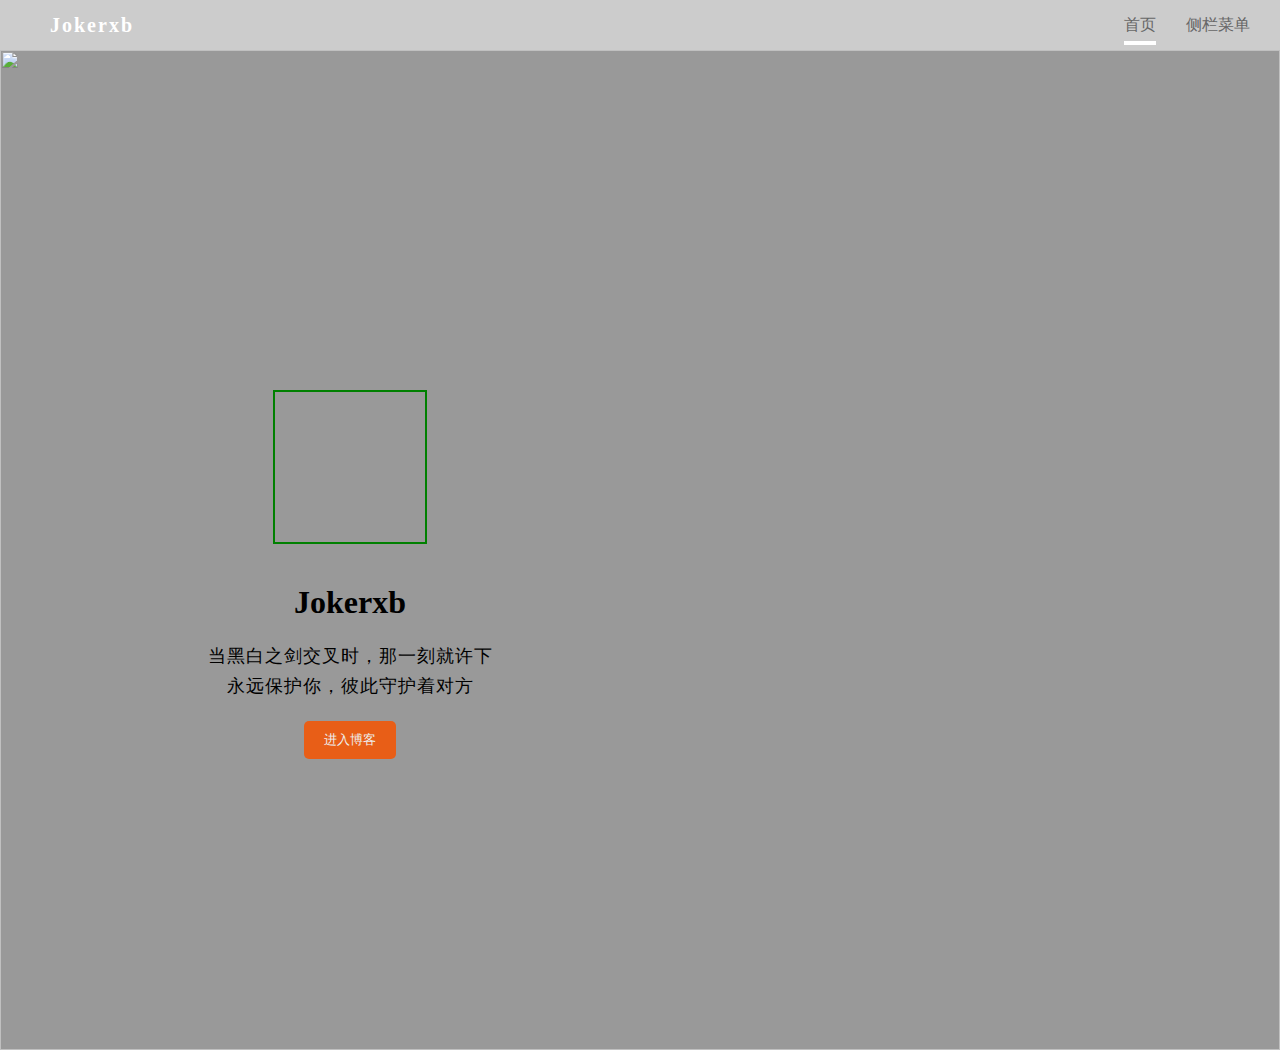
==== index.html @ a4d0bdb4 "Add files via upload" ====
<!DOCTYPE html>
<html lang="en">
<head>
  <meta charset="UTF-8">
  <title>jokerxb'blog</title>
  <style type="text/css">
    * {
      margin: 0;
      padding: 0
    }
    em,i {
      font-style: normal
    }
    li {
      list-style: none
    }
    img {
      border: 0;
      vertical-align: middle
    }
    button {
      cursor: pointer
    }
    a {
      color: #666;
      text-decoration: none
    }
    a:hover {
      color: #c81623
    }


    .header{
      background: rgba(0,0,0,.4);
    }
    nav{
      background: #ccc;
      height: 50px;

    }
    .clear_fix:after{
      content: '';
      display: block;
      clear: both;
    }
    img{
      width: 100%;
    }
    h1{
      font-size: 32px;
    }
    h2{
      font-size: 27px;
    }
    h3{
      font-size: 22px;
    }
    p{
      font-size: 18px;
      letter-spacing: 1px;
    }
    #banner{
      /*background: #777;*/
      height: 1000px;
      position: relative;
    }
    nav ul li {
      display: inline-block;
      line-height: 50px;
      float: right;
      margin-right:30px;
      height: inherit;
    }
    nav ul li a {
      line-height:50px;
    }
    nav ul li.logo{
      float: left;
      margin-left:50px;
    }
    .active{
      position: relative;
    }
    .active span{
      position: absolute;
      bottom: 5px;
      left: 0;
      height: 4px;
      width: 100%;
      background: #fff;
    }
    #banner .inner{
      max-width:300px;
      text-align: center;
      margin: 0 auto;
      position: absolute;
      top:300px;
      left: 200px;
    }
    .inner .line{
      background: #fff;
      width: 65%;
      margin-bottom: 10px;
    }
    #banner .inner h1{
      margin-bottom:20px;
    }
    #banner .inner .sub-heading{
      line-height: 30px;
    }
    button{
      background: #e85e17;
      color: #eee;
      padding: 10px 20px;
      border: none;
      margin-top: 20px;
      border-radius:5px;
      outline: none;
      cursor: pointer;

    }
    .inner button:hover{
      transform: rotate(1080deg) scale(2);
      transition: 2.5s;
      z-index: 99;

    }
    #banner .inner .more{
      margin-top:180px;
    }
    .logo{
      font-size: 20px;
      font-weight:700;
      letter-spacing:2px;
    }
    .logo a{
      color: #fff;
    }
    .wraper{
      max-width: 1080px;
      margin: 0 auto;
    }
    .wraper h2{

      padding: 15px 0;
    }
    .wraper p{
      padding: 15px 0;
    }
    .icon{
      margin-top: 20px;
      padding-bottom: 20px;

    }
    .icon>.item{
      width: 150px;
      height: 150px;
      display: inline-block;
      margin:20px 30px ;
      border: solid 2px green;
    }

    ul.share_group{
      display: block;
      margin: 0 auto;
      width: 1080px;
      padding: 45px;
    }
    .share_group li{
      display: inline-block;
      padding: 10px;
    }
    /*silder的样式*/
    .mask{
      display: none;
      position: fixed;
      top: 0;
      bottom: 0;
      left: 0;
      right: 0;
      background: rgba(0,0,0,0.3);
    }
    #silder {
      /*display: none;*/
      position: fixed;
      right: -300px;
      top:0;
      bottom: 0;
      width: 300px;
      background: #333;
      padding: 20px 0;
      transition:.4s;
    }
    #silder ul a {
      padding: 20px;
      color: #fff;
      width: 100%;
      display: inline-block;
    }
    #silder ul a:hover{
      background: #666;
    }
  </style>
</head>
<script src="js/jquery-3.2.1.min.js"></script>
<script src="js/main.js"></script>
<body>
<div class="wrap">
  <header  class="header">
    <nav>
      <ul class="clear_fix nav_ul">
        <li class="logo">
          <a href="#">Jokerxb</a>
          <span></span>
        </li>
        <li id="silder_bar">
          <a href="#">侧栏菜单</a>
        </li>
        <li class="active">
          <a href="#">首页</a>
          <span></span>
        </li>
      </ul>
    </nav>
    <div id="banner">
      <div class="back">
        <img src="http://47.106.245.227/wp-content/uploads/2019/05/1.jpg" height="1000px" width="100%">
      </div>
      <div class="inner">
        <div class="icon">
          <span class="item"><img src="http://47.106.245.227/wp-content/uploads/2019/05/2.jpg" alt=""></span>
        </div>
        <h1>Jokerxb</h1>
        <p class="sub-heading">当黑白之剑交叉时，那一刻就许下永远保护你，彼此守护着对方</p>
        <a href="http://47.106.245.227/"><button >进入博客</button></a>
      </div>
    </div>
  </header>
  <div class="mask"></div>
  <div id="silder">
    <ul >
      <li><a href="#">C语言</a></li>
      <li><a href="#">Html</a></li>
      <li><a href="#">stm32</a></li>
      <li><a href="#">tm4</a></li>
      <li><a href="#">C++</a></li>
    </ul>
  </div>
</div>
</body>

</html>
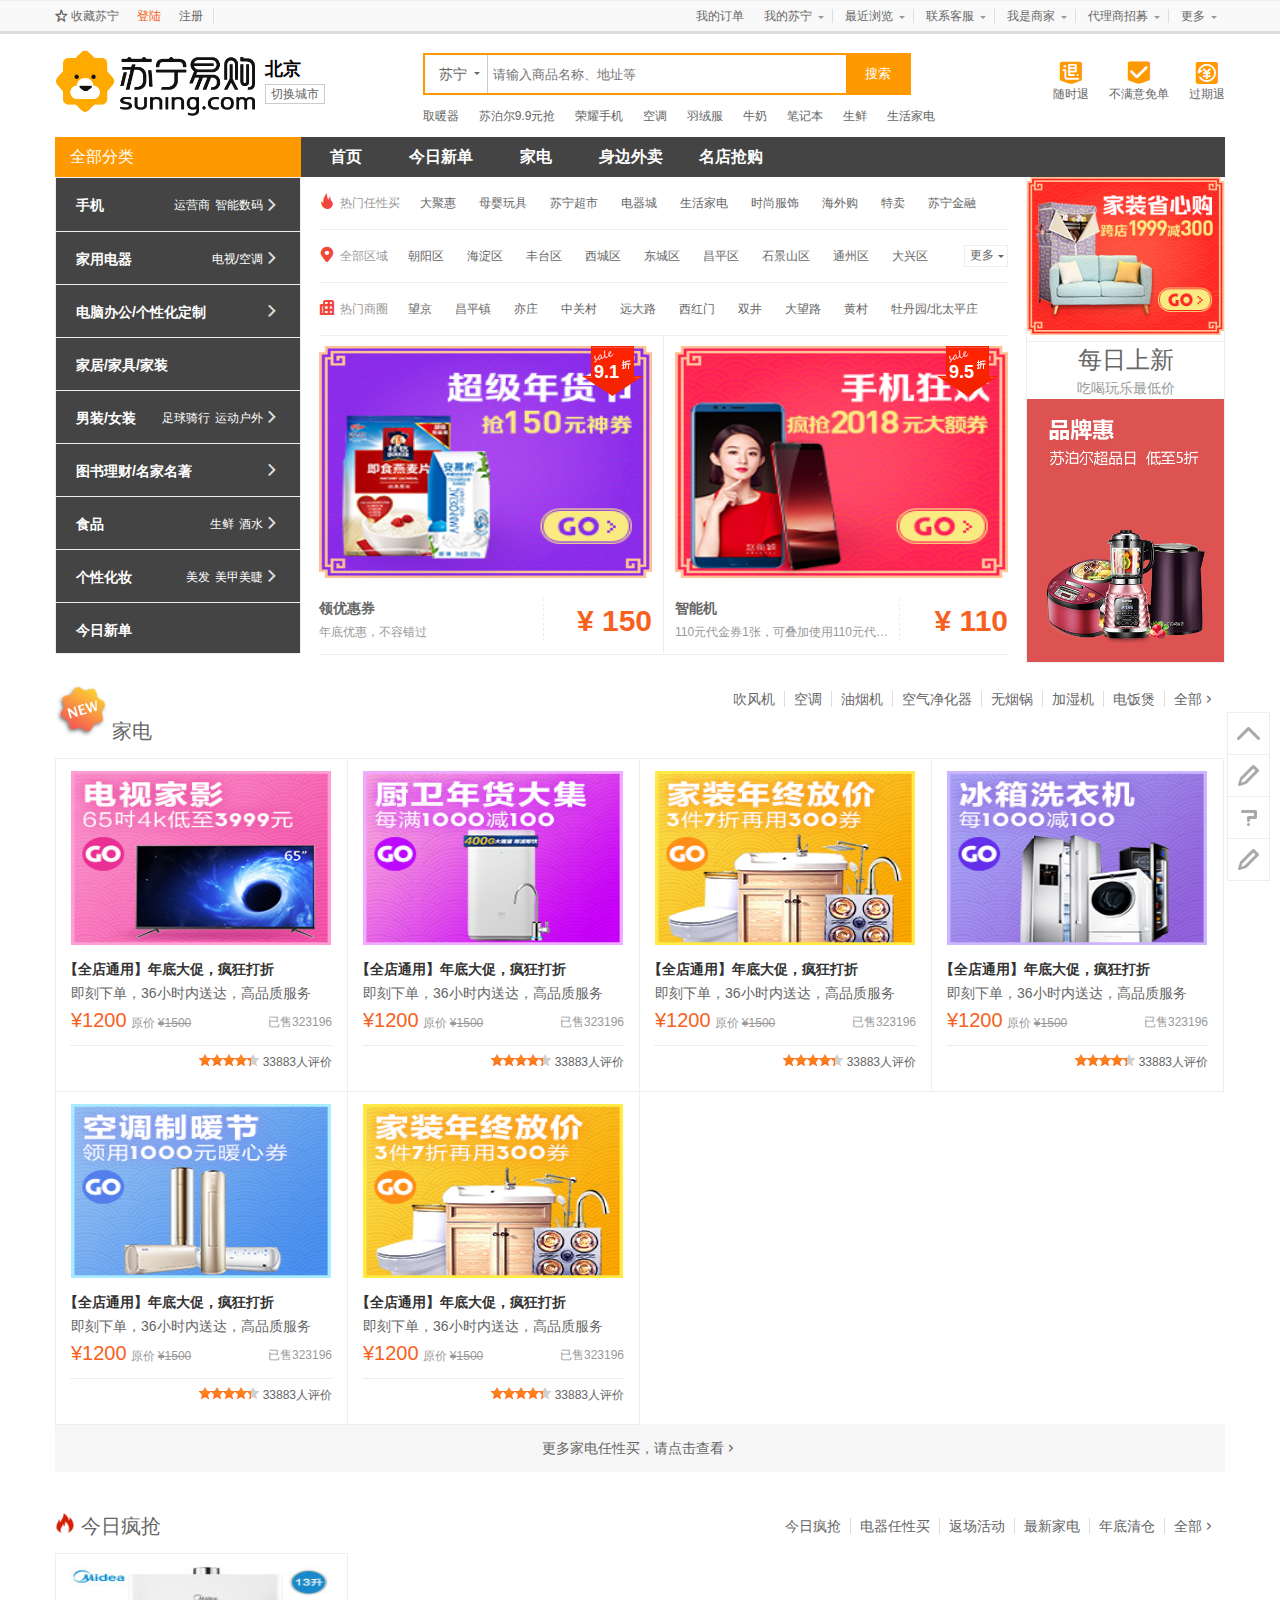
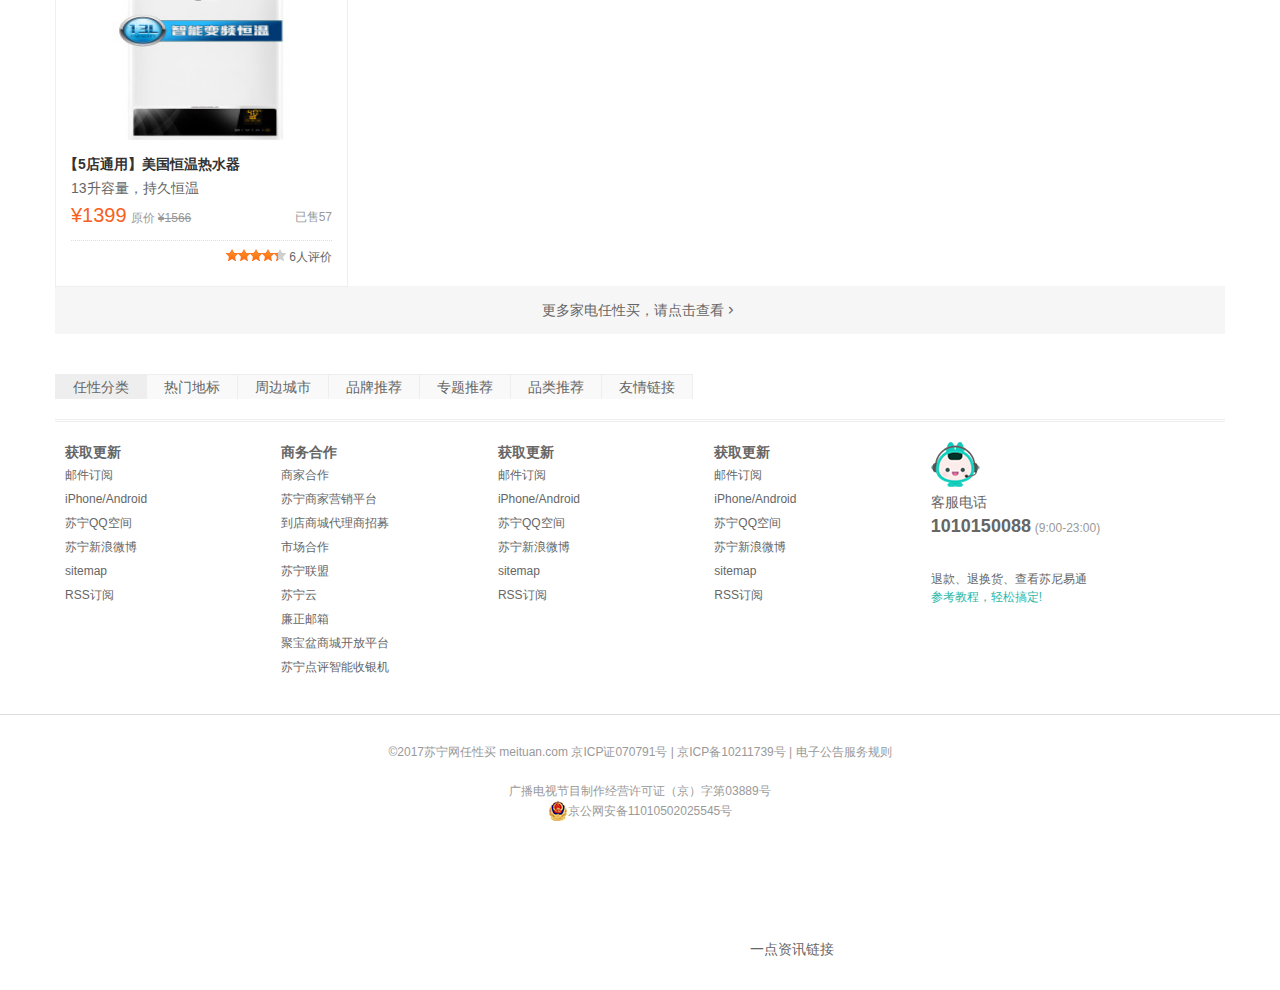
==== commit 1d7bf69e: "del" ====
--- a/index.html
+++ b/index.html
@@ -1,252 +1,1023 @@
-<!DOCTYPE html>
-<html lang="en">
-<head>
-  <meta charset="UTF-8">
-  <title>jokerxb'blog</title>
-  <style type="text/css">
-    * {
-      margin: 0;
-      padding: 0
-    }
-    em,i {
-      font-style: normal
-    }
-    li {
-      list-style: none
-    }
-    img {
-      border: 0;
-      vertical-align: middle
-    }
-    button {
-      cursor: pointer
-    }
-    a {
-      color: #666;
-      text-decoration: none
-    }
-    a:hover {
-      color: #c81623
-    }
-
-
-    .header{
-      background: rgba(0,0,0,.4);
-    }
-    nav{
-      background: #ccc;
-      height: 50px;
-
-    }
-    .clear_fix:after{
-      content: '';
-      display: block;
-      clear: both;
-    }
-    img{
-      width: 100%;
-    }
-    h1{
-      font-size: 32px;
-    }
-    h2{
-      font-size: 27px;
-    }
-    h3{
-      font-size: 22px;
-    }
-    p{
-      font-size: 18px;
-      letter-spacing: 1px;
-    }
-    #banner{
-      /*background: #777;*/
-      height: 1000px;
-      position: relative;
-    }
-    nav ul li {
-      display: inline-block;
-      line-height: 50px;
-      float: right;
-      margin-right:30px;
-      height: inherit;
-    }
-    nav ul li a {
-      line-height:50px;
-    }
-    nav ul li.logo{
-      float: left;
-      margin-left:50px;
-    }
-    .active{
-      position: relative;
-    }
-    .active span{
-      position: absolute;
-      bottom: 5px;
-      left: 0;
-      height: 4px;
-      width: 100%;
-      background: #fff;
-    }
-    #banner .inner{
-      max-width:300px;
-      text-align: center;
-      margin: 0 auto;
-      position: absolute;
-      top:300px;
-      left: 200px;
-    }
-    .inner .line{
-      background: #fff;
-      width: 65%;
-      margin-bottom: 10px;
-    }
-    #banner .inner h1{
-      margin-bottom:20px;
-    }
-    #banner .inner .sub-heading{
-      line-height: 30px;
-    }
-    button{
-      background: #e85e17;
-      color: #eee;
-      padding: 10px 20px;
-      border: none;
-      margin-top: 20px;
-      border-radius:5px;
-      outline: none;
-      cursor: pointer;
-
-    }
-    .inner button:hover{
-      transform: rotate(1080deg) scale(2);
-      transition: 2.5s;
-      z-index: 99;
-
-    }
-    #banner .inner .more{
-      margin-top:180px;
-    }
-    .logo{
-      font-size: 20px;
-      font-weight:700;
-      letter-spacing:2px;
-    }
-    .logo a{
-      color: #fff;
-    }
-    .wraper{
-      max-width: 1080px;
-      margin: 0 auto;
-    }
-    .wraper h2{
-
-      padding: 15px 0;
-    }
-    .wraper p{
-      padding: 15px 0;
-    }
-    .icon{
-      margin-top: 20px;
-      padding-bottom: 20px;
-
-    }
-    .icon>.item{
-      width: 150px;
-      height: 150px;
-      display: inline-block;
-      margin:20px 30px ;
-      border: solid 2px green;
-    }
-
-    ul.share_group{
-      display: block;
-      margin: 0 auto;
-      width: 1080px;
-      padding: 45px;
-    }
-    .share_group li{
-      display: inline-block;
-      padding: 10px;
-    }
-    /*silder的样式*/
-    .mask{
-      display: none;
-      position: fixed;
-      top: 0;
-      bottom: 0;
-      left: 0;
-      right: 0;
-      background: rgba(0,0,0,0.3);
-    }
-    #silder {
-      /*display: none;*/
-      position: fixed;
-      right: -300px;
-      top:0;
-      bottom: 0;
-      width: 300px;
-      background: #333;
-      padding: 20px 0;
-      transition:.4s;
-    }
-    #silder ul a {
-      padding: 20px;
-      color: #fff;
-      width: 100%;
-      display: inline-block;
-    }
-    #silder ul a:hover{
-      background: #666;
-    }
-  </style>
-</head>
-<script src="js/jquery-3.2.1.min.js"></script>
-<script src="js/main.js"></script>
-<body>
-<div class="wrap">
-  <header  class="header">
-    <nav>
-      <ul class="clear_fix nav_ul">
-        <li class="logo">
-          <a href="#">Jokerxb</a>
-          <span></span>
-        </li>
-        <li id="silder_bar">
-          <a href="#">侧栏菜单</a>
-        </li>
-        <li class="active">
-          <a href="#">首页</a>
-          <span></span>
-        </li>
-      </ul>
-    </nav>
-    <div id="banner">
-      <div class="back">
-        <img src="http://47.106.245.227/wp-content/uploads/2019/05/1.jpg" height="1000px" width="100%">
-      </div>
-      <div class="inner">
-        <div class="icon">
-          <span class="item"><img src="http://47.106.245.227/wp-content/uploads/2019/05/2.jpg" alt=""></span>
-        </div>
-        <h1>Jokerxb</h1>
-        <p class="sub-heading">当黑白之剑交叉时，那一刻就许下永远保护你，彼此守护着对方</p>
-        <a href="http://47.106.245.227/"><button >进入博客</button></a>
-      </div>
-    </div>
-  </header>
-  <div class="mask"></div>
-  <div id="silder">
-    <ul >
-      <li><a href="#">C语言</a></li>
-      <li><a href="#">Html</a></li>
-      <li><a href="#">stm32</a></li>
-      <li><a href="#">tm4</a></li>
-      <li><a href="#">C++</a></li>
-    </ul>
-  </div>
-</div>
-</body>
-
-</html>
+<!DOCTYPE html>
+<html>
+	<head>
+		<meta charset="utf-8" />
+		<title>苏宁商城网</title>
+		<link rel="shortcut icon" href="//ssl.suning.com/favicon.ico" type="image/x-icon">
+		<link rel="stylesheet" href="css/font.css" />
+		<link rel="stylesheet" type="text/css" href="css/common.css"/>
+		<script src="./js/jquery-3.2.1.min.js"></script>
+		<script src="./js/show.js"></script>
+		<script src="./js/webp.js"></script>
+	</head>
+	<body>
+		<header>
+			<!--顶部导航start-->
+			<link rel="stylesheet" href="css/header-nav.css" />
+			<nav class="top-nav">
+				<div class="inner clearfix">
+					<ul class="left">
+						<li><a id="collect" href="#"><i class="icon-collect"></i> 收藏苏宁</a></li>
+						<li><a id="login" href="#">登陆</a></li>
+						<li><a id="registe" href="#">注册</a></li>
+					</ul>
+					<ul class="right">
+						<li><a href="#">我的订单</a></li>
+						<li><a href="#">我的苏宁<i class="down-arrow"></i></a></li>
+						<li><a href="#">最近浏览<i class="down-arrow"></i></a></li>
+						<li><a href="#">联系客服<i class="down-arrow"></i></a></li>
+						<li><a href="#">我是商家<i class="down-arrow"></i></a></li>
+						<li><a href="#">代理商招募<i class="down-arrow"></i></a></li>
+						<li><a href="#">更多<i class="down-arrow"></i></a></li>
+					</ul>
+				</div>
+			</nav>
+			<!--顶部导航end-->
+			
+			
+			<!--图标和搜索start-->
+			<link rel="stylesheet" type="text/css" href="css/header-branding.css"/>
+			<div id="header-branding">
+				<div>
+					<h1>
+						<a href="#" class="site-logo">
+			                <img src="./img/sn1.png" alt="北京苏宁网">
+			            </a>	
+					</h1>
+					<div class="city">
+						<h2><a href="#">北京</a></h2>
+						<a class="switch-city" href="#">切换城市</a>
+					</div>
+				</div>
+				
+				<div class="search-box">
+					<form class="clearfix" action="http://www.meituan.com/s/" method="get">
+						<div class="group-buying">
+							<div>苏宁</div>
+							<i class="down-arrow"></i>
+						</div>
+						<input type="text" name="w" placeholder="请输入商品名称、地址等" autocomplete="off" />
+						<input type="submit" value="搜索" />
+					</form>
+					<div class="hot-search">
+						<a class="hot-link" href="#" >取暖器</a>
+						<a class="hot-link" href="#" >苏泊尔9.9元抢</a>
+						<a class="hot-link" href="#" >荣耀手机</a>
+						<a class="hot-link" href="#" >空调</a>
+						<a class="hot-link" href="#" >羽绒服</a>
+						<a class="hot-link" href="#" >牛奶</a>
+						<a class="hot-link" href="#" >笔记本</a>
+						<a class="hot-link" href="#" >生鲜</a>
+						<a class="hot-link" href="#" >生活家电</a>
+					</div>
+				</div>
+				
+				<div class="commitment">
+					<a href="">
+						<span class="commitment-item">
+							<i class="icon-commitment-1"></i>
+							随时退
+						</span>
+						<span class="commitment-item">
+							<i class="icon-commitment-2"></i>
+							不满意免单
+						</span>
+						<span class="commitment-item">
+							<i class="icon-commitment-3"></i>
+							过期退
+						</span>
+						
+					</a>
+				</div>
+			</div>
+			<!--图标和搜索end-->
+			
+			<!--导航2start-->
+			<link rel="stylesheet" type="text/css" href="css/header-bottom-nav.css"/>
+			<div class="bottom-nav clearfix">
+				<div class="all-category">
+					<span>全部分类</span>
+					<!--分类导航-->
+					<ul class="category-nav-level-1">
+						<li class="category-nav-item-1">
+							<dl class="category-nav-level-2 clearfix">
+								<dt><a href="#">手机</a></dt>
+								<dd><a href="#">运营商</a></dd>
+								<dd><a href="#">智能数码</a></dd>
+							</dl>
+							<i class="icon-right-arrow-bold"></i>
+							<div class="detailed active1">
+								<div class="food">
+									<h2>手机</h2>
+									<p>
+										更多>
+									</p>
+								</div>
+								<div class="classify">
+									<span>苹果手机</span>
+									<span>金立手机</span>
+									<span>oppo手机</span>
+									<span>华为手机</span>
+									<span>小米手机</span>
+									<span>努比亚手机</span>
+									<span>以旧换新</span>
+									<span>手机维修</span>
+									<span>正品行货</span>
+								</div>
+							</div>
+						</li>
+						<li class="category-nav-item-1">
+							<dl class="category-nav-level-2 clearfix">
+								<dt><a href="#">家用电器</a></dt>
+								<dd><a href="#">电视</a>/<a href="#">空调</a></dd>
+							</dl>
+							<i class="icon-right-arrow-bold"></i>
+							<div class="detailed active2">
+								<div class="food">
+									<h2>家用电器</h2>
+									<p>
+										更多>
+									</p>
+								</div>
+								<div class="classify">
+									<span>液晶电视</span>
+									<span>平板电视</span>
+									<span>4K超清</span>
+									<span>海信</span>
+									<span>PPTV</span>
+									<span>三星</span>
+									<span>长虹</span>
+								</div>
+							</div>
+						</li>
+						<li class="category-nav-item-1">
+							<dl class="category-nav-level-2 clearfix">
+								<dt ><a href="#">电脑办公</a>/<a href="#" >个性化定制</a></dt>
+							</dl>
+							<i class="icon-right-arrow-bold"></i>
+							<div class="detailed active3">
+								<div class="food">
+									<h2>电脑办公</h2>
+									<p>
+										更多>
+									</p>
+								</div>
+								<div class="classify">
+									<span>笔记本</span>
+									<span>一体机</span>
+									<span>游戏本</span>
+									<span>路由器</span>
+									<span>无线网卡</span>
+									<span>鼠标</span>
+									<span>主机</span>
+									<span>移动硬盘</span>
+								</div>
+								<div class="food">
+									<h2>个性化定制</h2>
+									<p>
+										更多>
+									</p>
+								</div>
+								<div class="classify">
+									<span>程序员标配</span>
+									<span>时尚白领专属</span>
+									<span>居家旅行必备</span>
+									<span>送人首选</span>
+									<span>DIY</span>
+									<span>高逼格</span>
+									<span>有新意</span>
+									<span>投影机</span>
+									<span>打印机</span>
+									<span>马克笔</span>
+								</div>
+							</div>
+						</li>
+						<li class="category-nav-item-1">
+							<dl class="category-nav-level-2 clearfix">
+								<dt><a href="#">家居/家具/家装</a></dt>
+							</dl>
+							<div class="detailed active4">
+								<div class="food">
+									<h2>家纺</h2>
+									<p>
+										更多>
+									</p>
+								</div>
+								<div class="classify">
+									<span>床品套件</span>
+									<span>枕芯</span>
+									<span>鸭绒被</span>
+									<span>被单</span>
+									<span>被罩</span>
+									<span>毛毯</span>
+									<span>毛巾被</span>
+									<span>窗纱</span>
+
+								</div>
+								<div class="food">
+									<h2>家具</h2>
+									<p>
+										更多>
+									</p>
+								</div>
+								<div class="classify">
+									<span>圆形舒适床</span>
+									<span>实木衣柜</span>
+									<span>真皮沙发</span>
+									<span>时尚挂壁</span>
+									<span>餐桌</span>
+									<span>电视柜</span>
+									<span>电脑椅</span>
+									<span>茶几</span>
+									<span>地板</span>
+									<span>书房家具</span>
+									<span>置物架</span>
+									<span>床垫</span>
+									<span>电脑桌</span>
+									<span>酒柜</span>
+									<span>地毯</span>
+									<span>厨房橱柜</span>
+								</div>
+							</div>
+						</li>
+						<li class="category-nav-item-1">
+							<dl class="category-nav-level-2 clearfix">
+								<dt><a href="#">男装/女装</a></dt>
+								<dd><a href="#">足球骑行</a></dd>
+								<dd><a href="#">运动户外</a></dd>
+							</dl>
+							<i class="icon-right-arrow-bold"></i>
+							<div class="detailed active5">
+								<div class="food" >
+									<h2>男装</h2>
+									<p>
+										更多>
+									</p>
+								</div>
+								<div class="classify" >
+									<span>男士西服</span>
+									<span>男士皮鞋</span>
+									<span>加厚羽绒服</span>
+									<span>毛呢大衣</span>
+									<span>休闲系列</span>
+									<span>面包服</span>
+									<span>轻羽绒服</span>
+									<span>牛仔裤</span>
+									<span>棉袜</span>
+									<span>运动鞋</span>
+								</div>
+								<div class="food">
+									<h2>女装</h2>
+									<p>
+										更多>
+									</p>
+								</div>
+								<div class="classify">
+									<span>打底裤</span>
+									<span>女士皮鞋</span>
+									<span>加厚羽绒服</span>
+									<span>毛呢大衣</span>
+									<span>休闲系列</span>
+									<span>面包服</span>
+									<span>轻羽绒服</span>
+									<span>牛仔裤</span>
+									<span>棉袜</span>
+									<span>运动鞋</span>
+									<span>高领毛衣</span>
+									<span>帽子</span>
+									<span>女士内衣</span>
+									<span>手套</span>
+									<span>丝袜</span>
+									<span>时尚围巾</span>
+									<span>御寒口罩</span>
+									<span>包臀裙</span>
+									<span>小脚裤</span>
+									<span>九分裤</span>
+									<span>皮裤</span>
+									<span>哈伦裤</span>
+									<span>百褶裙</span>
+								</div>
+							</div>
+						</li>
+						<li class="category-nav-item-1">
+							<dl class="category-nav-level-2 clearfix">
+								<dt><a href="#">图书理财</a>/<a href="#">名家名著</a></dt>
+							</dl>
+							<i class="icon-right-arrow-bold"></i>
+							<div class="detailed active6">
+								<div class="food">
+									<h2>图书理财</h2>
+									<p>
+										更多>
+									</p>
+								</div>
+								<div class="classify">
+									<span>基金</span>
+									<span>股票</span>
+									<span>保险</span>
+									<span>地产</span>
+									<span>投资</span>
+									<span>管理大全</span>
+									<span>股票详解</span>
+									<span>理财分析</span>
+								</div>
+								<div class="food">
+									<h2>名家名著</h2>
+									<p>
+										更多>
+									</p>
+								</div>
+								<div class="classify">
+									<span>鲁迅中国说</span>
+									<span>钱钟书</span>
+									<span>悲惨世界</span>
+									<span>茶花女</span>
+									<span>香山居士</span>
+									<span>我的奋斗</span>
+									<span>读书的意义</span>
+									<span>心灵鸡汤</span>
+									<span>哥白尼</span>
+									<span>欧亨利</span>
+								</div>
+							</div>
+						</li>
+						<li class="category-nav-item-1">
+							<dl class="category-nav-level-2 clearfix">
+								<dt><a href="#">食品</a></dt>
+								<dd><a href="#">生鲜</a></dd>
+								<dd><a href="#">酒水</a></dd>
+							</dl>
+							<i class="icon-right-arrow-bold"></i>
+							<div class="detailed active7">
+								<div class="food">
+									<h2>电脑办公</h2>
+									<p>
+										更多>
+									</p>
+								</div>
+								<div class="classify">
+									<span>笔记本</span>
+									<span>一体机</span>
+									<span>游戏本</span>
+									<span>路由器</span>
+									<span>无线网卡</span>
+									<span>鼠标</span>
+									<span>主机</span>
+									<span>移动硬盘</span>
+								</div>
+								<div class="food">
+									<h2>个性化定制</h2>
+									<p>
+										更多>
+									</p>
+								</div>
+								<div class="classify">
+									<span>程序员标配</span>
+									<span>时尚白领专属</span>
+									<span>居家旅行必备</span>
+									<span>送人首选</span>
+									<span>DIY</span>
+									<span>高逼格</span>
+									<span>有新意</span>
+									<span>投影机</span>
+									<span>打印机</span>
+									<span>马克笔</span>
+								</div>
+							</div>
+						</li>
+						<li class="category-nav-item-1">
+							<dl class="category-nav-level-2 clearfix">
+								<dt><a href="#">个性化妆</a></dt>
+								<dd><a href="#">美发</a></dd>
+								<dd><a href="#">美甲美睫</a></dd>
+							</dl>
+							<i class="icon-right-arrow-bold"></i>
+							<div class="detailed active8">
+								<div class="food">
+									<h2>图书理财</h2>
+									<p>
+										更多>
+									</p>
+								</div>
+								<div class="classify">
+									<span>基金</span>
+									<span>股票</span>
+									<span>保险</span>
+									<span>地产</span>
+									<span>投资</span>
+									<span>管理大全</span>
+									<span>股票详解</span>
+									<span>理财分析</span>
+								</div>
+								<div class="food">
+									<h2>名家名著</h2>
+									<p>
+										更多>
+									</p>
+								</div>
+								<div class="classify">
+									<span>鲁迅中国说</span>
+									<span>钱钟书</span>
+									<span>悲惨世界</span>
+									<span>茶花女</span>
+									<span>香山居士</span>
+									<span>我的奋斗</span>
+									<span>读书的意义</span>
+									<span>心灵鸡汤</span>
+									<span>哥白尼</span>
+									<span>欧亨利</span>
+								</div>
+							</div>
+						</li>
+						<li class="category-nav-item-1">
+							<dl class="category-nav-level-2 clearfix">
+								<dt><a href="#">今日新单</a></dt>
+							</dl>
+							<div class="detailed active9">
+								<div class="food">
+									<h2>电脑办公</h2>
+									<p>
+										更多>
+									</p>
+								</div>
+								<div class="classify">
+									<span>笔记本</span>
+									<span>一体机</span>
+									<span>游戏本</span>
+									<span>路由器</span>
+									<span>无线网卡</span>
+									<span>鼠标</span>
+									<span>主机</span>
+									<span>移动硬盘</span>
+								</div>
+								<div class="food">
+									<h2>个性化定制</h2>
+									<p>
+										更多>
+									</p>
+								</div>
+								<div class="classify">
+									<span>程序员标配</span>
+									<span>时尚白领专属</span>
+									<span>居家旅行必备</span>
+									<span>送人首选</span>
+									<span>DIY</span>
+									<span>高逼格</span>
+									<span>有新意</span>
+									<span>投影机</span>
+									<span>打印机</span>
+									<span>马克笔</span>
+								</div>
+							</div>
+						</li>	
+					</ul>
+				</div>
+				<ul class="nav-bar">
+					<li><a href="#">首页</a></li>
+					<li><a href="#">今日新单</a></li>
+					<li><a href="#">家电</a></li>
+					<li><a href="#">身边外卖</a></li>
+					<li><a href="#">名店抢购</a></li>
+				</ul>
+			</div>
+			<!--导航2end-->
+		</header>
+		
+		<div class="content">
+			<!--content-header-->
+			<link rel="stylesheet" type="text/css" href="css/content-header.css"/>
+			<div class="content-header">
+				<!--中间-->
+				<div class="content-header-main">
+					<!--条件过滤start-->
+					<ul class="condition-filter">
+						<li>
+							<dl>
+								<dt><i class="icon-hot"></i>热门任性买</dt>
+								<dd><a href="#">大聚惠</a></dd>
+								<dd><a href="#">母婴玩具</a></dd>
+								<dd><a href="#">苏宁超市</a></dd>
+								<dd><a href="#">电器城</a></dd>
+								<dd><a href="#">生活家电</a></dd>
+								<dd><a href="#">时尚服饰</a></dd>
+								<dd><a href="#">海外购</a></dd>
+								<dd><a href="#">特卖</a></dd>
+								<dd><a href="#">苏宁金融</a></dd>
+							</dl>
+						</li>
+						
+						<li>
+							<a class="more-area" href="#">更多<i class="down-arrow"></i></a>
+							<dl>
+								<dt><i class="icon-position"></i>全部区域</dt>
+								<dd><a href="#">朝阳区</a></dd>
+								<dd><a href="#">海淀区</a></dd>
+								<dd><a href="#">丰台区</a></dd>
+								<dd><a href="#">西城区</a></dd>
+								<dd><a href="#">东城区</a></dd>
+								<dd><a href="#">昌平区</a></dd>
+								<dd><a href="#">石景山区</a></dd>
+								<dd><a href="#">通州区</a></dd>
+								<dd><a href="#">大兴区</a></dd>
+							</dl>
+							
+						</li>
+						<li>
+							<dl>
+								<dt><i class="icon-trading-area"></i>热门商圈</dt>
+								<dd><a href="#">望京</a></dd>
+								<dd><a href="#">昌平镇</a></dd>
+								<dd><a href="#">亦庄</a></dd>
+								<dd><a href="#">中关村</a></dd>
+								<dd><a href="#">远大路</a></dd>
+								<dd><a href="#">西红门</a></dd>
+								<dd><a href="#">双井</a></dd>
+								<dd><a href="#">大望路</a></dd>
+								<dd><a href="#">黄村</a></dd>
+								<dd><a href="#">牡丹园/北太平庄</a></dd>
+							</dl>
+						</li>
+					</ul>
+					<!--条件过滤end-->
+
+
+					<!--推荐start-->
+					<ul class="recommend-slide">
+						<li class="recommend-slide-item">
+							<div class="left">
+								<a href="#">
+									<img src="img/sn.png" >
+									<div class="discount">
+										9.1
+									</div>
+								</a>
+								<div class="title">
+									<a href="#">领优惠券</a>
+									<p>年底优惠，不容错过</p>
+								</div>
+								<div class="price"> ¥ 150 </div>
+							</div>
+							<div class="right">
+								<a href="#">
+									<img src="img/sj.png" >
+									<div class="discount">
+										9.5
+									</div>
+								</a>
+								<div class="title">
+									<a href="#">智能机</a>
+									<!--字如果超出一行 要截取-->
+									<p>110元代金券1张，可叠加使用110元代金券1张，可叠加使用</p>
+								</div>
+								<div class="price"> ¥ 110 </div>
+							</div>
+						</li>
+					</ul>
+					<!--推荐end-->
+					
+				</div>
+				
+				<!--右边-->
+				<div class="content-header-right">
+					<div class="qrcode-image">
+						<img src="img/pb.png">
+					</div>
+					<div class="daily-new">
+						<a href="#">
+							<div class="daily-title">每日上新</div>
+							<div class="daily-desc">吃喝玩乐最低价</div>
+							<img width="198" src="img/pb.jpg">
+						</a>
+					</div>
+				</div>
+				
+			</div>
+			
+			
+			<!--具体分类列表-->
+			<!--category-list-->
+			<link rel="stylesheet" type="text/css" href="css/content-category-list.css"/>
+			<div class="category-list">
+				
+				<div class="category-item" id="food">
+					<div class="category-item-head clearfix">
+						<img src="./img/jd.png" alt="">
+						<a class="title" href="#">
+							<!--<i class="icon-food"></i>-->
+							家电</a>
+						<ul class="category-item-nav">
+							<li><a href="#">吹风机</a></li>
+							<li><a href="#">空调</a></li>
+							<li><a href="#">油烟机</a></li>
+							<li><a href="#">空气净化器</a></li>
+							<li><a href="#">无烟锅</a></li>
+							<li><a href="#">加湿机</a></li>
+							<li><a href="#">电饭煲</a></li>
+							<li><a href="#">全部<i class="icon-right-arrow-thin"></i></a></li>
+						</ul>
+					</div>
+					
+					<div class="category-item-body clearfix">
+						
+						<!--start-->
+						<div class="category-item-detail">
+							<a class="cover" href="#">
+								<img src="img/food.jpg">
+								<!--<span class="mark">-->
+								<!--<span class="mark-duotaocan"></span>-->
+								<!--<span class="mark-mianyuyue"></span>-->
+								<!--</span>-->
+							</a>
+							<a class="title" href="#">
+								<span>【全店通用】年底大促，疯狂打折</span>
+								<span>即刻下单，36小时内送达，高品质服务</span>
+							</a>
+							<div class="detail">
+								<span class="price">¥1200</span>
+								<span class="value">原价 <del class="num"><span>¥</span>1500</del></span>
+								<span class="sales">已售323196</span>
+							</div>
+							<div class="comment">
+								<a href="#">
+									<span class="comment-star">
+										<span class="comment-rate"></span>
+									</span>
+									<span class="comment-count">33883人评价</span>
+								</a>
+							</div>
+						</div>
+						<!--end-->
+						
+						<!--start-->
+						<div class="category-item-detail">
+							<a class="cover" href="#">
+								<img src="img/food_one.jpg">
+								<!--<span class="mark">-->
+								<!--<span class="mark-duotaocan"></span>-->
+								<!--<span class="mark-mianyuyue"></span>-->
+								<!--</span>-->
+							</a>
+							<a class="title" href="#">
+								<span>【全店通用】年底大促，疯狂打折</span>
+								<span>即刻下单，36小时内送达，高品质服务</span>
+							</a>
+							<div class="detail">
+								<span class="price">¥1200</span>
+								<span class="value">原价 <del class="num"><span>¥</span>1500</del></span>
+								<span class="sales">已售323196</span>
+							</div>
+							<div class="comment">
+								<a href="#">
+									<span class="comment-star">
+										<span class="comment-rate"></span>
+									</span>
+									<span class="comment-count">33883人评价</span>
+								</a>
+							</div>
+						</div>
+						<!--end-->
+						
+						<!--start-->
+						<div class="category-item-detail">
+							<a class="cover" href="#">
+								<img src="img/food_two.png">
+								<!--<span class="mark">-->
+								<!--<span class="mark-duotaocan"></span>-->
+								<!--<span class="mark-mianyuyue"></span>-->
+								<!--</span>-->
+							</a>
+							<a class="title" href="#">
+								<span>【全店通用】年底大促，疯狂打折</span>
+								<span>即刻下单，36小时内送达，高品质服务</span>
+							</a>
+							<div class="detail">
+								<span class="price">¥1200</span>
+								<span class="value">原价 <del class="num"><span>¥</span>1500</del></span>
+								<span class="sales">已售323196</span>
+							</div>
+							<div class="comment">
+								<a href="#">
+									<span class="comment-star">
+										<span class="comment-rate"></span>
+									</span>
+									<span class="comment-count">33883人评价</span>
+								</a>
+							</div>
+						</div>
+						<!--end-->
+						
+						<!--start-->
+						<div class="category-item-detail">
+							<a class="cover" href="#">
+								<img src="img/food_three.png">
+								<!--<span class="mark">-->
+								<!--<span class="mark-duotaocan"></span>-->
+								<!--<span class="mark-mianyuyue"></span>-->
+								<!--</span>-->
+							</a>
+							<a class="title" href="#">
+								<span>【全店通用】年底大促，疯狂打折</span>
+								<span>即刻下单，36小时内送达，高品质服务</span>
+							</a>
+							<div class="detail">
+								<span class="price">¥1200</span>
+								<span class="value">原价 <del class="num"><span>¥</span>1500</del></span>
+								<span class="sales">已售323196</span>
+							</div>
+							<div class="comment">
+								<a href="#">
+									<span class="comment-star">
+										<span class="comment-rate"></span>
+									</span>
+									<span class="comment-count">33883人评价</span>
+								</a>
+							</div>
+						</div>
+						<!--end-->
+						
+						<!--start-->
+						<div class="category-item-detail">
+							<a class="cover" href="#">
+								<img src="img/food_five.png">
+								<!--<span class="mark">-->
+								<!--<span class="mark-duotaocan"></span>-->
+								<!--<span class="mark-mianyuyue"></span>-->
+								<!--</span>-->
+							</a>
+							<a class="title" href="#">
+								<span>【全店通用】年底大促，疯狂打折</span>
+								<span>即刻下单，36小时内送达，高品质服务</span>
+							</a>
+							<div class="detail">
+								<span class="price">¥1200</span>
+								<span class="value">原价 <del class="num"><span>¥</span>1500</del></span>
+								<span class="sales">已售323196</span>
+							</div>
+							<div class="comment">
+								<a href="#">
+									<span class="comment-star">
+										<span class="comment-rate"></span>
+									</span>
+									<span class="comment-count">33883人评价</span>
+								</a>
+							</div>
+						</div>
+						<!--end-->
+						
+						<!--start-->
+						<div class="category-item-detail">
+							<a class="cover" href="#">
+								<img src="img/food_two.png">
+								<!--<span class="mark">-->
+									<!--<span class="mark-duotaocan"></span>-->
+									<!--<span class="mark-mianyuyue"></span>-->
+								<!--</span>-->
+							</a>
+							<a class="title" href="#">
+								<span>【全店通用】年底大促，疯狂打折</span>
+								<span>即刻下单，36小时内送达，高品质服务</span>
+							</a>
+							<div class="detail">
+							    <span class="price">¥1200</span>
+							    <span class="value">原价 <del class="num"><span>¥</span>1500</del></span>
+							    <span class="sales">已售323196</span>
+							</div>
+							<div class="comment">
+								<a href="#">
+									<span class="comment-star">
+										<span class="comment-rate"></span>
+									</span>
+									<span class="comment-count">33883人评价</span>
+								</a>
+							</div>
+						</div>
+						<!--end-->
+						
+						
+					</div>
+					
+					<div class="category-item-foot">
+						<a href="#">更多家电任性买，请点击查看<i class="icon-right-arrow-thin"></i></a>
+					</div>
+				</div>
+				
+				
+				<!--今日疯抢-->
+				<div class="category-item" id="movie">
+					<div class="category-item-head clearfix">
+						<a class="title" href="#">
+							<!--<i class="icon-movie"></i>-->
+							<img src="./img/icon-火.png" alt="">
+							今日疯抢</a>
+						<ul class="category-item-nav">
+							<li><a href="#">今日疯抢</a></li>
+							<li><a href="#">电器任性买</a></li>
+							<li><a href="#">返场活动</a></li>
+							<li><a href="#">最新家电</a></li>
+							<li><a href="#">年底清仓</a></li>
+							<li><a href="#">全部<i class="icon-right-arrow-thin"></i></a></li>
+						</ul>
+					</div>
+					<div class="category-item-body clearfix">
+						<!--start-->
+						<div class="category-item-detail">
+							<a class="cover" href="#">
+								<img src="img/fire.jpg">
+								<!--<span class="mark">-->
+									<!--<span class="mark-duotaocan"></span>-->
+									<!--<span class="mark-mianyuyue"></span>-->
+								<!--</span>-->
+							</a>
+							<a class="title" href="#">
+								<span>【5店通用】美国恒温热水器</span>
+								<span>13升容量，持久恒温</span>
+							</a>
+							<div class="detail">
+							    <span class="price">¥1399</span>
+							    <span class="value">原价 <del class="num"><span>¥</span>1566</del></span>
+							    <span class="sales">已售57</span>
+							</div>
+							<div class="comment">
+								<a href="#">
+									<span class="comment-star">
+										<span class="comment-rate"></span>
+									</span>
+									<span class="comment-count">6人评价</span>
+								</a>
+							</div>
+						</div>
+						<!--end-->
+
+					</div>
+					
+					<div class="category-item-foot">
+						<a href="#">更多家电任性买，请点击查看<i class="icon-right-arrow-thin"></i></a>
+					</div>
+				</div>
+				
+				<!--漂浮在左边-->
+				<link rel="stylesheet" type="text/css" href="css/left-fixed-nav.css"/>
+				<ul class="fixed-nav">
+					<li><a href="#food"><i class="icon-food"></i>家电</a></li>
+					<li><a href="#"><i class="icon-cup"></i>潮流品牌</a></li>
+					<li><a href="#"><i class="icon-movie"></i>今日疯抢</a></li>
+					<li><a href="#"><i class="icon-hotel"></i>生鲜</a></li>
+					<li><a href="#"><i class="icon-life-service"></i>生活服务</a></li>
+					<li><a href="#"><i class="icon-beauty"></i>丽人</a></li>
+					<li><a href="#"><i class="icon-fly"></i>旅游</a></li>
+				</ul>
+			</div>
+			
+			
+			<!--广告推荐-->
+			<link rel="stylesheet" type="text/css" href="css/ads-recommend.css"/>
+			<div class="ads-recommend">
+				<ul class="recommend-nav clearfix">
+					<li class="current"><a href="#group-buying-category">任性分类</a></li>
+					<li><a href="#hot-position">热门地标</a></li>
+					<li><a href="#surrounding-city">周边城市</a></li>
+					<li><a href="#brand-recommend">品牌推荐</a></li>
+					<li><a href="#special-recommend">专题推荐</a></li>
+					<li><a href="#category-recommend">品类推荐</a></li>
+					<li><a href="#friendship-link">友情链接</a></li>
+				</ul>
+				<div class="target-div" id="group-buying-category">
+					<a href="#">家电任性买</a>
+					<a href="#">电影任性买</a>
+					<a href="#">休闲娱乐任性买</a>
+					<a href="#">旅游任性买</a>
+					<a href="#">生活服务任性买</a>
+					<a href="#">购物任性买</a>
+					<a href="#">丽人任性买</a>
+					<a href="#">任性买评论</a>
+					<a href="#">品牌任性买</a>
+					<a href="#">专题任性买</a>
+					<a href="#">苏宁任性买</a>
+				</div>
+				<div class="target-div" id="hot-position">
+					<a href="#">望京任性买</a>
+					<a href="#">朝阳大悦城任性买</a>
+					<a href="#">回龙观任性买</a>
+					<a href="#">五道口任性买</a>
+					<a href="#">中关村任性买</a>
+					<a href="#">亚运村任性买</a>
+					<a href="#">昌平镇任性买</a>
+					<a href="#">西单任性买</a>
+					<a href="#">劲松任性买</a>
+					<a href="#">天通苑任性买</a>
+					<a href="#">远大路任性买</a>
+					<a href="#">魏公村任性买</a>
+					<a href="#">双桥任性买</a>
+					<a href="#">十里堡任性买 </a>
+					<a href="#">清河任性买</a>
+					<a href="#">安定门任性买</a>
+					<a href="#">十八里店任性买</a>
+					<a href="#">航天桥任性买</a>
+					<a href="#">王府井/东单任性买</a>
+					<a href="#">公主坟/万寿路任性买</a>
+					<a href="#">颐和园任性买</a>
+					<a href="#">北京西站/六里桥任性买</a>
+					<a href="#">朝外大街任性买</a>
+				</div>
+			</div>
+			
+		</div>
+		
+		
+		<link rel="stylesheet" type="text/css" href="css/footer.css"/>
+		<footer>
+			<!--网站信息-->
+			<div class="site-info">
+				<div class="site-info-item">
+					<dl>
+						<dt><h3>获取更新</h3></dt>
+						<dd><a href="#">邮件订阅</a></dd>
+						<dd><a href="#">iPhone/Android</a></dd>
+						<dd><a href="#">苏宁QQ空间</a></dd>
+						<dd><a href="#">苏宁新浪微博</a></dd>
+						<dd><a href="#">sitemap</a></dd>
+						<dd><a href="#">RSS订阅</a></dd>
+					</dl>
+				</div>
+				<div class="site-info-item">
+					<dl>
+						<dt><h3>商务合作</h3></dt>
+						<dd><a href="#">商家合作</a></dd>
+						<dd><a href="#">苏宁商家营销平台</a></dd>
+						<dd><a href="#">到店商城代理商招募</a></dd>
+						<dd><a href="#">市场合作</a></dd>
+						<dd><a href="#">苏宁联盟</a></dd>
+						<dd><a href="#">苏宁云</a></dd>
+						<dd><a href="#">廉正邮箱</a></dd>
+						<dd><a href="#">聚宝盆商城开放平台</a></dd>
+						<dd><a href="#">苏宁点评智能收银机</a></dd>
+					</dl>
+				</div>
+				<div class="site-info-item">
+					<dl>
+						<dt><h3>获取更新</h3></dt>
+						<dd><a href="#">邮件订阅</a></dd>
+						<dd><a href="#">iPhone/Android</a></dd>
+						<dd><a href="#">苏宁QQ空间</a></dd>
+						<dd><a href="#">苏宁新浪微博</a></dd>
+						<dd><a href="#">sitemap</a></dd>
+						<dd><a href="#">RSS订阅</a></dd>
+					</dl>
+				</div>
+				<div class="site-info-item">
+					<dl>
+						<dt><h3>获取更新</h3></dt>
+						<dd><a href="#">邮件订阅</a></dd>
+						<dd><a href="#">iPhone/Android</a></dd>
+						<dd><a href="#">苏宁QQ空间</a></dd>
+						<dd><a href="#">苏宁新浪微博</a></dd>
+						<dd><a href="#">sitemap</a></dd>
+						<dd><a href="#">RSS订阅</a></dd>
+					</dl>
+				</div>
+				
+				<div class="site-info-item">
+					<div class="site-info-service-content">
+						<div class="hot-line-bg"></div>
+						<p class="contact-title">客服电话</p>
+						<p class="contact-info">
+							<span class="contact-number">1010150088</span>
+							<span class="contact-time">(9:00-23:00)</span>
+						</p>
+						<p class="service-desc">退款、退换货、查看苏尼易通</p>
+						<p><a href="#">参考教程，轻松搞定!</a></p>
+					</div>
+				</div>
+				
+			</div>
+			<!--版权-->
+			<div class="copyright">
+				<p>
+					©2017<a href="#">苏宁网任性买</a> meituan.com
+					<a href="#" target="_blank">京ICP证070791号</a> |
+	    			<a href="#">京ICP备10211739号</a> |
+	        		<a href="#"> 电子公告服务规则</a>
+				</p>
+				<div>
+					<a href="#">广播电视节目制作经营许可证（京）字第03889号</a>
+					<a href="#"><img src="img/wanan.png" >京公网安备11010502025545号</a>
+				</div>
+			</div>
+			<!--可信证书-->
+			<div class="cert">
+				<a href="#"></a>
+				<a href="#"></a>
+				<a href="#"></a>
+			</div>
+			<a href="../一点资讯/index.html" style="margin-left:750px">一点资讯链接</a>
+		</footer>
+		<!--右下角固定按钮-->
+		<link rel="stylesheet" type="text/css" href="css/right-fixed.css"/>
+		<ul class="fixbar-container">
+			<li><a href="#"><i></i><span>回到顶部</span></a></li>
+			<li><a href="#"><i></i><span>问卷调查</span></a></li>
+			<li><a href="#"><i></i><span>帮助中心</span></a></li>
+			<li><a href="#"><i></i><span>意见反馈</span></a></li>
+		</ul>
+	</body>
+</html>
--- a/css/font.css
+++ b/css/font.css
@@ -0,0 +1,88 @@
+/*https://icomoon.io/app/#/select/font
+ 国外的字体生成网站
+ * */
+@font-face {
+  font-family: 'icomoon';
+  src:  url('../fonts/icomoon.eot?xgrzlu');
+  src:  url('../fonts/icomoon.eot?xgrzlu#iefix') format('embedded-opentype'),
+    url('../fonts/icomoon.ttf?xgrzlu') format('truetype'),
+    url('../fonts/icomoon.woff?xgrzlu') format('woff'),
+    url('../fonts/icomoon.svg?xgrzlu#icomoon') format('svg');
+  font-weight: normal;
+  font-style: normal;
+}
+
+[class^="icon-"], [class*=" icon-"] {
+  /* use !important to prevent issues with browser extensions that change fonts */
+  font-family: 'icomoon' !important;
+  speak: none;
+  font-style: normal;
+  font-weight: normal;
+  font-variant: normal;
+  text-transform: none;
+  line-height: 1;
+
+  /* Better Font Rendering =========== */
+  -webkit-font-smoothing: antialiased;
+  -moz-osx-font-smoothing: grayscale;
+}
+
+.icon-hot:before {
+  content: "\70ed";
+}
+.icon-position:before {
+  content: "\4f4d";
+}
+.icon-trading-area:before {
+  content: "\5546";
+}
+.icon-commitment-3:before {
+  content: "\e92a";
+}
+.icon-commitment-2:before {
+  content: "\e92c";
+}
+.icon-commitment-1:before {
+  content: "\9000";
+}
+.icon-food:before {
+  content: "\5403";
+}
+.icon-cup:before {
+  content: "\4eab";
+}
+.icon-movie:before {
+  content: "\770b";
+}
+.icon-hotel:before {
+  content: "\4f4f";
+}
+.icon-life-service:before {
+  content: "\627e";
+}
+.icon-beauty:before {
+  content: "\7f8e";
+}
+.icon-fly:before {
+  content: "\53bb";
+}
+.icon-left-arrow-bold:before {
+  content: "\3c";
+}
+.icon-right-arrow-bold:before {
+  content: "\3e";
+}
+.icon-right-arrow-thin:before {
+  content: "\203a";
+}
+.icon-top-arrow-bold:before {
+  content: "\e90a";
+}
+.icon-collected:before {
+  content: "\e91a";
+}
+.icon-collect:before {
+  content: "\e91b";
+}
+
+
--- a/css/common.css
+++ b/css/common.css
@@ -0,0 +1,49 @@
+/*样式重置*/
+body,dl,dd,p{
+	margin: 0;
+}
+
+ul{
+	list-style: none;
+	margin: 0;
+	padding: 0;
+}
+
+a{
+	text-decoration: none;
+	color: inherit;
+}
+
+h1,h2,h3{
+	margin: 0;
+}
+
+input[type=text],input[type=submit]{
+	display: block;
+	margin: 0;
+	padding: 0;
+	border: none;
+	outline: none;
+}
+
+/*公共样式*/
+html{
+	box-sizing: border-box;
+}
+*,*:after,*:before{
+	box-sizing: inherit;
+}
+
+body {
+    font:14px/1.5 "微软雅黑",tahoma,sans-serif;
+    color: #666;
+    background-color: #fff;
+}
+
+
+.clearfix:after{
+	content: '';
+	display: block;
+	clear: both;
+}
+
--- a/css/header-nav.css
+++ b/css/header-nav.css
@@ -0,0 +1,108 @@
+/*顶部导航的大概布局*/
+.top-nav{
+    border-top: 1px solid #eee;
+    border-bottom: 1px solid #ddd;
+    box-shadow: 0 0 0 2px #ddd;
+    background: #f9f9f9;
+}
+.top-nav .inner{
+	width: 1170px;
+	margin: 0 auto;
+	/*border: 1px solid red;*/
+}
+.top-nav .left{
+	float: left;
+}
+.top-nav .right{
+	float: right;
+}
+
+.top-nav ul li{
+	float: left;
+}
+/*设置顶部导航的所有a标签字体和行高*/
+.top-nav a{
+	font-size: 12px;
+	line-height: 30px;
+}
+.top-nav li{
+	height: 30px;
+}
+
+.top-nav .left li{
+	padding-right: 8px;
+}
+
+/*收藏*/
+.icon-collect{
+	font-size: 13px;
+}
+#collect:hover .icon-collect{
+	color: #f76120;
+}
+/*悬浮到收藏按钮上时按钮变实心*/
+#collect:hover .icon-collect:before {
+    content: "\e91a";
+}
+
+/*登陆*/
+#login{
+	color: #f76120;
+	padding: 0 5px 0 10px ;
+}
+#login:hover{
+	text-decoration: underline;
+}
+
+/*注册*/
+#registe{
+	border-right: 1px solid #ddd;
+	padding: 0 10px 0 5px ;
+}
+#registe:hover{
+	text-decoration: underline;
+}
+
+
+
+/*右边菜单*/
+.top-nav .right a{
+	/*竖线*/
+	border-right: 1px solid #ddd;
+	padding: 0 20px 0 12px;
+	position: relative;
+}
+/*第一li标签和最后一个li标签里面的a  没有右边框*/
+.top-nav .right li:first-child a,.top-nav .right li:last-child a{
+	border-right: none;
+}
+/*第一个li标签的padding值小一些*/
+.top-nav .right li:first-child a{
+	padding-right: 8px;
+}
+
+
+/*悬浮文字变色*/
+.top-nav .right a:hover{
+	color: #826be1;
+}
+
+
+/*向下的三角箭头*/
+.down-arrow{
+	display: inline-block;
+	height: 0;
+	width: 0;
+	border: 3px solid transparent;
+	border-top-color: #999;
+	position: absolute;
+	top:7px;
+	right: 8px;
+	
+}
+/*悬浮箭头变色*/
+.top-nav .right a:hover .down-arrow{
+	border-top-color: #826be1;
+	transform: rotateX(180deg);
+	transform-origin: center 25%;
+}--- a/css/header-branding.css
+++ b/css/header-branding.css
@@ -0,0 +1,150 @@
+#header-branding{
+	width: 1170px;
+	height: 105px;
+	margin: 0 auto;
+	/*border: 1px solid red;*/
+	display: flex;
+	justify-content: space-between;
+
+}
+
+#header-branding>div{
+	/*border: 1px solid red;*/
+	
+}
+
+
+#header-branding h1 a img{
+	width: 200px;
+	height: 100px;
+}
+/*左边商标*/
+h1{
+	margin-top: -3px;
+	float: left;
+
+}
+
+#header-branding .city{
+	float: left;
+	margin-top: 24px;
+	margin-left: 10px;
+}
+
+#header-branding .city h2{
+	font-size: 18px;
+	color: #000;
+}
+
+.switch-city{
+	font-size: 12px;
+	display: inline-block;
+	height: 20px;
+	border: 1px solid #ccc;
+	padding: 0 5px;
+}
+
+/*中间搜索*/
+.search-box{
+	position: relative;
+	margin-top: 21px;
+}
+
+/*让团购 搜索框 搜索按钮排成一行*/
+.search-box .group-buying,.search-box input{
+	float: left;
+}
+
+/*团购*/
+.search-box .group-buying{
+	width:65px;
+	height: 42px;
+	border: 2px solid #f90;
+	border-right: none;
+	position: relative;
+	cursor: pointer;
+}
+.search-box .group-buying>div{
+	border-right: 1px solid #ccc;
+	height: 100%;
+	font-size: 14px;
+	line-height: 38px;
+	padding: 0 20px 0 14px;
+}
+/*团购箭头*/
+.group-buying .down-arrow{
+	position: absolute;
+	top: 17px;
+	border-top-color: #666;
+}
+.group-buying:hover .down-arrow{
+	border-top-color: #f90;
+	transform: rotateX(180deg);
+    transform-origin: center 25%;
+}
+
+/*搜索文本框框*/
+.search-box input[type=text]{
+	width: 358px;
+	height: 42px;
+	border-top: 2px solid #f90;
+	border-bottom: 2px solid #f90;
+	padding: 6px 5px;
+}
+
+/*搜索按钮*/
+.search-box input[type=submit]{
+	width: 65px;
+	height: 42px;
+	background: #f90;
+	color: #FFF;
+	cursor: pointer;
+	line-height: 42px;
+	transition: background 200ms;
+}
+.search-box input[type=submit]:hover{
+	background: #826be1;
+}
+
+/*热门搜索*/
+.hot-search{
+	/*解决a标签的代码换行造成的空隙*/
+	font-size: 0;
+	margin-top: 12px;
+}
+
+.hot-search .hot-link{
+	font-size: 12px;
+	padding: 0 10px;
+}
+.hot-search .hot-link:first-child{
+	padding-left: 0;
+}
+.hot-search .hot-link:last-child{
+	padding-right: 0;
+}
+
+.hot-search .hot-link:hover{
+	text-decoration: underline;
+	 color:#f90 ;
+}
+
+
+
+/*右边承诺*/
+.commitment a{
+	display: flex;
+	height: 100%;
+	margin-top: 29px;
+}
+.commitment-item{
+	font-size: 12px;
+	text-align: center;
+	margin-left: 20px;
+}
+.commitment-item i{
+	display: block;
+    font-size: 24px;
+    line-height: 1;
+    color:#f90 ;
+}--- a/css/header-bottom-nav.css
+++ b/css/header-bottom-nav.css
@@ -0,0 +1,210 @@
+/*导航*/
+.bottom-nav{
+	width: 1170px;
+	margin: 0 auto;
+	display: flex;
+}
+
+/*全部分类*/
+.all-category{
+	width: 246px;
+	flex:0 1 246px;
+	position: relative;
+
+}
+.all-category>span{
+	display: block;
+	height: 40px;
+	background-image: url(http://s0.meituan.net/bs/file/?f=fewww:www/css/si/base.png@b8a7b16);
+    background-repeat: no-repeat;
+    background-position: 0 -31px;
+    padding-left:15px;
+    font-size: 16px;
+    color: #FFF;
+    line-height: 40px;
+	background: #f90;
+}
+/*一级导航*/
+.category-nav-level-1{
+	position: absolute;
+	height: 477px;
+	border: 1px solid #eee;
+	width: 100%;
+	background: #444;
+	color: #FFFFFF;
+}
+
+.category-nav-level-1 li:hover{
+	background:  #e1dedd;
+	transition: .3s;
+}
+.category-nav-item-1-wrap{
+    display: none;
+	position: absolute;
+	top: 40px;
+	left: 247px;
+	width: 400px;
+	height: 416px;
+	background-color: #fff;
+	z-index: 199;
+	color: #666;
+	overflow: hidden;
+}
+.detailed .classify{
+	margin:0 15px 35px 15px;
+}
+.category-nav-item-1-wrap{
+	/*position: absolute;*/
+	/*top: 40px;*/
+	/*left: 247px;*/
+	/*width: 400px;*/
+	/*height: 474px;*/
+	/*background-color: #fff;*/
+	/*z-index: 199;*/
+	/*color: #666;*/
+	/*overflow: hidden;*/
+}
+ .detailed{
+	 display: none;
+	 position: absolute;
+	 top: 0;
+	 left: 244px;
+	 width: 400px;
+	 height: 475px;
+	 background-color: #fff;
+	 z-index: 199;
+	 color: #666;
+	 overflow: hidden;
+}
+.active2{
+	top:-54px;
+}
+.active3{
+	top:-107px;
+}
+.active4{
+	top:-160px;
+}
+.active5{
+	top:-213px;
+}
+.active6{
+	top:-266px;
+}
+.active7{
+	top:-320px;
+}
+.active8{
+	top:-373px;
+}
+.active9{
+	top:-426px;
+}
+
+.detailed .food{
+	margin: 10px 15px 0 15px;
+	height: 22px;
+	line-height: 22px;
+	padding-bottom: 32px;
+	border-bottom: 1px solid #e5e5e5;
+
+}
+.detailed .food  h2{
+	font-size: 16px;
+	font-weight: 500;
+	color: #444;
+	cursor: pointer;
+	float: left;
+}
+.detailed .food p{
+	float: right;
+	font-size: 12px;
+	color: #999;
+	font-weight: 400;
+	cursor: pointer;
+}
+.category-nav-item-1 .detailed .classify span{
+	color: #444;
+	font-size: 12px;
+	display: inline-block;
+	margin-right: 16px;
+	/*margin-top: 10px;*/
+	cursor: pointer;
+
+}
+
+
+/*右边导航*/
+.bottom-nav .nav-bar{
+	flex: 1;
+	background:#444444;
+}
+.nav-bar li{
+	float: left;
+}
+
+.nav-bar li a{
+	font-size: 16px;
+	font-weight: bold;
+	color: #FFF;
+	line-height: 40px;
+	height: 40px;
+	min-width: 90px;
+	text-align: center;
+	display: block;
+	padding: 0 18px;
+}
+.nav-bar li a:hover{
+	color:#f90;
+}
+
+
+
+
+
+/*全部分类下的 分类一级导航*/
+.category-nav-level-1 .category-nav-item-1{
+	height: 53px;
+	border-top:1px solid #eee;
+	/*margin: 0 10px;*/
+	padding:15px 20px ;
+	line-height: 25px;
+	position: relative;/*给箭头相对定位*/
+}
+/*第一个一级子导航没有顶部边框*/
+.category-nav-level-1 .category-nav-item-1:first-child{
+	border-top: none;
+}
+
+/*二级导航*/
+.category-nav-level-2{
+	text-align: right;
+	font-size: 0;
+	padding-right: 17px;/*给箭头留出位置*/
+}
+.category-nav-level-2 dt{
+	float: left;
+	font-size: 14px;
+	color: #fff;
+	font-weight: bold;
+}
+.category-nav-level-2 dd{
+	display: inline-block;
+	font-size: 12px;
+	margin-left:5px ;
+}
+/*悬浮颜色变绿*/
+.category-nav-level-2 a:hover{
+	color: #826be1;
+}
+
+.category-nav-level-1 .icon-right-arrow-bold{
+	font-size: 12px;
+	color: #ddd;
+	position: absolute;
+	left:210px;
+	top: 50%;
+	-webkit-transform: translateY(-50%);
+    transform: translateY(-50%);
+    
+}
--- a/css/content-header.css
+++ b/css/content-header.css
@@ -0,0 +1,197 @@
+/*************************************************************/
+/*内容区域*/
+.content{
+	width: 1170px;
+	margin: 0 auto;
+}
+/*内容区域的头部*/
+.content-header{
+	width: 924px;
+	height: 478px;
+	/*border: 1px solid blue;*/
+	margin-left: 246px;
+	margin-bottom: 30px;
+}
+
+.content-header-main{
+	width: 689px;
+	height: 478px;
+	margin: 0 18px 0 18px;
+	/*border: 1px solid red;*/
+	float: left;
+	border-bottom: 1px solid #eee;/*推荐下面的线条*/
+}
+
+/*条件过滤*/
+.condition-filter{
+	font-size: 12px;
+}
+.condition-filter dl{
+	height: 53px;
+	line-height: 53px;
+	border-bottom: 1px solid #eee;
+}
+/*清除浮动*/
+.condition-filter dl:after{
+	content: '';
+	display: block;
+	clear:both ;
+}
+.condition-filter dt,.condition-filter dd{
+	float: left;
+}
+/*过滤标题*/
+.condition-filter dt{
+	color: #999;
+	margin-right: 20px;
+}
+.condition-filter dd{
+	margin-right: 23px;
+}
+
+.condition-filter dt i{
+	color: #f1463b;
+	font-size: 16px;
+	margin-right: 5px;
+}
+
+/*更多地区单独处理*/
+.condition-filter .more-area{
+	float: right;
+	display: block;
+	width: 44px;
+	height: 22px;
+	border: 1px solid #eee;
+	margin-top: 15px;
+	
+	padding: 0 12px 0 5px;
+	
+	position: relative;
+}
+/*更多后面的下拉箭头*/
+.condition-filter .more-area .down-arrow{
+	position: absolute;
+	right:3px;
+	top: 9px;
+	border-top-color: #666;
+}
+/*悬浮变色*/
+.condition-filter a:hover{
+	color: #2bb8aa;
+}
+
+
+/*推荐*/
+.recommend-slide-item{
+	display: flex;
+}
+.recommend-slide-item>div{
+	flex: 1;
+	/*border: 1px solid red;*/
+	position: relative;/*给打折标签定位用*/
+}
+
+.recommend-slide-item .left{
+	padding-top: 10px;
+	padding-right: 11px;
+	border-right: 1px solid #eee;
+}
+
+.recommend-slide-item .right{
+	padding-top: 10px;
+	padding-left: 11px;
+}
+/*图片变成块元素，防止“幽灵间隙”*/
+.recommend-slide-item img{
+	display: block;
+	width: 333px;
+    height: 232px;
+    margin-bottom: 20px;
+}
+
+/*描述*/
+.recommend-slide-item .title{
+	float: left;
+	width: 225px;
+	border-right: 1px dashed #eee;
+	margin-bottom: 12px;
+}
+.recommend-slide-item .title a{
+	display: block;
+	font-size: 14px;
+    font-weight: 700;
+    color: #666;
+}
+.recommend-slide-item .title p{
+	font-size: 12px;
+	color: #999;
+	margin-top: 4px;
+	
+	/*字超过一行时要截取*/
+	width: 214px;
+    overflow: hidden;
+    text-overflow: ellipsis;
+    white-space: nowrap;
+}
+/*价格*/
+.recommend-slide-item .price{
+	float: right;
+	font-size: 30px;
+	font-weight: bold;
+    color: #f76120;
+}
+/*打折标签*/
+.recommend-slide-item .discount{
+	position: absolute;
+	right: 10px;
+	top: 10px;
+	width: 61px;
+	height: 50px;
+	background: url(../img/content-bg.png) no-repeat 0 -830px;
+	font-size: 18px;
+	padding: 13px 22px 0 12px;
+    color: #fff;
+    font-weight: bold;
+}
+.recommend-slide-item .left .discount{
+	right:20px;
+}
+
+
+
+
+/*右侧广告*/
+.content-header-right{
+	float: left;
+	width: 199px;
+}
+
+/*二维码*/
+.content-header-right .qrcode-image{
+	border: 1px solid #eee;
+	border-top: none;
+}
+.content-header-right .qrcode-image img{
+	width: 197px;
+    height: 158px;
+
+}
+
+/*每日上新*/
+.daily-new{
+	text-align: center;
+	border: 1px solid #eee;
+	border-top: none;
+}
+.daily-title{
+	font-size: 24px;
+}
+.daily-desc{
+	color: #999;
+    font-size: 14px;
+}
+
+.daily-new img{
+	width: 100%;
+	display: block;
+}
--- a/css/content-category-list.css
+++ b/css/content-category-list.css
@@ -0,0 +1,200 @@
+/*分类头部*/
+.category-item{
+	margin-bottom: 40px;
+}
+.category-item-head{
+	margin-bottom: 12px;
+}
+.category-item-head .title{
+	/*float: left;*/
+	height:29px;
+    line-height: 29px;
+    font-size: 20px;
+}
+.category-item-head .title img{
+	width: 20px;
+	height: 20px;
+}
+.category-item-head .title i{
+	display: inline-block;
+	width: 38px;
+	height: 29px;
+	line-height: 29px;
+	color: #FFF;
+	background-image: url(../img/content-bg2.png);
+    background-repeat: no-repeat;
+    text-align: center;
+}
+.category-item-nav{
+	float: right;
+	line-height: 29px;
+}
+.category-item-nav li{
+	float: left;
+}
+.category-item-nav li a{
+	font-size: 14px;
+	line-height: 14px;
+	color: #666;
+	padding: 0 9px;
+	border-right: 1px solid #ddd;
+}
+
+.category-item-nav li a:hover{
+	color: #2bb8aa;
+}
+
+.category-item-nav li:last-child a{
+	border-right: none;
+}
+
+
+/*每一个块*/
+.category-item-detail{
+	border: 1px solid #eee;
+	border-right: none;
+    /*border-bottom: none;*/
+   	margin-bottom: -1px;/*如果不把底部边框设置为none，就需要让底边框为-1，来消除多出来的1px边框;缺点，当浏览器放大的时候，会有问题*/
+    width: 292px;
+    padding: 12px 15px 0;
+    float: left;
+    position: relative;/*帮助标记进行定位*/
+}
+/*每到4的倍数，就加上右边框*/
+.category-item-detail:nth-of-type(4n){
+	border-right: 1px solid #eee;
+	width: 293px;/*微调*/
+}
+
+.category-item-detail:last-child{
+	border-right: 1px solid #eee;
+	width: 293px;/*微调*/
+}
+
+
+/*图片封面*/
+.category-item-detail .cover img{
+	width:260px;
+	height:174px;
+	display: block;
+	margin-bottom: 12px;
+}
+.category-item-detail .mark{
+	position: absolute;
+	left: 15px;
+	top: 8px;
+	font-size: 0;
+}
+.category-item-detail .mark span{
+	font-size: 12px;
+	display: inline-block;
+    width: 43px;
+    height: 40px;
+    background-image: url(../img/content-bg.png);
+    background-repeat: no-repeat;
+    margin-right: -3px;
+}
+/*多套餐*/
+.mark-duotaocan{
+	background-position: 0 -493px;
+}
+/*免预约*/
+.mark-mianyuyue{
+	background-position: 0 -451px;
+}
+
+
+/*标题区域*/
+.category-item-detail .title{
+	display: block;
+}
+.category-item-detail .title span:first-child{
+	font-size: 14px;
+	font-weight: bold;
+	color: #333;
+	text-indent: -.5em;/*中文符号比一般英文字符更占用空间*/
+}
+.category-item-detail .title span:last-child{
+	font-size: 14px;
+	/*溢出省略号*/
+	overflow: hidden;
+	text-overflow: ellipsis;
+	white-space: nowrap;
+	
+}
+.category-item-detail .title span{
+	display: block;
+	height: 24px;
+    line-height: 24px;
+}
+
+.category-item-detail .title:hover span{
+	color: #333;
+}
+
+/*价格区域*/
+.category-item-detail .detail{
+	margin-bottom: 10px;
+}
+
+/*价格*/
+.category-item-detail .price{
+	font-size: 20px;
+	color: #f76120;
+}
+/*门店*/
+.category-item-detail .value,.category-item-detail .sales{
+	font-size: 12px;
+	color: #999;
+}
+/*已销售*/
+.category-item-detail .sales{
+	float: right;
+	margin-top: 8px;
+}
+
+/*评价*/
+.category-item-detail .comment{
+	border-top: 1px dotted #ddd;
+	height: 46px;
+}
+.category-item-detail .comment a{
+	float: right;
+	height: 32px;
+	line-height: 32px;
+	font-size: 12px;
+}
+
+/*未评论灰色星星状态*/
+.comment-star {
+	display: inline-block;
+    width: 60px;
+    height: 12px;
+    line-height: 12px;
+    background-image: url([data-uri]);
+	background-repeat: repeat-x;
+}
+/*评论后星星*/
+.comment-rate{
+	display: inline-block;
+    width: 86%;
+    height: 12px;
+    line-height: 12px;
+	background-image: url([data-uri]);
+	background-repeat: repeat-x;
+}
+
+
+/*底部*/
+.category-item-foot a{
+	display: block;
+    height: 48px;
+    line-height: 48px;
+    text-align: center;
+    font-size: 14px;
+    background: #f6f6f6;
+    color: #666;
+}
+.category-item-foot a:hover{
+	color: #2bb8aa;
+}--- a/css/left-fixed-nav.css
+++ b/css/left-fixed-nav.css
@@ -0,0 +1,46 @@
+/*固定定位导航*/
+.fixed-nav{
+	position: fixed;
+	left: 5px;
+	top:50%;
+	
+	border-top: 1px solid #eee;
+    border-bottom: 1px solid #eee;
+    width: 43px;
+    font-size: 12px;
+    
+    background: #FFF;/*防止背景透明*/
+}
+
+.fixed-nav a{
+	display: block;
+    border: 1px solid #eee;
+    /*消除重叠的边框*/
+    margin-top: -1px;
+    margin-bottom: -1px;
+    
+    padding: 11px 8px 8px;
+    min-height: 14px;
+    height: auto!important;
+    height: 14px;
+    text-align: center;
+    font-size: 12px;
+    color: #999;
+}
+.fixed-nav a:hover{
+	background: #826be1;
+	color: #FFF;
+}
+.fixed-nav a i{
+	display: block;
+    font-size: 20px;
+}
+
+
+@media only screen and (max-width: 1325px) {
+	.fixed-nav{
+		display: none;
+	}
+}
+
+
--- a/css/ads-recommend.css
+++ b/css/ads-recommend.css
@@ -0,0 +1,48 @@
+/*广告推荐*/
+.ads-recommend{
+	padding-bottom: 20px;
+}
+.ads-recommend .recommend-nav li{
+	float: left;
+	width: 92px;
+	border: 1px solid #eee;
+    border-bottom: 0;
+    background: #f9f9f9;
+    text-align: center;
+    cursor: pointer;
+    margin-right: -1px;/*解决右边框重叠*/
+}
+.ads-recommend .recommend-nav li a{
+	display: block;
+	padding: 0 15px;
+	color: #666;
+	line-height: 24px;
+}
+
+.ads-recommend .recommend-nav .current a,.ads-recommend .recommend-nav li a:hover{
+	background: #eee;
+}
+
+/*默认隐藏*/
+.ads-recommend .target-div{
+	display: none;
+	width: 100%;
+	padding: 10px;
+	border: 1px solid #eee;
+	font-size: 12px;
+	line-height: 16px;
+}
+
+.ads-recommend .target-div:target{
+	display: block;
+}
+
+.ads-recommend .target-div a{
+	display: inline-block;
+	width: 95px;
+	padding: 0 5px;
+	
+	overflow: hidden;
+	text-overflow: ellipsis;
+	white-space: nowrap;
+}--- a/css/footer.css
+++ b/css/footer.css
@@ -0,0 +1,123 @@
+/*底部*/
+footer{
+	
+	padding-bottom: 30px;
+}
+footer .site-info{
+	width: 1170px;
+	margin: 0 auto;
+	/*border: 1px solid red;*/
+    border-top: 3px double #EEE;/*双线*/
+	display: flex;
+}
+.site-info-item{
+	flex: 18.5%;
+	/*border: 1px solid red;*/
+	padding: 20px 0 35px 10px;
+}
+.site-info-item:last-child{
+	flex: 26%;
+	/*border: 1px solid red;*/
+}
+
+.site-info-item a:hover{
+	text-decoration: underline;
+}
+
+.site-info-item h3{
+	font-size: 14px;
+}
+.site-info-item dd{
+	font-size: 12px;
+	line-height: 24px;
+}
+
+
+/*最右边的热线电话*/
+.hot-line-bg{
+	width: 49px;
+	height: 45px;
+	background: url(../img/footer-bg.png) no-repeat 0 -80px;
+}
+
+.contact-title{
+	font-size: 14px;
+    color: #666;
+    margin-top: 5px;
+}
+
+.contact-info{
+	margin-bottom: 30px;
+}
+.contact-number{
+	font-size: 18px;
+    font-weight: 700;
+    color: #666;
+}
+.contact-time{
+	font-size: 12px;
+    color: #999;
+}
+
+.service-desc{
+	font-size: 12px;
+}
+.service-desc+p{
+	font-size: 12px;
+	color: #2bb8aa;
+}
+.service-desc+p a:hover{
+	text-decoration: underline;
+}
+
+
+/*版权*/
+.copyright{
+	padding-top: 28px;
+	text-align: center;
+    font-size: 12px;
+    color: #999;
+    border-top: 1px solid #ddd;
+}
+
+.copyright div{
+	padding: 20px 0;
+}
+.copyright div a{
+	display: block;
+	height: 20px;
+	line-height: 20px;
+}
+.copyright img{
+	vertical-align: bottom;
+}
+
+.copyright a:hover{
+	text-decoration: underline;
+}
+
+/*可信证书*/
+.cert{
+	text-align: center;
+	font-size: 0;
+	margin: 30px 0;
+}
+.cert a{
+	display: inline-block;
+	height: 38px;
+	width: 109px;
+    background-image: url(http://s0.meituan.net/bs/file/?f=fewww:www/css/si/footer.png@b8f4393);
+    background-repeat: no-repeat;
+    margin: 0 3px;
+}
+
+.cert a:nth-of-type(1){
+	background-position: 0 -167px;;
+}
+
+.cert a:nth-of-type(2){
+	background-position: 0 -127px;
+}
+.cert a:nth-of-type(3){
+	background-position: 0 -40px;
+}--- a/css/right-fixed.css
+++ b/css/right-fixed.css
@@ -0,0 +1,45 @@
+
+.fixbar-container{
+	position: fixed;
+	bottom: 20px;
+	right:10px;
+}
+.fixbar-container li a{
+	position: relative;
+	display: block;
+	width: 43px;
+	height: 43px;
+	border: 1px solid #eee;
+	margin-bottom: -1px;
+	background: url(../img/right-fixed.png) no-repeat;
+}
+
+.fixbar-container li a span{
+	display: none;
+}
+.fixbar-container li a:hover span{
+	position: absolute;
+	top: 0;
+	bottom: 0;
+	display: block;
+	background: #bbb;
+	color: #FFF;
+	font-size: 12px;
+	padding: 2px 5px;
+	text-align: center;
+}
+
+
+.fixbar-container li:nth-of-type(1) a{
+	background-position: 0 -88px;
+}
+
+.fixbar-container li:nth-of-type(2) a{
+	background-position: 0 -132px;
+}
+.fixbar-container li:nth-of-type(3) a{
+	background-position: 0 -44px;
+}
+.fixbar-container li:nth-of-type(2) a{
+	background-position: 0 0;
+}
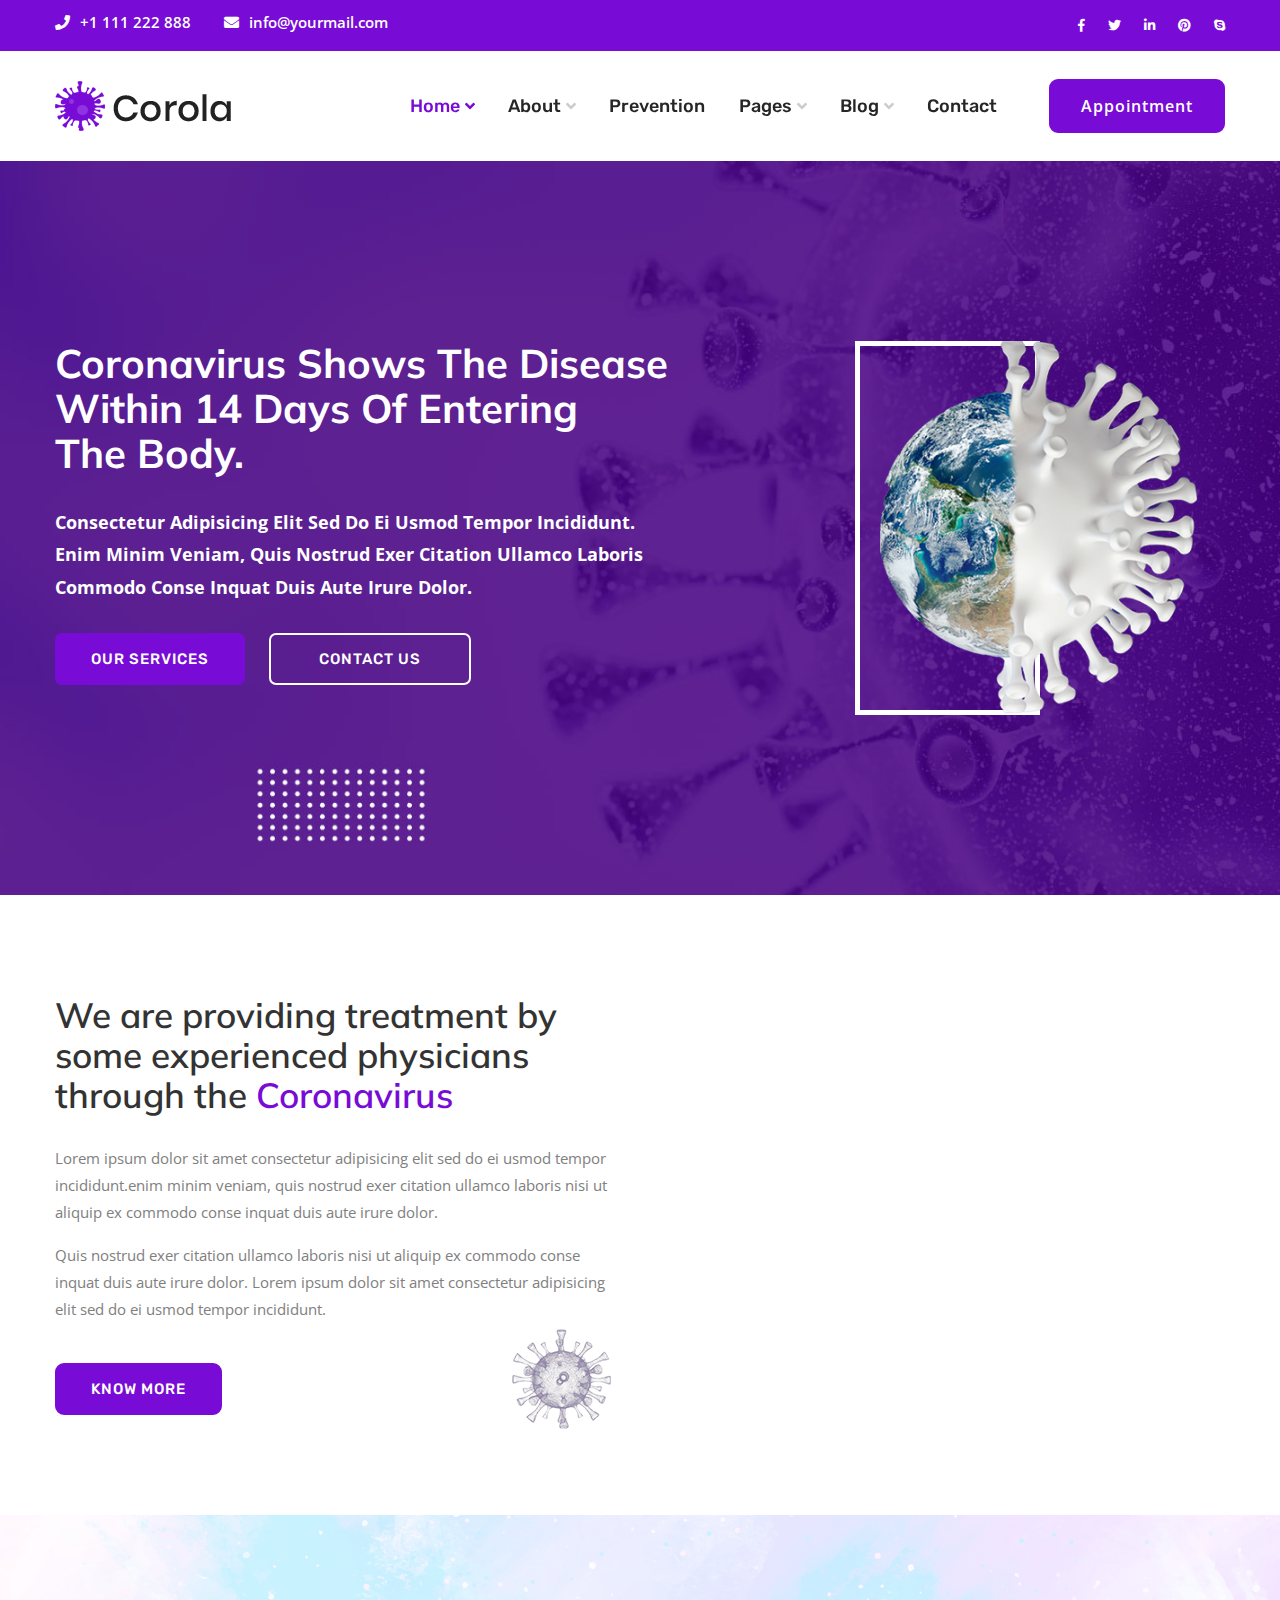
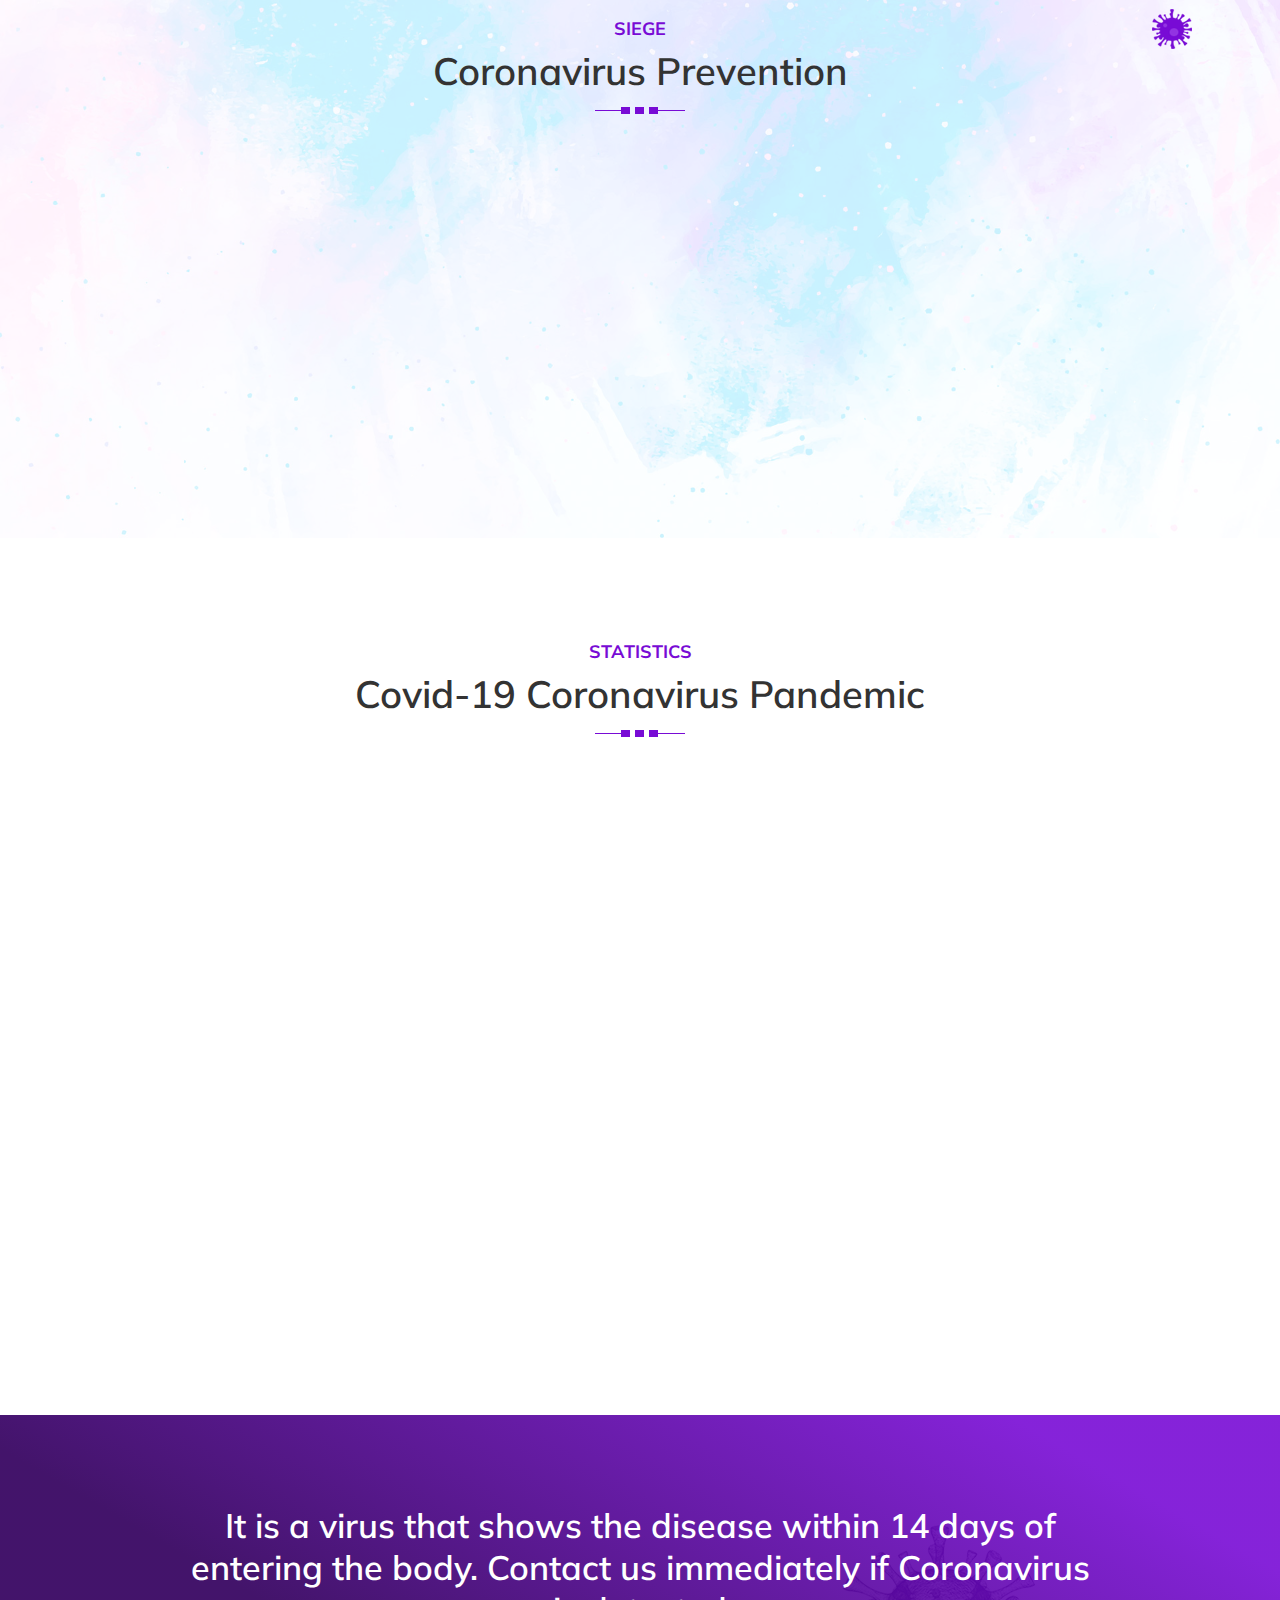
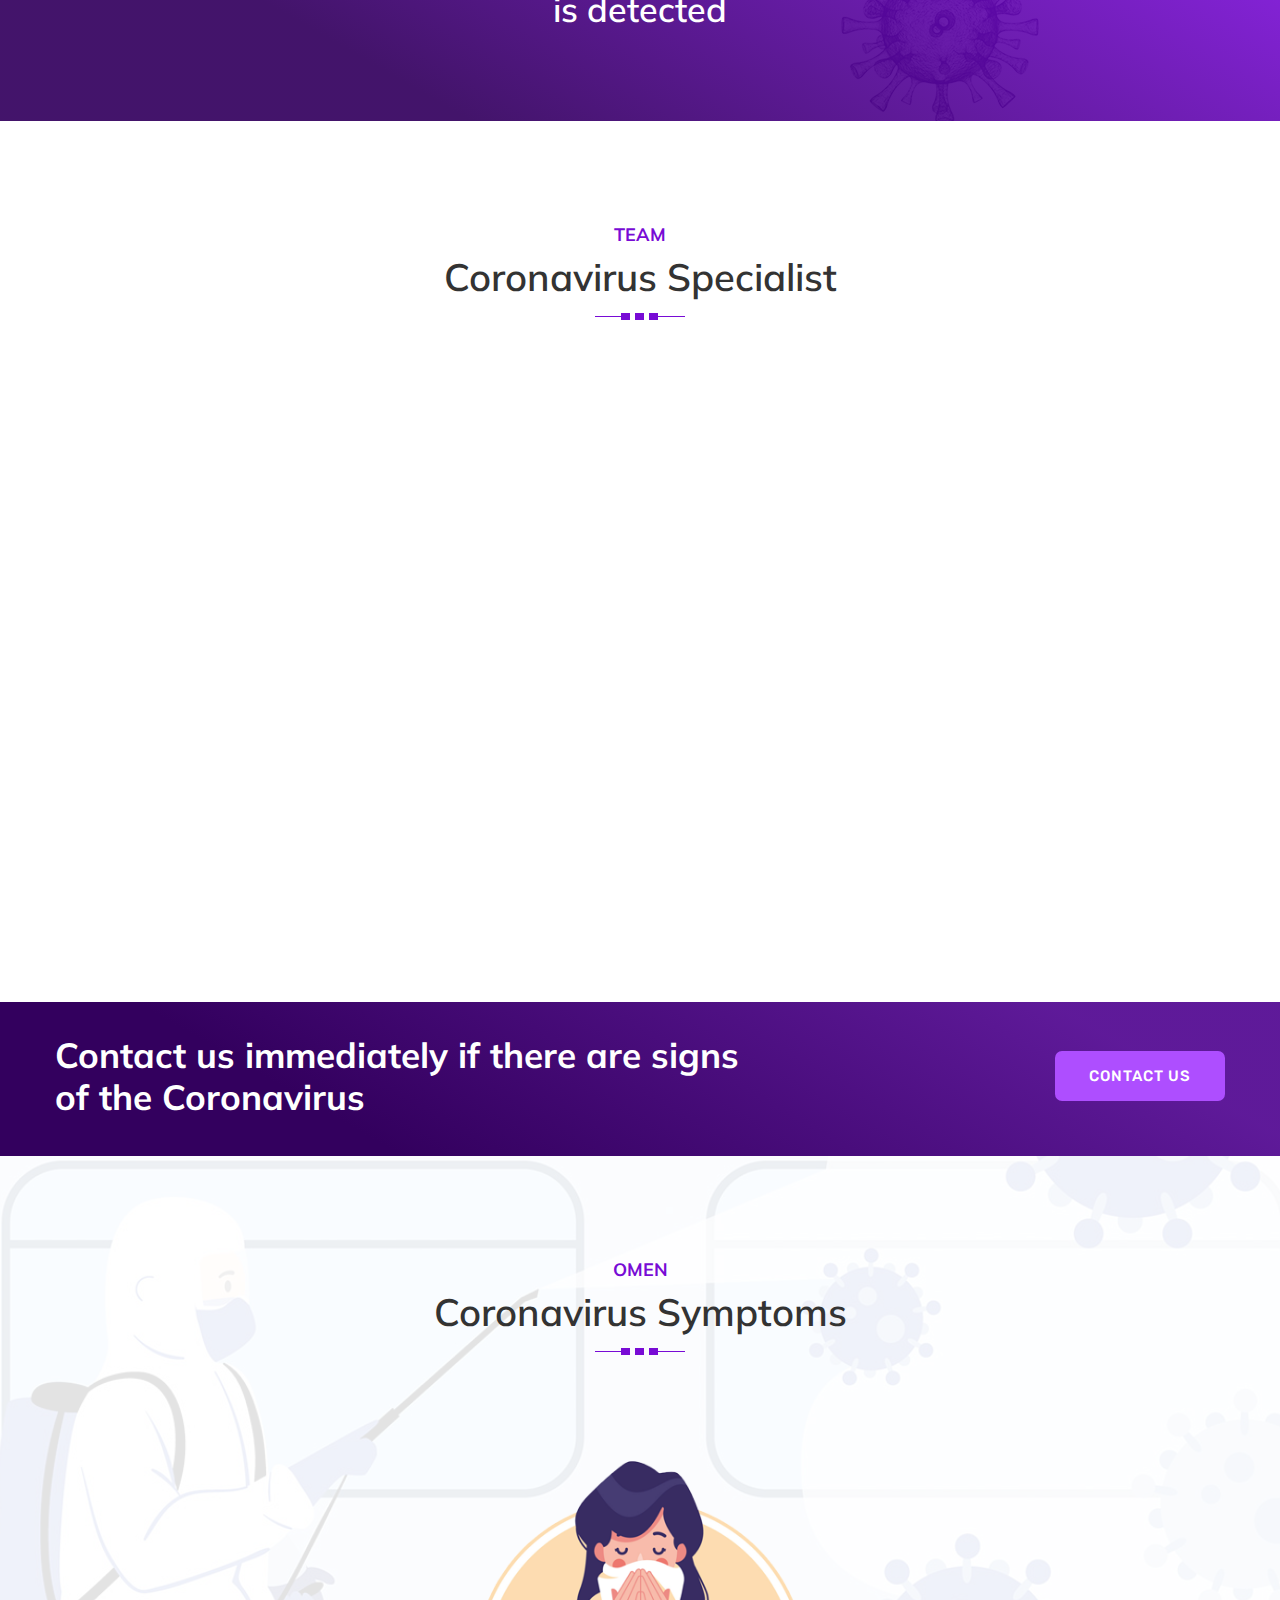
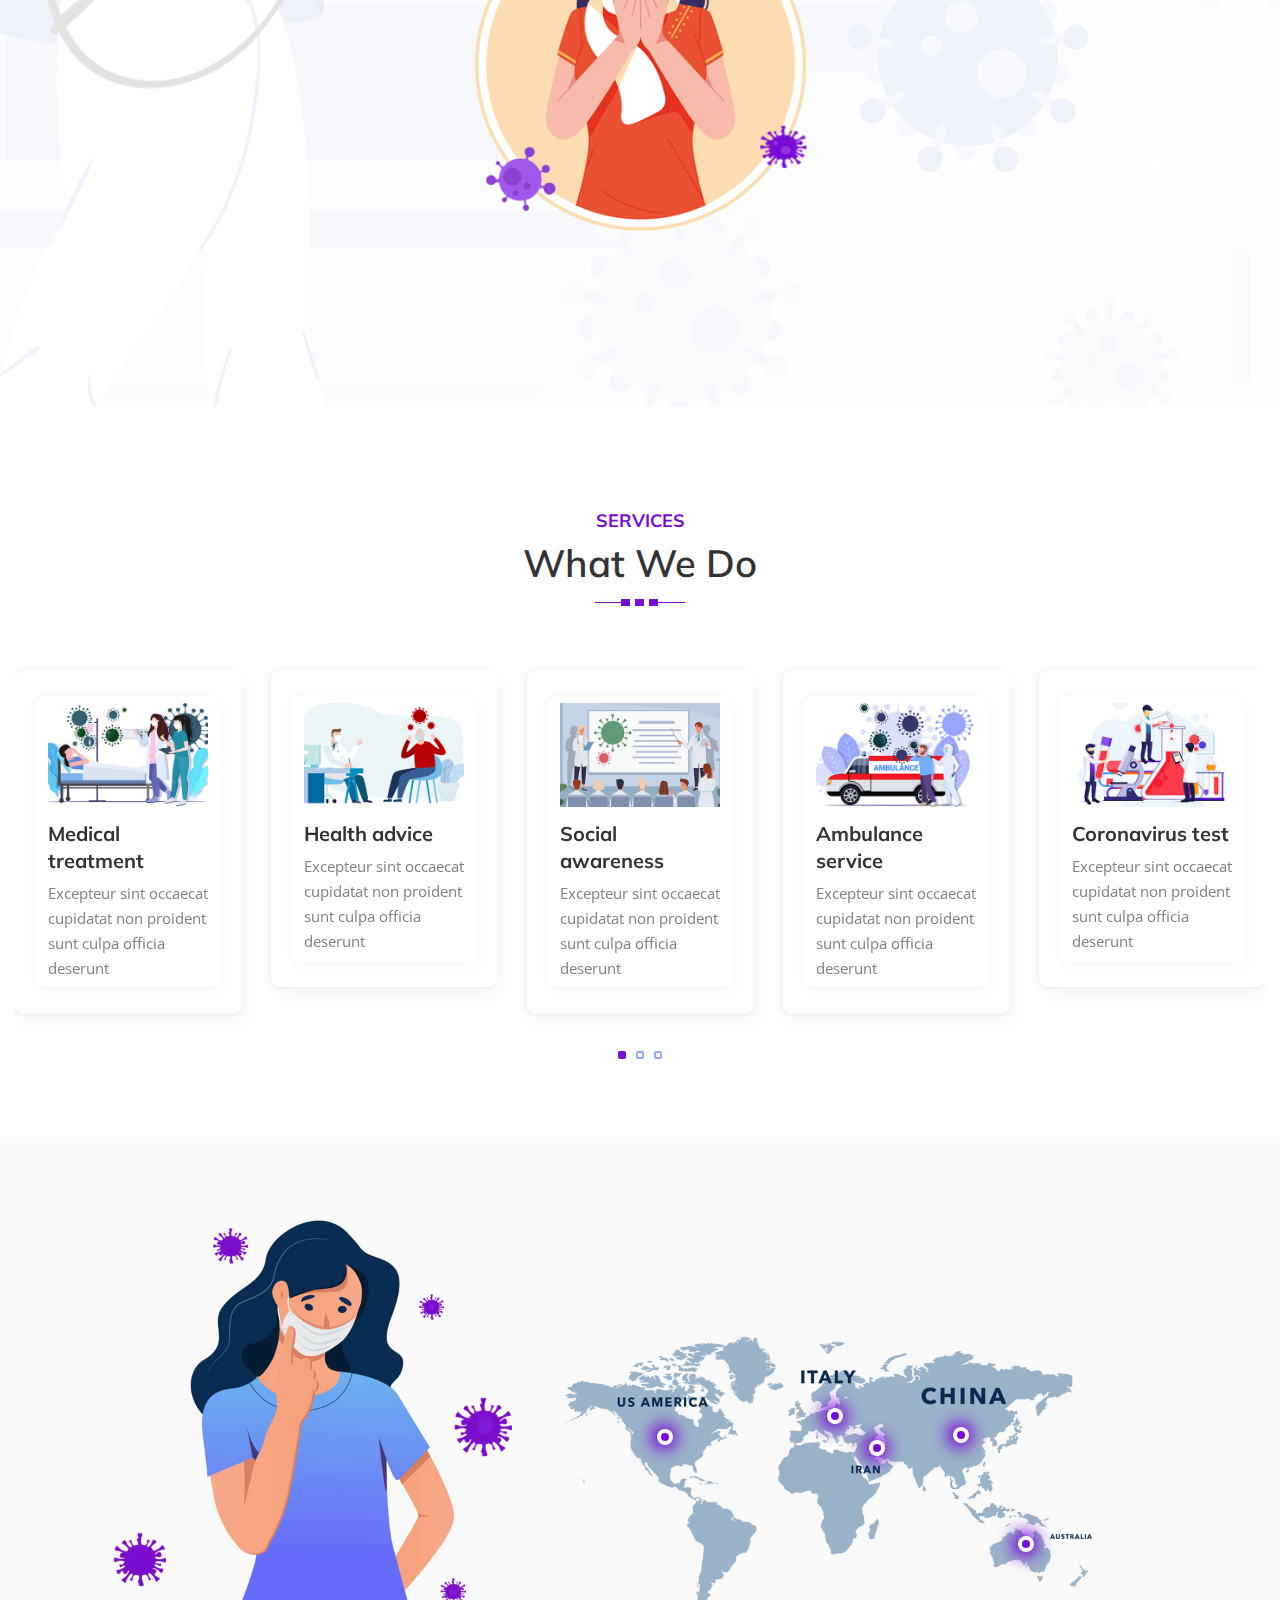
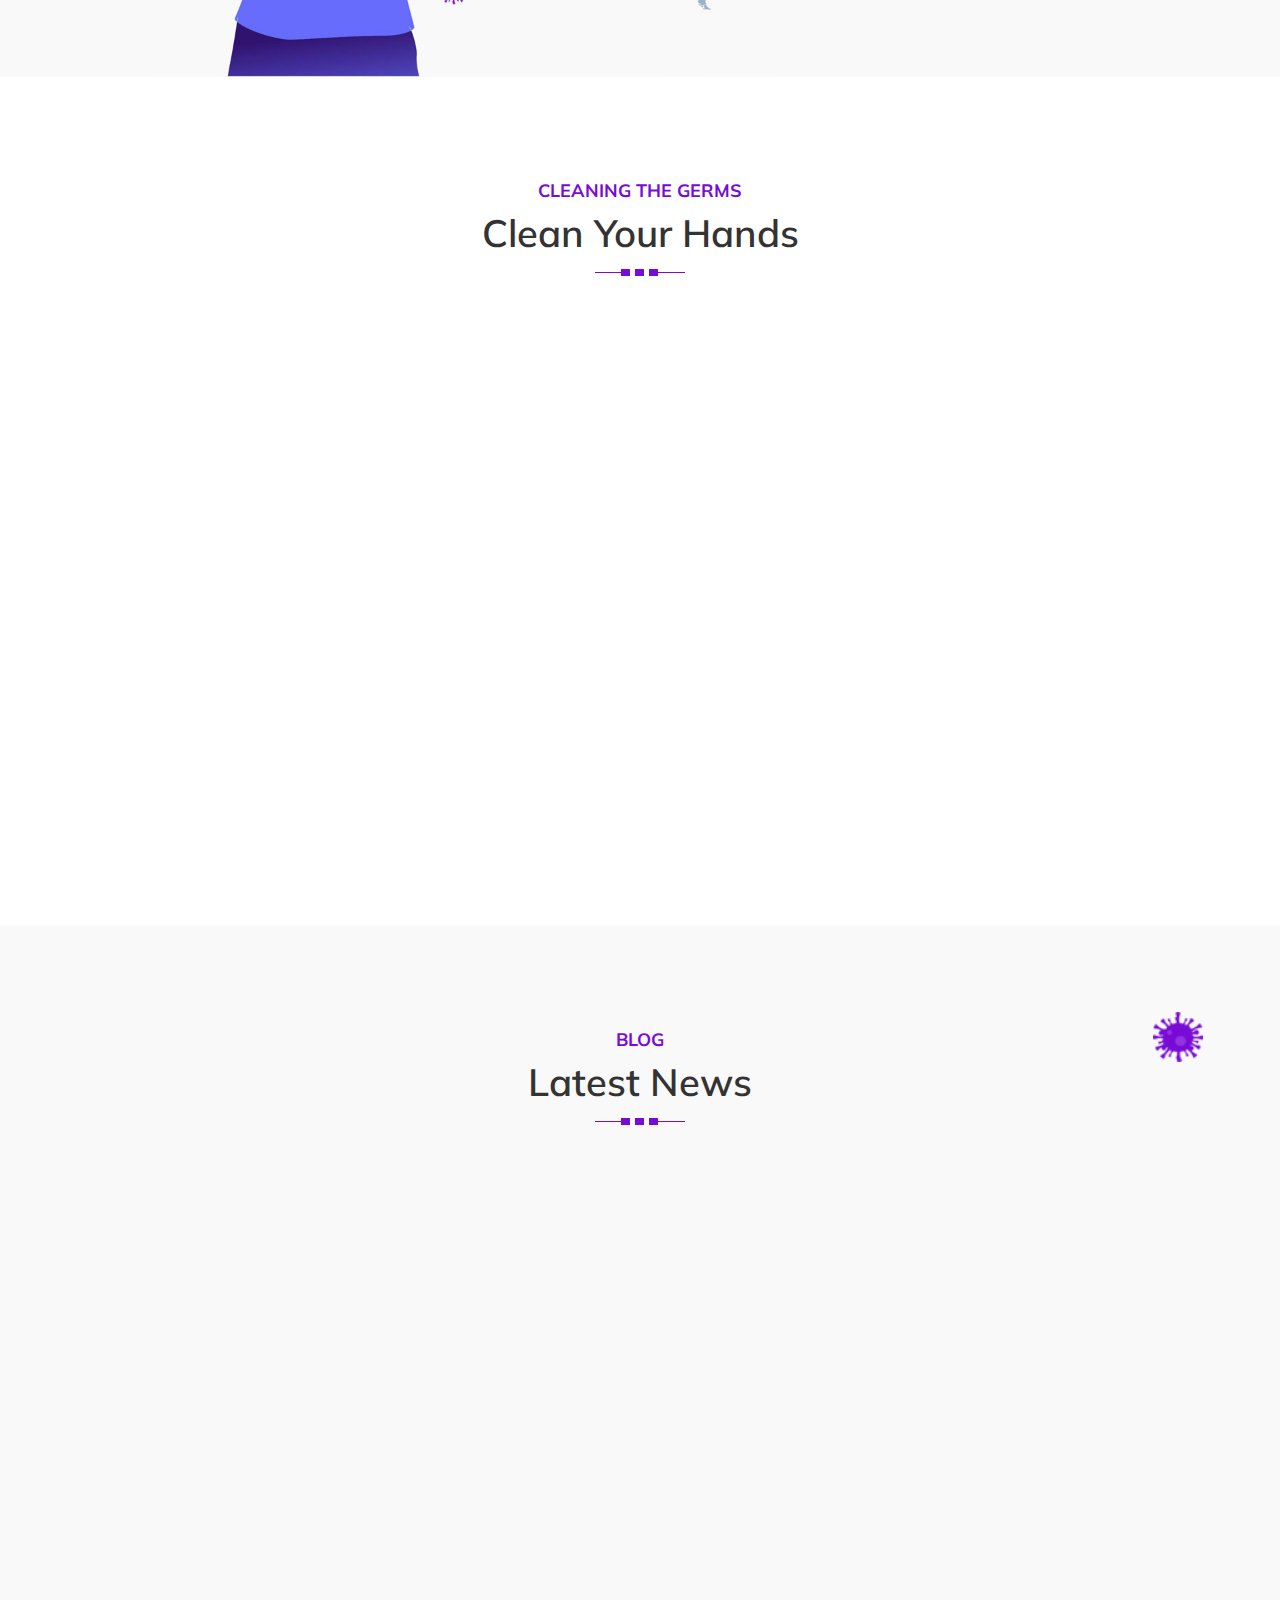
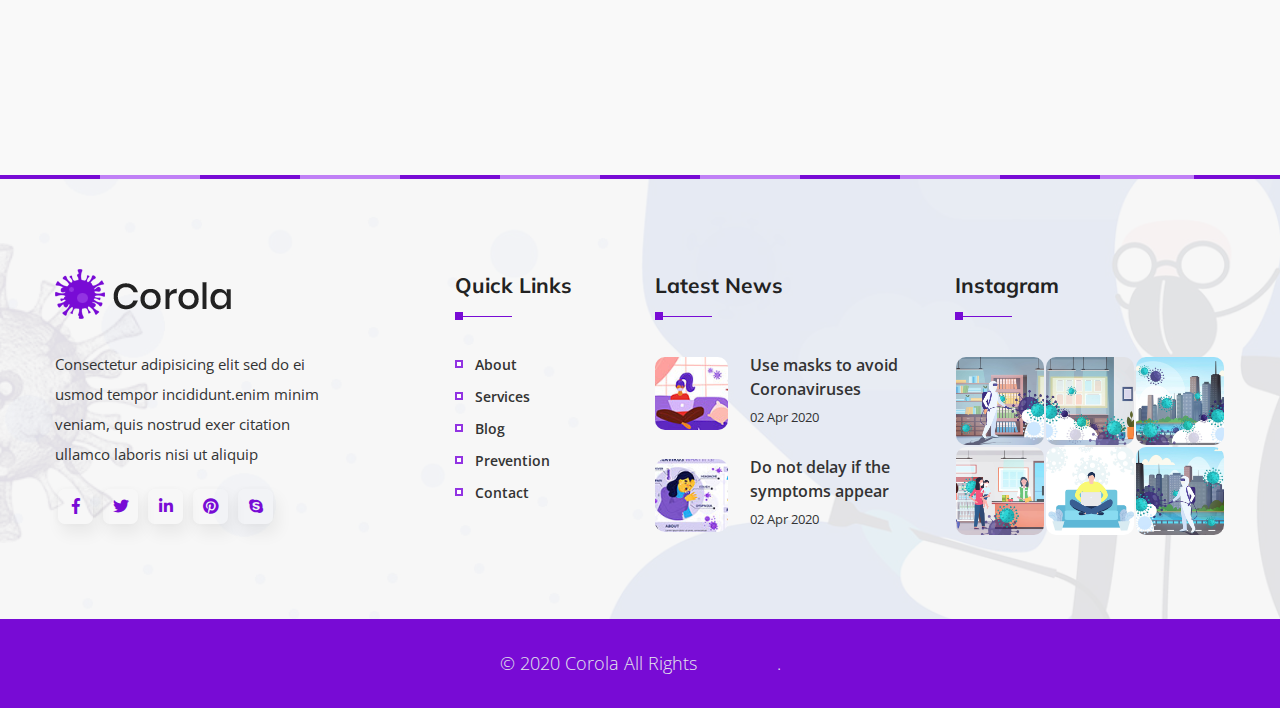
==== commit 2bc005ad: "del" ====
--- a/index.html
+++ b/index.html
@@ -1,1023 +1,1118 @@
-<!DOCTYPE html>
+﻿<!DOCTYPE html>
 <html>
-	<head>
-		<meta charset="utf-8" />
-		<title>苏宁商城网</title>
-		<link rel="shortcut icon" href="//ssl.suning.com/favicon.ico" type="image/x-icon">
-		<link rel="stylesheet" href="css/font.css" />
-		<link rel="stylesheet" type="text/css" href="css/common.css"/>
-		<script src="./js/jquery-3.2.1.min.js"></script>
-		<script src="./js/show.js"></script>
-		<script src="./js/webp.js"></script>
-	</head>
-	<body>
-		<header>
-			<!--顶部导航start-->
-			<link rel="stylesheet" href="css/header-nav.css" />
-			<nav class="top-nav">
-				<div class="inner clearfix">
-					<ul class="left">
-						<li><a id="collect" href="#"><i class="icon-collect"></i> 收藏苏宁</a></li>
-						<li><a id="login" href="#">登陆</a></li>
-						<li><a id="registe" href="#">注册</a></li>
-					</ul>
-					<ul class="right">
-						<li><a href="#">我的订单</a></li>
-						<li><a href="#">我的苏宁<i class="down-arrow"></i></a></li>
-						<li><a href="#">最近浏览<i class="down-arrow"></i></a></li>
-						<li><a href="#">联系客服<i class="down-arrow"></i></a></li>
-						<li><a href="#">我是商家<i class="down-arrow"></i></a></li>
-						<li><a href="#">代理商招募<i class="down-arrow"></i></a></li>
-						<li><a href="#">更多<i class="down-arrow"></i></a></li>
-					</ul>
-				</div>
-			</nav>
-			<!--顶部导航end-->
-			
-			
-			<!--图标和搜索start-->
-			<link rel="stylesheet" type="text/css" href="css/header-branding.css"/>
-			<div id="header-branding">
-				<div>
-					<h1>
-						<a href="#" class="site-logo">
-			                <img src="./img/sn1.png" alt="北京苏宁网">
-			            </a>	
-					</h1>
-					<div class="city">
-						<h2><a href="#">北京</a></h2>
-						<a class="switch-city" href="#">切换城市</a>
-					</div>
-				</div>
-				
-				<div class="search-box">
-					<form class="clearfix" action="http://www.meituan.com/s/" method="get">
-						<div class="group-buying">
-							<div>苏宁</div>
-							<i class="down-arrow"></i>
-						</div>
-						<input type="text" name="w" placeholder="请输入商品名称、地址等" autocomplete="off" />
-						<input type="submit" value="搜索" />
-					</form>
-					<div class="hot-search">
-						<a class="hot-link" href="#" >取暖器</a>
-						<a class="hot-link" href="#" >苏泊尔9.9元抢</a>
-						<a class="hot-link" href="#" >荣耀手机</a>
-						<a class="hot-link" href="#" >空调</a>
-						<a class="hot-link" href="#" >羽绒服</a>
-						<a class="hot-link" href="#" >牛奶</a>
-						<a class="hot-link" href="#" >笔记本</a>
-						<a class="hot-link" href="#" >生鲜</a>
-						<a class="hot-link" href="#" >生活家电</a>
-					</div>
-				</div>
-				
-				<div class="commitment">
-					<a href="">
-						<span class="commitment-item">
-							<i class="icon-commitment-1"></i>
-							随时退
-						</span>
-						<span class="commitment-item">
-							<i class="icon-commitment-2"></i>
-							不满意免单
-						</span>
-						<span class="commitment-item">
-							<i class="icon-commitment-3"></i>
-							过期退
-						</span>
-						
-					</a>
-				</div>
-			</div>
-			<!--图标和搜索end-->
-			
-			<!--导航2start-->
-			<link rel="stylesheet" type="text/css" href="css/header-bottom-nav.css"/>
-			<div class="bottom-nav clearfix">
-				<div class="all-category">
-					<span>全部分类</span>
-					<!--分类导航-->
-					<ul class="category-nav-level-1">
-						<li class="category-nav-item-1">
-							<dl class="category-nav-level-2 clearfix">
-								<dt><a href="#">手机</a></dt>
-								<dd><a href="#">运营商</a></dd>
-								<dd><a href="#">智能数码</a></dd>
-							</dl>
-							<i class="icon-right-arrow-bold"></i>
-							<div class="detailed active1">
-								<div class="food">
-									<h2>手机</h2>
-									<p>
-										更多>
-									</p>
-								</div>
-								<div class="classify">
-									<span>苹果手机</span>
-									<span>金立手机</span>
-									<span>oppo手机</span>
-									<span>华为手机</span>
-									<span>小米手机</span>
-									<span>努比亚手机</span>
-									<span>以旧换新</span>
-									<span>手机维修</span>
-									<span>正品行货</span>
-								</div>
-							</div>
-						</li>
-						<li class="category-nav-item-1">
-							<dl class="category-nav-level-2 clearfix">
-								<dt><a href="#">家用电器</a></dt>
-								<dd><a href="#">电视</a>/<a href="#">空调</a></dd>
-							</dl>
-							<i class="icon-right-arrow-bold"></i>
-							<div class="detailed active2">
-								<div class="food">
-									<h2>家用电器</h2>
-									<p>
-										更多>
-									</p>
-								</div>
-								<div class="classify">
-									<span>液晶电视</span>
-									<span>平板电视</span>
-									<span>4K超清</span>
-									<span>海信</span>
-									<span>PPTV</span>
-									<span>三星</span>
-									<span>长虹</span>
-								</div>
-							</div>
-						</li>
-						<li class="category-nav-item-1">
-							<dl class="category-nav-level-2 clearfix">
-								<dt ><a href="#">电脑办公</a>/<a href="#" >个性化定制</a></dt>
-							</dl>
-							<i class="icon-right-arrow-bold"></i>
-							<div class="detailed active3">
-								<div class="food">
-									<h2>电脑办公</h2>
-									<p>
-										更多>
-									</p>
-								</div>
-								<div class="classify">
-									<span>笔记本</span>
-									<span>一体机</span>
-									<span>游戏本</span>
-									<span>路由器</span>
-									<span>无线网卡</span>
-									<span>鼠标</span>
-									<span>主机</span>
-									<span>移动硬盘</span>
-								</div>
-								<div class="food">
-									<h2>个性化定制</h2>
-									<p>
-										更多>
-									</p>
-								</div>
-								<div class="classify">
-									<span>程序员标配</span>
-									<span>时尚白领专属</span>
-									<span>居家旅行必备</span>
-									<span>送人首选</span>
-									<span>DIY</span>
-									<span>高逼格</span>
-									<span>有新意</span>
-									<span>投影机</span>
-									<span>打印机</span>
-									<span>马克笔</span>
-								</div>
-							</div>
-						</li>
-						<li class="category-nav-item-1">
-							<dl class="category-nav-level-2 clearfix">
-								<dt><a href="#">家居/家具/家装</a></dt>
-							</dl>
-							<div class="detailed active4">
-								<div class="food">
-									<h2>家纺</h2>
-									<p>
-										更多>
-									</p>
-								</div>
-								<div class="classify">
-									<span>床品套件</span>
-									<span>枕芯</span>
-									<span>鸭绒被</span>
-									<span>被单</span>
-									<span>被罩</span>
-									<span>毛毯</span>
-									<span>毛巾被</span>
-									<span>窗纱</span>
-
-								</div>
-								<div class="food">
-									<h2>家具</h2>
-									<p>
-										更多>
-									</p>
-								</div>
-								<div class="classify">
-									<span>圆形舒适床</span>
-									<span>实木衣柜</span>
-									<span>真皮沙发</span>
-									<span>时尚挂壁</span>
-									<span>餐桌</span>
-									<span>电视柜</span>
-									<span>电脑椅</span>
-									<span>茶几</span>
-									<span>地板</span>
-									<span>书房家具</span>
-									<span>置物架</span>
-									<span>床垫</span>
-									<span>电脑桌</span>
-									<span>酒柜</span>
-									<span>地毯</span>
-									<span>厨房橱柜</span>
-								</div>
-							</div>
-						</li>
-						<li class="category-nav-item-1">
-							<dl class="category-nav-level-2 clearfix">
-								<dt><a href="#">男装/女装</a></dt>
-								<dd><a href="#">足球骑行</a></dd>
-								<dd><a href="#">运动户外</a></dd>
-							</dl>
-							<i class="icon-right-arrow-bold"></i>
-							<div class="detailed active5">
-								<div class="food" >
-									<h2>男装</h2>
-									<p>
-										更多>
-									</p>
-								</div>
-								<div class="classify" >
-									<span>男士西服</span>
-									<span>男士皮鞋</span>
-									<span>加厚羽绒服</span>
-									<span>毛呢大衣</span>
-									<span>休闲系列</span>
-									<span>面包服</span>
-									<span>轻羽绒服</span>
-									<span>牛仔裤</span>
-									<span>棉袜</span>
-									<span>运动鞋</span>
-								</div>
-								<div class="food">
-									<h2>女装</h2>
-									<p>
-										更多>
-									</p>
-								</div>
-								<div class="classify">
-									<span>打底裤</span>
-									<span>女士皮鞋</span>
-									<span>加厚羽绒服</span>
-									<span>毛呢大衣</span>
-									<span>休闲系列</span>
-									<span>面包服</span>
-									<span>轻羽绒服</span>
-									<span>牛仔裤</span>
-									<span>棉袜</span>
-									<span>运动鞋</span>
-									<span>高领毛衣</span>
-									<span>帽子</span>
-									<span>女士内衣</span>
-									<span>手套</span>
-									<span>丝袜</span>
-									<span>时尚围巾</span>
-									<span>御寒口罩</span>
-									<span>包臀裙</span>
-									<span>小脚裤</span>
-									<span>九分裤</span>
-									<span>皮裤</span>
-									<span>哈伦裤</span>
-									<span>百褶裙</span>
-								</div>
-							</div>
-						</li>
-						<li class="category-nav-item-1">
-							<dl class="category-nav-level-2 clearfix">
-								<dt><a href="#">图书理财</a>/<a href="#">名家名著</a></dt>
-							</dl>
-							<i class="icon-right-arrow-bold"></i>
-							<div class="detailed active6">
-								<div class="food">
-									<h2>图书理财</h2>
-									<p>
-										更多>
-									</p>
-								</div>
-								<div class="classify">
-									<span>基金</span>
-									<span>股票</span>
-									<span>保险</span>
-									<span>地产</span>
-									<span>投资</span>
-									<span>管理大全</span>
-									<span>股票详解</span>
-									<span>理财分析</span>
-								</div>
-								<div class="food">
-									<h2>名家名著</h2>
-									<p>
-										更多>
-									</p>
-								</div>
-								<div class="classify">
-									<span>鲁迅中国说</span>
-									<span>钱钟书</span>
-									<span>悲惨世界</span>
-									<span>茶花女</span>
-									<span>香山居士</span>
-									<span>我的奋斗</span>
-									<span>读书的意义</span>
-									<span>心灵鸡汤</span>
-									<span>哥白尼</span>
-									<span>欧亨利</span>
-								</div>
-							</div>
-						</li>
-						<li class="category-nav-item-1">
-							<dl class="category-nav-level-2 clearfix">
-								<dt><a href="#">食品</a></dt>
-								<dd><a href="#">生鲜</a></dd>
-								<dd><a href="#">酒水</a></dd>
-							</dl>
-							<i class="icon-right-arrow-bold"></i>
-							<div class="detailed active7">
-								<div class="food">
-									<h2>电脑办公</h2>
-									<p>
-										更多>
-									</p>
-								</div>
-								<div class="classify">
-									<span>笔记本</span>
-									<span>一体机</span>
-									<span>游戏本</span>
-									<span>路由器</span>
-									<span>无线网卡</span>
-									<span>鼠标</span>
-									<span>主机</span>
-									<span>移动硬盘</span>
-								</div>
-								<div class="food">
-									<h2>个性化定制</h2>
-									<p>
-										更多>
-									</p>
-								</div>
-								<div class="classify">
-									<span>程序员标配</span>
-									<span>时尚白领专属</span>
-									<span>居家旅行必备</span>
-									<span>送人首选</span>
-									<span>DIY</span>
-									<span>高逼格</span>
-									<span>有新意</span>
-									<span>投影机</span>
-									<span>打印机</span>
-									<span>马克笔</span>
-								</div>
-							</div>
-						</li>
-						<li class="category-nav-item-1">
-							<dl class="category-nav-level-2 clearfix">
-								<dt><a href="#">个性化妆</a></dt>
-								<dd><a href="#">美发</a></dd>
-								<dd><a href="#">美甲美睫</a></dd>
-							</dl>
-							<i class="icon-right-arrow-bold"></i>
-							<div class="detailed active8">
-								<div class="food">
-									<h2>图书理财</h2>
-									<p>
-										更多>
-									</p>
-								</div>
-								<div class="classify">
-									<span>基金</span>
-									<span>股票</span>
-									<span>保险</span>
-									<span>地产</span>
-									<span>投资</span>
-									<span>管理大全</span>
-									<span>股票详解</span>
-									<span>理财分析</span>
-								</div>
-								<div class="food">
-									<h2>名家名著</h2>
-									<p>
-										更多>
-									</p>
-								</div>
-								<div class="classify">
-									<span>鲁迅中国说</span>
-									<span>钱钟书</span>
-									<span>悲惨世界</span>
-									<span>茶花女</span>
-									<span>香山居士</span>
-									<span>我的奋斗</span>
-									<span>读书的意义</span>
-									<span>心灵鸡汤</span>
-									<span>哥白尼</span>
-									<span>欧亨利</span>
-								</div>
-							</div>
-						</li>
-						<li class="category-nav-item-1">
-							<dl class="category-nav-level-2 clearfix">
-								<dt><a href="#">今日新单</a></dt>
-							</dl>
-							<div class="detailed active9">
-								<div class="food">
-									<h2>电脑办公</h2>
-									<p>
-										更多>
-									</p>
-								</div>
-								<div class="classify">
-									<span>笔记本</span>
-									<span>一体机</span>
-									<span>游戏本</span>
-									<span>路由器</span>
-									<span>无线网卡</span>
-									<span>鼠标</span>
-									<span>主机</span>
-									<span>移动硬盘</span>
-								</div>
-								<div class="food">
-									<h2>个性化定制</h2>
-									<p>
-										更多>
-									</p>
-								</div>
-								<div class="classify">
-									<span>程序员标配</span>
-									<span>时尚白领专属</span>
-									<span>居家旅行必备</span>
-									<span>送人首选</span>
-									<span>DIY</span>
-									<span>高逼格</span>
-									<span>有新意</span>
-									<span>投影机</span>
-									<span>打印机</span>
-									<span>马克笔</span>
-								</div>
-							</div>
-						</li>	
-					</ul>
-				</div>
-				<ul class="nav-bar">
-					<li><a href="#">首页</a></li>
-					<li><a href="#">今日新单</a></li>
-					<li><a href="#">家电</a></li>
-					<li><a href="#">身边外卖</a></li>
-					<li><a href="#">名店抢购</a></li>
-				</ul>
-			</div>
-			<!--导航2end-->
-		</header>
-		
-		<div class="content">
-			<!--content-header-->
-			<link rel="stylesheet" type="text/css" href="css/content-header.css"/>
-			<div class="content-header">
-				<!--中间-->
-				<div class="content-header-main">
-					<!--条件过滤start-->
-					<ul class="condition-filter">
-						<li>
-							<dl>
-								<dt><i class="icon-hot"></i>热门任性买</dt>
-								<dd><a href="#">大聚惠</a></dd>
-								<dd><a href="#">母婴玩具</a></dd>
-								<dd><a href="#">苏宁超市</a></dd>
-								<dd><a href="#">电器城</a></dd>
-								<dd><a href="#">生活家电</a></dd>
-								<dd><a href="#">时尚服饰</a></dd>
-								<dd><a href="#">海外购</a></dd>
-								<dd><a href="#">特卖</a></dd>
-								<dd><a href="#">苏宁金融</a></dd>
-							</dl>
-						</li>
-						
-						<li>
-							<a class="more-area" href="#">更多<i class="down-arrow"></i></a>
-							<dl>
-								<dt><i class="icon-position"></i>全部区域</dt>
-								<dd><a href="#">朝阳区</a></dd>
-								<dd><a href="#">海淀区</a></dd>
-								<dd><a href="#">丰台区</a></dd>
-								<dd><a href="#">西城区</a></dd>
-								<dd><a href="#">东城区</a></dd>
-								<dd><a href="#">昌平区</a></dd>
-								<dd><a href="#">石景山区</a></dd>
-								<dd><a href="#">通州区</a></dd>
-								<dd><a href="#">大兴区</a></dd>
-							</dl>
-							
-						</li>
-						<li>
-							<dl>
-								<dt><i class="icon-trading-area"></i>热门商圈</dt>
-								<dd><a href="#">望京</a></dd>
-								<dd><a href="#">昌平镇</a></dd>
-								<dd><a href="#">亦庄</a></dd>
-								<dd><a href="#">中关村</a></dd>
-								<dd><a href="#">远大路</a></dd>
-								<dd><a href="#">西红门</a></dd>
-								<dd><a href="#">双井</a></dd>
-								<dd><a href="#">大望路</a></dd>
-								<dd><a href="#">黄村</a></dd>
-								<dd><a href="#">牡丹园/北太平庄</a></dd>
-							</dl>
-						</li>
-					</ul>
-					<!--条件过滤end-->
-
-
-					<!--推荐start-->
-					<ul class="recommend-slide">
-						<li class="recommend-slide-item">
-							<div class="left">
-								<a href="#">
-									<img src="img/sn.png" >
-									<div class="discount">
-										9.1
-									</div>
-								</a>
-								<div class="title">
-									<a href="#">领优惠券</a>
-									<p>年底优惠，不容错过</p>
-								</div>
-								<div class="price"> ¥ 150 </div>
-							</div>
-							<div class="right">
-								<a href="#">
-									<img src="img/sj.png" >
-									<div class="discount">
-										9.5
-									</div>
-								</a>
-								<div class="title">
-									<a href="#">智能机</a>
-									<!--字如果超出一行 要截取-->
-									<p>110元代金券1张，可叠加使用110元代金券1张，可叠加使用</p>
-								</div>
-								<div class="price"> ¥ 110 </div>
-							</div>
-						</li>
-					</ul>
-					<!--推荐end-->
-					
-				</div>
-				
-				<!--右边-->
-				<div class="content-header-right">
-					<div class="qrcode-image">
-						<img src="img/pb.png">
-					</div>
-					<div class="daily-new">
-						<a href="#">
-							<div class="daily-title">每日上新</div>
-							<div class="daily-desc">吃喝玩乐最低价</div>
-							<img width="198" src="img/pb.jpg">
-						</a>
-					</div>
-				</div>
-				
-			</div>
-			
-			
-			<!--具体分类列表-->
-			<!--category-list-->
-			<link rel="stylesheet" type="text/css" href="css/content-category-list.css"/>
-			<div class="category-list">
-				
-				<div class="category-item" id="food">
-					<div class="category-item-head clearfix">
-						<img src="./img/jd.png" alt="">
-						<a class="title" href="#">
-							<!--<i class="icon-food"></i>-->
-							家电</a>
-						<ul class="category-item-nav">
-							<li><a href="#">吹风机</a></li>
-							<li><a href="#">空调</a></li>
-							<li><a href="#">油烟机</a></li>
-							<li><a href="#">空气净化器</a></li>
-							<li><a href="#">无烟锅</a></li>
-							<li><a href="#">加湿机</a></li>
-							<li><a href="#">电饭煲</a></li>
-							<li><a href="#">全部<i class="icon-right-arrow-thin"></i></a></li>
-						</ul>
-					</div>
-					
-					<div class="category-item-body clearfix">
-						
-						<!--start-->
-						<div class="category-item-detail">
-							<a class="cover" href="#">
-								<img src="img/food.jpg">
-								<!--<span class="mark">-->
-								<!--<span class="mark-duotaocan"></span>-->
-								<!--<span class="mark-mianyuyue"></span>-->
-								<!--</span>-->
-							</a>
-							<a class="title" href="#">
-								<span>【全店通用】年底大促，疯狂打折</span>
-								<span>即刻下单，36小时内送达，高品质服务</span>
-							</a>
-							<div class="detail">
-								<span class="price">¥1200</span>
-								<span class="value">原价 <del class="num"><span>¥</span>1500</del></span>
-								<span class="sales">已售323196</span>
-							</div>
-							<div class="comment">
-								<a href="#">
-									<span class="comment-star">
-										<span class="comment-rate"></span>
-									</span>
-									<span class="comment-count">33883人评价</span>
-								</a>
-							</div>
-						</div>
-						<!--end-->
-						
-						<!--start-->
-						<div class="category-item-detail">
-							<a class="cover" href="#">
-								<img src="img/food_one.jpg">
-								<!--<span class="mark">-->
-								<!--<span class="mark-duotaocan"></span>-->
-								<!--<span class="mark-mianyuyue"></span>-->
-								<!--</span>-->
-							</a>
-							<a class="title" href="#">
-								<span>【全店通用】年底大促，疯狂打折</span>
-								<span>即刻下单，36小时内送达，高品质服务</span>
-							</a>
-							<div class="detail">
-								<span class="price">¥1200</span>
-								<span class="value">原价 <del class="num"><span>¥</span>1500</del></span>
-								<span class="sales">已售323196</span>
-							</div>
-							<div class="comment">
-								<a href="#">
-									<span class="comment-star">
-										<span class="comment-rate"></span>
-									</span>
-									<span class="comment-count">33883人评价</span>
-								</a>
-							</div>
-						</div>
-						<!--end-->
-						
-						<!--start-->
-						<div class="category-item-detail">
-							<a class="cover" href="#">
-								<img src="img/food_two.png">
-								<!--<span class="mark">-->
-								<!--<span class="mark-duotaocan"></span>-->
-								<!--<span class="mark-mianyuyue"></span>-->
-								<!--</span>-->
-							</a>
-							<a class="title" href="#">
-								<span>【全店通用】年底大促，疯狂打折</span>
-								<span>即刻下单，36小时内送达，高品质服务</span>
-							</a>
-							<div class="detail">
-								<span class="price">¥1200</span>
-								<span class="value">原价 <del class="num"><span>¥</span>1500</del></span>
-								<span class="sales">已售323196</span>
-							</div>
-							<div class="comment">
-								<a href="#">
-									<span class="comment-star">
-										<span class="comment-rate"></span>
-									</span>
-									<span class="comment-count">33883人评价</span>
-								</a>
-							</div>
-						</div>
-						<!--end-->
-						
-						<!--start-->
-						<div class="category-item-detail">
-							<a class="cover" href="#">
-								<img src="img/food_three.png">
-								<!--<span class="mark">-->
-								<!--<span class="mark-duotaocan"></span>-->
-								<!--<span class="mark-mianyuyue"></span>-->
-								<!--</span>-->
-							</a>
-							<a class="title" href="#">
-								<span>【全店通用】年底大促，疯狂打折</span>
-								<span>即刻下单，36小时内送达，高品质服务</span>
-							</a>
-							<div class="detail">
-								<span class="price">¥1200</span>
-								<span class="value">原价 <del class="num"><span>¥</span>1500</del></span>
-								<span class="sales">已售323196</span>
-							</div>
-							<div class="comment">
-								<a href="#">
-									<span class="comment-star">
-										<span class="comment-rate"></span>
-									</span>
-									<span class="comment-count">33883人评价</span>
-								</a>
-							</div>
-						</div>
-						<!--end-->
-						
-						<!--start-->
-						<div class="category-item-detail">
-							<a class="cover" href="#">
-								<img src="img/food_five.png">
-								<!--<span class="mark">-->
-								<!--<span class="mark-duotaocan"></span>-->
-								<!--<span class="mark-mianyuyue"></span>-->
-								<!--</span>-->
-							</a>
-							<a class="title" href="#">
-								<span>【全店通用】年底大促，疯狂打折</span>
-								<span>即刻下单，36小时内送达，高品质服务</span>
-							</a>
-							<div class="detail">
-								<span class="price">¥1200</span>
-								<span class="value">原价 <del class="num"><span>¥</span>1500</del></span>
-								<span class="sales">已售323196</span>
-							</div>
-							<div class="comment">
-								<a href="#">
-									<span class="comment-star">
-										<span class="comment-rate"></span>
-									</span>
-									<span class="comment-count">33883人评价</span>
-								</a>
-							</div>
-						</div>
-						<!--end-->
-						
-						<!--start-->
-						<div class="category-item-detail">
-							<a class="cover" href="#">
-								<img src="img/food_two.png">
-								<!--<span class="mark">-->
-									<!--<span class="mark-duotaocan"></span>-->
-									<!--<span class="mark-mianyuyue"></span>-->
-								<!--</span>-->
-							</a>
-							<a class="title" href="#">
-								<span>【全店通用】年底大促，疯狂打折</span>
-								<span>即刻下单，36小时内送达，高品质服务</span>
-							</a>
-							<div class="detail">
-							    <span class="price">¥1200</span>
-							    <span class="value">原价 <del class="num"><span>¥</span>1500</del></span>
-							    <span class="sales">已售323196</span>
-							</div>
-							<div class="comment">
-								<a href="#">
-									<span class="comment-star">
-										<span class="comment-rate"></span>
-									</span>
-									<span class="comment-count">33883人评价</span>
-								</a>
-							</div>
-						</div>
-						<!--end-->
-						
-						
-					</div>
-					
-					<div class="category-item-foot">
-						<a href="#">更多家电任性买，请点击查看<i class="icon-right-arrow-thin"></i></a>
-					</div>
-				</div>
-				
-				
-				<!--今日疯抢-->
-				<div class="category-item" id="movie">
-					<div class="category-item-head clearfix">
-						<a class="title" href="#">
-							<!--<i class="icon-movie"></i>-->
-							<img src="./img/icon-火.png" alt="">
-							今日疯抢</a>
-						<ul class="category-item-nav">
-							<li><a href="#">今日疯抢</a></li>
-							<li><a href="#">电器任性买</a></li>
-							<li><a href="#">返场活动</a></li>
-							<li><a href="#">最新家电</a></li>
-							<li><a href="#">年底清仓</a></li>
-							<li><a href="#">全部<i class="icon-right-arrow-thin"></i></a></li>
-						</ul>
-					</div>
-					<div class="category-item-body clearfix">
-						<!--start-->
-						<div class="category-item-detail">
-							<a class="cover" href="#">
-								<img src="img/fire.jpg">
-								<!--<span class="mark">-->
-									<!--<span class="mark-duotaocan"></span>-->
-									<!--<span class="mark-mianyuyue"></span>-->
-								<!--</span>-->
-							</a>
-							<a class="title" href="#">
-								<span>【5店通用】美国恒温热水器</span>
-								<span>13升容量，持久恒温</span>
-							</a>
-							<div class="detail">
-							    <span class="price">¥1399</span>
-							    <span class="value">原价 <del class="num"><span>¥</span>1566</del></span>
-							    <span class="sales">已售57</span>
-							</div>
-							<div class="comment">
-								<a href="#">
-									<span class="comment-star">
-										<span class="comment-rate"></span>
-									</span>
-									<span class="comment-count">6人评价</span>
-								</a>
-							</div>
-						</div>
-						<!--end-->
-
-					</div>
-					
-					<div class="category-item-foot">
-						<a href="#">更多家电任性买，请点击查看<i class="icon-right-arrow-thin"></i></a>
-					</div>
-				</div>
-				
-				<!--漂浮在左边-->
-				<link rel="stylesheet" type="text/css" href="css/left-fixed-nav.css"/>
-				<ul class="fixed-nav">
-					<li><a href="#food"><i class="icon-food"></i>家电</a></li>
-					<li><a href="#"><i class="icon-cup"></i>潮流品牌</a></li>
-					<li><a href="#"><i class="icon-movie"></i>今日疯抢</a></li>
-					<li><a href="#"><i class="icon-hotel"></i>生鲜</a></li>
-					<li><a href="#"><i class="icon-life-service"></i>生活服务</a></li>
-					<li><a href="#"><i class="icon-beauty"></i>丽人</a></li>
-					<li><a href="#"><i class="icon-fly"></i>旅游</a></li>
-				</ul>
-			</div>
-			
-			
-			<!--广告推荐-->
-			<link rel="stylesheet" type="text/css" href="css/ads-recommend.css"/>
-			<div class="ads-recommend">
-				<ul class="recommend-nav clearfix">
-					<li class="current"><a href="#group-buying-category">任性分类</a></li>
-					<li><a href="#hot-position">热门地标</a></li>
-					<li><a href="#surrounding-city">周边城市</a></li>
-					<li><a href="#brand-recommend">品牌推荐</a></li>
-					<li><a href="#special-recommend">专题推荐</a></li>
-					<li><a href="#category-recommend">品类推荐</a></li>
-					<li><a href="#friendship-link">友情链接</a></li>
-				</ul>
-				<div class="target-div" id="group-buying-category">
-					<a href="#">家电任性买</a>
-					<a href="#">电影任性买</a>
-					<a href="#">休闲娱乐任性买</a>
-					<a href="#">旅游任性买</a>
-					<a href="#">生活服务任性买</a>
-					<a href="#">购物任性买</a>
-					<a href="#">丽人任性买</a>
-					<a href="#">任性买评论</a>
-					<a href="#">品牌任性买</a>
-					<a href="#">专题任性买</a>
-					<a href="#">苏宁任性买</a>
-				</div>
-				<div class="target-div" id="hot-position">
-					<a href="#">望京任性买</a>
-					<a href="#">朝阳大悦城任性买</a>
-					<a href="#">回龙观任性买</a>
-					<a href="#">五道口任性买</a>
-					<a href="#">中关村任性买</a>
-					<a href="#">亚运村任性买</a>
-					<a href="#">昌平镇任性买</a>
-					<a href="#">西单任性买</a>
-					<a href="#">劲松任性买</a>
-					<a href="#">天通苑任性买</a>
-					<a href="#">远大路任性买</a>
-					<a href="#">魏公村任性买</a>
-					<a href="#">双桥任性买</a>
-					<a href="#">十里堡任性买 </a>
-					<a href="#">清河任性买</a>
-					<a href="#">安定门任性买</a>
-					<a href="#">十八里店任性买</a>
-					<a href="#">航天桥任性买</a>
-					<a href="#">王府井/东单任性买</a>
-					<a href="#">公主坟/万寿路任性买</a>
-					<a href="#">颐和园任性买</a>
-					<a href="#">北京西站/六里桥任性买</a>
-					<a href="#">朝外大街任性买</a>
-				</div>
-			</div>
-			
-		</div>
-		
-		
-		<link rel="stylesheet" type="text/css" href="css/footer.css"/>
-		<footer>
-			<!--网站信息-->
-			<div class="site-info">
-				<div class="site-info-item">
-					<dl>
-						<dt><h3>获取更新</h3></dt>
-						<dd><a href="#">邮件订阅</a></dd>
-						<dd><a href="#">iPhone/Android</a></dd>
-						<dd><a href="#">苏宁QQ空间</a></dd>
-						<dd><a href="#">苏宁新浪微博</a></dd>
-						<dd><a href="#">sitemap</a></dd>
-						<dd><a href="#">RSS订阅</a></dd>
-					</dl>
-				</div>
-				<div class="site-info-item">
-					<dl>
-						<dt><h3>商务合作</h3></dt>
-						<dd><a href="#">商家合作</a></dd>
-						<dd><a href="#">苏宁商家营销平台</a></dd>
-						<dd><a href="#">到店商城代理商招募</a></dd>
-						<dd><a href="#">市场合作</a></dd>
-						<dd><a href="#">苏宁联盟</a></dd>
-						<dd><a href="#">苏宁云</a></dd>
-						<dd><a href="#">廉正邮箱</a></dd>
-						<dd><a href="#">聚宝盆商城开放平台</a></dd>
-						<dd><a href="#">苏宁点评智能收银机</a></dd>
-					</dl>
-				</div>
-				<div class="site-info-item">
-					<dl>
-						<dt><h3>获取更新</h3></dt>
-						<dd><a href="#">邮件订阅</a></dd>
-						<dd><a href="#">iPhone/Android</a></dd>
-						<dd><a href="#">苏宁QQ空间</a></dd>
-						<dd><a href="#">苏宁新浪微博</a></dd>
-						<dd><a href="#">sitemap</a></dd>
-						<dd><a href="#">RSS订阅</a></dd>
-					</dl>
-				</div>
-				<div class="site-info-item">
-					<dl>
-						<dt><h3>获取更新</h3></dt>
-						<dd><a href="#">邮件订阅</a></dd>
-						<dd><a href="#">iPhone/Android</a></dd>
-						<dd><a href="#">苏宁QQ空间</a></dd>
-						<dd><a href="#">苏宁新浪微博</a></dd>
-						<dd><a href="#">sitemap</a></dd>
-						<dd><a href="#">RSS订阅</a></dd>
-					</dl>
-				</div>
-				
-				<div class="site-info-item">
-					<div class="site-info-service-content">
-						<div class="hot-line-bg"></div>
-						<p class="contact-title">客服电话</p>
-						<p class="contact-info">
-							<span class="contact-number">1010150088</span>
-							<span class="contact-time">(9:00-23:00)</span>
-						</p>
-						<p class="service-desc">退款、退换货、查看苏尼易通</p>
-						<p><a href="#">参考教程，轻松搞定!</a></p>
-					</div>
-				</div>
-				
-			</div>
-			<!--版权-->
-			<div class="copyright">
-				<p>
-					©2017<a href="#">苏宁网任性买</a> meituan.com
-					<a href="#" target="_blank">京ICP证070791号</a> |
-	    			<a href="#">京ICP备10211739号</a> |
-	        		<a href="#"> 电子公告服务规则</a>
-				</p>
-				<div>
-					<a href="#">广播电视节目制作经营许可证（京）字第03889号</a>
-					<a href="#"><img src="img/wanan.png" >京公网安备11010502025545号</a>
-				</div>
-			</div>
-			<!--可信证书-->
-			<div class="cert">
-				<a href="#"></a>
-				<a href="#"></a>
-				<a href="#"></a>
-			</div>
-			<a href="../一点资讯/index.html" style="margin-left:750px">一点资讯链接</a>
-		</footer>
-		<!--右下角固定按钮-->
-		<link rel="stylesheet" type="text/css" href="css/right-fixed.css"/>
-		<ul class="fixbar-container">
-			<li><a href="#"><i></i><span>回到顶部</span></a></li>
-			<li><a href="#"><i></i><span>问卷调查</span></a></li>
-			<li><a href="#"><i></i><span>帮助中心</span></a></li>
-			<li><a href="#"><i></i><span>意见反馈</span></a></li>
-		</ul>
-	</body>
+
+<head>
+<meta charset="utf-8">
+<title>Corola - Coronavirus Medical Prevention HTML Template</title>
+
+<!-- Stylesheets -->
+<link href="css/bootstrap.css" rel="stylesheet">
+<link href="css/style.css" rel="stylesheet">
+<link href="css/responsive.css" rel="stylesheet">
+
+<!-- Fav Icons -->
+<link rel="shortcut icon" href="images/favicon.png" type="image/x-icon">
+<link rel="icon" href="images/favicon.png" type="image/x-icon">
+<!-- Responsive -->
+<meta http-equiv="X-UA-Compatible" content="IE=edge">
+<meta name="viewport" content="width=device-width, initial-scale=1.0, maximum-scale=1.0, user-scalable=0">
+<!--[if lt IE 9]><script src="http://cdnjs.cloudflare.com/ajax/libs/html5shiv/3.7.3/html5shiv.js"></script><![endif]-->
+<!--[if lt IE 9]><script src="js/respond.js"></script><![endif]-->
+</head>
+
+<body>
+<div class="page-wrapper">
+    
+    <!-- pre loader  -->
+    <div class="preloader"></div>
+
+    <!-- main header -->
+    <header class="main-header">
+
+        <!-- header top -->
+        <div class="header-top">
+            <div class="container">
+                <div class="outer-box clearfix">
+                    <!--Top Left-->
+                    <div class="top-left float-sm-left">
+                        <ul class="topbar-info">
+                            <li>
+                                <a href=""><i class="fa fa-phone"></i> +1 111 222 888</a>
+                            </li>
+                            <li>
+                                <a href="mailto:info@yourmail.com"><i class="fa fa-envelope"></i> info@yourmail.com</a>
+                            </li>
+                        </ul>   
+                    </div>
+                    <!--Top Right-->
+                    <div class="top-right float-sm-right">
+                        <div class="social-links clearfix">
+                            <a href="#"><span class="fab fa-facebook-f"></span></a>
+                            <a href="#"><span class="fab fa-twitter"></span></a>
+                            <a href="#"><span class="fab fa-linkedin-in"></span></a>
+                            <a href="#"><span class="fab fa-pinterest"></span></a>
+                            <a href="#"><span class="fab fa-skype"></span></a>
+                        </div>
+                    </div>
+                </div>  
+            </div>
+        </div>
+
+        <!-- Header upper -->
+        <div class="header-upper">
+            <div class="container clearfix">
+                    
+                <div class="float-left logo-outer">
+                    <div class="logo"><a href="index.html"><img src="images/logo.png" alt="" title=""></a></div>
+                </div>
+                
+                <div class="float-right upper-right clearfix">
+                    
+                    <div class="nav-outer clearfix">
+                        <!-- Main Menu -->
+                        <nav class="main-menu navbar-expand-lg">
+                            <div class="navbar-header">
+                                <!-- Toggle Button -->      
+                                <button type="button" class="navbar-toggle" data-toggle="collapse" data-target="#navbarSupportedContent" aria-controls="navbarSupportedContent" aria-expanded="false" aria-label="Toggle navigation">
+                                <span class="icon-bar"></span>
+                                <span class="icon-bar"></span>
+                                <span class="icon-bar"></span>
+                                </button>
+                            </div>
+                            
+                            <div class="navbar-collapse collapse clearfix" id="navbarSupportedContent">
+                                <ul class="navigation clearfix">
+                                    <li class="dropdown current"><a href="index.html">Home</a>
+                                        <ul>
+                                            <li><a href="index.html">Homepage One</a></li>
+                                            <li><a href="index-2.html">Homepage Two</a></li>
+                                        </ul>
+                                    </li>
+                                    <li class="dropdown"><a href="#">About</a>
+                                        <ul>
+                                            <li><a href="about.html">About Us</a></li>
+                                            <li><a href="team.html">TC Team</a></li>
+                                            <li><a href="faq.html">FAQ's</a></li>
+                                        </ul>
+                                    </li>
+                                    <li><a href="prevention.html">Prevention</a></li>
+                                    <li class="dropdown"><a href="#">Pages</a>
+                                        <ul>
+                                            <li><a href="service.html">Services</a></li>
+                                            <li><a href="testimonial.html">Testimonial</a></li>
+                                            <li><a href="covid-19.html">Covid-19</a></li>
+                                            <li><a href="error.html">404 Page</a></li>
+                                        </ul>
+                                    </li>
+                                    <li class="dropdown"><a href="#">Blog</a>
+                                        <ul>
+                                            <li><a href="blog-1.html">Blog Grid</a></li>
+                                            <li><a href="blog-2.html">Blog Classic</a></li>
+                                            <li><a href="blog-details.html">Blog Details</a></li>
+                                        </ul>
+                                    </li>
+                                    <li><a href="contact.html">Contact</a></li>
+                                </ul>
+                            </div>
+                        </nav>                        
+                        <!-- Main Menu End-->
+                        <div class="menu-right-content">
+                            <div class="link-btn"><a href="#" class="theme-btn btn-style-two" data-toggle="modal" data-target="#appointment">Appointment</a></div>
+                        </div>
+                    </div>
+                    
+                </div>
+                    
+            </div>
+        </div>
+        <!--End Header Upper-->
+
+        <!--Sticky Header-->
+        <div class="sticky-header">
+            <div class="container">
+                <div class="clearfix">
+                    <!--Logo-->
+                    <div class="logo float-left">
+                        <a href="index.html" class="img-responsive"><img src="images/logo.png" alt="" title=""></a>
+                    </div>
+                    
+                    <!--Right Col-->
+                    <div class="right-col float-right">
+                        <!-- Main Menu -->
+                        <nav class="main-menu navbar-expand-lg">
+                            <div class="navbar-collapse collapse clearfix">
+                                <ul class="navigation clearfix">
+                                    <li class="dropdown current"><a href="index.html">Home</a>
+                                        <ul>
+                                            <li><a href="index.html">Homepage One</a></li>
+                                            <li><a href="index-2.html">Homepage Two</a></li>
+                                        </ul>
+                                    </li>
+                                    <li class="dropdown"><a href="#">About</a>
+                                        <ul>
+                                            <li><a href="about.html">About Us</a></li>
+                                            <li><a href="team.html">Medical Team</a></li>
+                                            <li><a href="faq.html">FAQ's</a></li>
+                                        </ul>
+                                    </li>
+                                    <li><a href="prevention.html">Prevention</a></li>
+                                    <li class="dropdown"><a href="#">Pages</a>
+                                        <ul>
+                                            <li><a href="service.html">Services</a></li>
+                                            <li><a href="testimonial.html">Testimonial</a></li>
+                                            <li><a href="covid-19.html">Covid-19</a></li>
+                                            <li><a href="error.html">404 Page</a></li>
+                                        </ul>
+                                    </li>
+                                    <li class="dropdown"><a href="#">Blog</a>
+                                        <ul>
+                                            <li><a href="blog-1.html">Blog Grid</a></li>
+                                            <li><a href="blog-2.html">Blog Classic</a></li>
+                                            <li><a href="blog-details.html">Blog Details</a></li>
+                                        </ul>
+                                    </li>
+                                    <li><a href="contact.html">Contact</a></li>
+                                </ul>
+                            </div>
+                        </nav><!-- Main Menu End-->
+                    </div>
+                </div>
+                    
+                
+            </div>
+        </div>
+        <!--End Sticky Header-->
+    </header>
+
+    <!--Main Slider-->
+    <section class="main-slider">
+        
+        <div class="main-slider-carousel owl-carousel owl-theme">
+            
+            <div class="slide" style="background-image:url(images/main-slider/s2.jpg)">
+                <div class="container">
+                    <div class="row">
+                        <div class="col-lg-8">
+                            <div class="content mr-15">
+                                <h1>Coronavirus shows the disease<br> within 14 days of entering<br> the body.</h1>
+                                <p>Consectetur adipisicing elit sed do ei usmod tempor incididunt.<br> Enim minim veniam, quis nostrud exer citation ullamco laboris<br> commodo conse inquat duis aute irure dolor.</p>
+                                <div class="link-box">
+                                    <a href="service.html" class="theme-btn btn-style-two">Our Services</a>
+                                    <a href="contact.html" class="theme-btn btn-style-eight">Contact Us</a>
+                                </div>
+                            </div>
+                        </div>
+                        <div class="col-lg-4">
+                            <div class="image">
+                                <img src="images/main-slider/sr-4.png" alt="Slider Right">
+                            </div>
+                        </div>
+                    </div>
+                </div>
+            </div>            
+            <div class="slide" style="background-image:url(images/main-slider/s1.jpg)">
+                <div class="container">
+                   <div class="row">
+                        <div class="col-lg-8">
+                            <div class="content mr-15">
+                                <h1>Coronavirus shows the disease<br> within 14 days of entering<br> the body.</h1>
+                                <p>Consectetur adipisicing elit sed do ei usmod tempor incididunt.<br> Enim minim veniam, quis nostrud exer citation ullamco laboris<br> commodo conse inquat duis aute irure dolor.</p>
+                                <div class="link-box">
+                                    <a href="service.html" class="theme-btn btn-style-two">Our Services</a>
+                                    <a href="contact.html" class="theme-btn btn-style-eight">Contact Us</a>
+                                </div>
+                            </div>
+                        </div>
+                        <div class="col-lg-4">
+                            <div class="image">
+                                <img class="rotate-me" src="images/main-slider/sr-3.png" alt="Slider Right">
+                            </div>
+                        </div>
+                    </div>
+                </div>
+            </div>
+            <div class="slide" style="background-image:url(images/main-slider/s3.jpg)">
+                <div class="container">
+                   <div class="row">
+                        <div class="col-lg-8">
+                            <div class="content mr-15">
+                                <h1>Coronavirus shows the disease<br> within 14 days of entering<br> the body.</h1>
+                                <p>Consectetur adipisicing elit sed do ei usmod tempor incididunt.<br> Enim minim veniam, quis nostrud exer citation ullamco laboris<br> commodo conse inquat duis aute irure dolor.</p>
+                                <div class="link-box">
+                                    <a href="service.html" class="theme-btn btn-style-two">Our Services</a>
+                                    <a href="contact.html" class="theme-btn btn-style-eight">Contact Us</a>
+                                </div>
+                            </div>
+                        </div>
+                        <div class="col-lg-4">
+                            <div class="image">
+                                <img src="images/main-slider/sr-6.png" alt="Slider Right">
+                            </div>
+                        </div>
+                    </div>
+                </div>
+            </div>
+            
+        </div>
+    </section>
+    <!--End Main Slider-->
+
+    <!-- About -->
+    <section class="about-section sp-two">
+        <div class="rotate-image">
+            <img class="rotate-me" src="images/resource/rt3.png" alt="">
+        </div>
+        <div class="container">
+            <div class="row">
+                <div class="col-lg-6">
+                    <div class="about-content-block">
+                        <h3>We are providing treatment by some experienced physicians through the <span>Coronavirus</span></h3>
+                        <div class="text mb-40">
+                            <p>Lorem ipsum dolor sit amet consectetur adipisicing elit sed do ei usmod tempor incididunt.enim minim veniam, quis nostrud exer citation ullamco laboris nisi ut aliquip ex commodo conse inquat duis aute irure dolor.</p>
+                            <p> Quis nostrud exer citation ullamco laboris nisi ut aliquip ex commodo conse inquat duis aute irure dolor. Lorem ipsum dolor sit amet consectetur adipisicing elit sed do ei usmod tempor incididunt.</p>
+                        </div>
+                        <div class="link-btn mb-30"><a href="about.html" class="theme-btn btn-style-two small-btn">Know More</a></div>
+                    </div>                        
+                </div>
+                <div class="col-lg-6">
+                    <div class="about-image-block about-img">
+                        <div class="inner-box">
+                            <div class="image wow fadeInLeft animated" data-wow-delay="0ms" data-wow-duration="1500ms" style="visibility: visible; animation-duration: 1500ms; animation-delay: 0ms; animation-name: fadeInRight;">
+                                <img class="float-bob-y" src="images/resource/about.jpg" alt="about">
+                            </div>
+                        </div>
+                    </div>
+                </div>
+            </div>
+        </div>
+    </section>
+
+    <!-- prevention section -->
+    <section class="prevention-section sp-two" style="background-image:url(images/background/2.jpg);">
+        <div class="rotate-image">
+            <img class="rotate-me" src="images/resource/rt.png" alt="">
+        </div>
+        <div class="container">
+            <div class="sec-title centered">
+                <h4>Siege</h4>
+                <h1>Coronavirus Prevention</h1>
+            </div>
+            <div class="outer-box">
+                <div class="row">
+                    <div class="col-lg-4 col-md-6 col-sm-12">
+                        <!-- prevention block one -->
+                        <div class="prevention-block-one wow fadeInLeft animated" data-wow-delay="0ms" data-wow-duration="1500ms" style="visibility: visible; animation-duration: 1500ms; animation-delay: 0ms; animation-name: fadeInLeft;">
+                            <div class="inner-box">
+                                <div class="icon"><img src="images/resource/k1.png" alt=""></div>
+                                <h4><a href="#">avoid close contact</a></h4>
+                                <div class="text">Lorem ipsum dolor sit amet adipelit sed eiusmtempor encid dolore.</div>
+                                
+                            </div>
+                        </div>
+                    </div>
+                    <div class="col-lg-4 col-md-6 col-sm-12">
+                        <!-- prevention block one -->
+                        <div class="prevention-block-one wow fadeInLeft animated" data-wow-delay="0ms" data-wow-duration="1500ms" style="visibility: visible; animation-duration: 1500ms; animation-delay: 0ms; animation-name: fadeInRight;">
+                            <div class="inner-box">
+                                <div class="icon"><img src="images/resource/k2.png" alt=""></div>
+                                <h4><a href="#">clean your hands often</a></h4>
+                                <div class="text">Lorem ipsum dolor sit amet adipelit sed eiusmtempor encid dolore.</div>
+                                
+                            </div>
+                        </div>
+                    </div>
+                    <div class="col-lg-4 col-md-6 col-sm-12">
+                        <!-- prevention block one -->
+                        <div class="prevention-block-one wow fadeInLeft animated" data-wow-delay="0ms" data-wow-duration="1500ms" style="visibility: visible; animation-duration: 1500ms; animation-delay: 0ms; animation-name: fadeInLeft;">
+                            <div class="inner-box">
+                                <div class="icon"><img src="images/resource/k3.png" alt=""></div>
+                                <h4><a href="#">stay at home</a></h4>
+                                <div class="text">Lorem ipsum dolor sit amet adipelit sed eiusmtempor encid dolore.</div>
+                                
+                            </div>
+                        </div>
+                    </div>
+
+                </div>
+            </div>                
+        </div>
+    </section>
+
+    <!--info section-->
+    <section class="info-section sp-two">
+        <div class="container">
+            <div class="sec-title centered">
+                <h4>Statistics</h4>
+                <h1>Covid-19 Coronavirus Pandemic</h1>
+            </div>
+
+            <div class="item-box">
+                <div class="row">
+
+                    <div class="col-lg-4 col-md-6 col-sm-12">
+                        <!--Column-->
+                        <article class="column counter-column wow fadeIn" data-wow-duration="900ms" style="visibility: visible; animation-duration: 1500ms; animation-delay: 0ms; animation-name: fadeInLeft;">
+                            <div class="item left">
+                                <div class="inner-box">
+                                    <div class="count-outer count-box">
+                                        <h3>Total Cases</h3>
+                                        <span class="count-text" data-speed="4000" data-stop="775">0</span>
+                                        <span class="thousand">k</span>
+                                    </div>
+                                </div>                                                      
+                            </div>
+                        </article>
+
+                        <!--Column-->
+                        <article class="column counter-column wow fadeIn" data-wow-duration="900ms" style="visibility: visible; animation-duration: 1500ms; animation-delay: 0ms; animation-name: fadeInRight;">
+                            <div class="item left">
+                                <div class="inner-box">
+                                    <div class="count-outer count-box">
+                                        <h3>New Cases</h3>
+                                        <span class="count-text" data-speed="4000" data-stop="521">0</span>
+                                        <span class="thousand">k</span>
+                                    </div>
+                                </div>                                                      
+                            </div>
+                        </article>
+
+                        <!--Column-->
+                        <article class="column counter-column wow fadeIn" data-wow-duration="900ms" style="visibility: visible; animation-duration: 1500ms; animation-delay: 0ms; animation-name: fadeInLeft;">
+                            <div class="item left">
+                                <div class="inner-box">
+                                    <div class="count-outer count-box">
+                                        <h3>Active Cases</h3>
+                                        <span class="count-text" data-speed="4000" data-stop="573">0</span><span class="thousand">k</span>
+                                    </div>
+                                </div>                                                      
+                            </div>
+                        </article>
+
+                    </div>
+
+                    <div class="col-lg-4 col-md-6 col-sm-12 image-block">
+                        <div class="wow fadeIn" data-wow-duration="2s" data-wow-delay="0.5s" data-wow-offset="0" style="visibility: visible; animation-duration: 2s; animation-delay: 0.5s; animation-name: fadeIn;">
+                            <figure class="img-box">
+                                <img class="rotate-me" src="images/resource/info.png" alt="">
+                            </figure>
+                        </div>
+                    </div>
+
+                    <div class="col-lg-4 col-md-6 col-sm-12">
+                        <!--Column-->
+                        <article class="column counter-column wow fadeIn" data-wow-duration="900ms" style="visibility: visible; animation-duration: 1500ms; animation-delay: 0ms; animation-name: fadeInRight;">
+                            <div class="item right">
+                                <div class="inner-box">
+                                    <div class="count-outer count-box">
+                                        <h3>Total Deaths</h3>
+                                        <span class="count-text" data-speed="4000" data-stop="50">0</span>
+                                        <span class="thousand">k</span>
+                                    </div>
+                                </div>                                                      
+                            </div>
+                        </article>
+                        <!--Column-->
+                        <article class="column counter-column wow fadeIn" data-wow-duration="900ms" style="visibility: visible; animation-duration: 1500ms; animation-delay: 0ms; animation-name: fadeInLeft;">
+                            <div class="item right">
+                                <div class="inner-box">
+                                    <div class="count-outer count-box">
+                                        <h3>New Deaths</h3>
+                                        <span class="count-text" data-speed="4000" data-stop="3026">0</span>
+                                    </div>
+                                </div>                                                      
+                            </div>
+                        </article>
+                        <!--Column-->
+                        <article class="column counter-column wow fadeIn" data-wow-duration="900ms" style="visibility: visible; animation-duration: 1500ms; animation-delay: 0ms; animation-name: fadeInRight;">
+                            <div class="item right">
+                                <div class="inner-box">
+                                    <div class="count-outer count-box">
+                                        <h3>Total Recovered</h3>
+                                        <span class="count-text" data-speed="4000" data-stop="164">0</span><span class="thousand">k</span>
+                                    </div>
+                                </div>                                                      
+                            </div>
+                        </article>
+                    </div>
+                </div>
+            </div>
+        </div>
+    </section>
+    <!--info section end-->
+
+
+    <!-- Parallax section -->
+    <section class="parallax-section" style="background-image:url(images/background/4.jpg);">
+        <div class="rotate-image">
+            <img class="rotate-me" src="images/resource/rt4.png" alt="">
+        </div>
+        <div class="container">
+            <h1>It is a virus that shows the disease within 14 days of entering the body. Contact us immediately if Coronavirus is detected</h1>
+        </div>
+    </section>
+
+     <!-- Our Team -->
+    <section class="our-team sp-two">
+        <div class="container">
+            <!-- Sec title -->
+            <div class="sec-title centered">
+                <h4>Team</h4>
+                <h1>Coronavirus Specialist</h1>
+            </div>
+            <div class="row">
+                <!-- Team member -->
+                <div class="team-block-one col-lg-4 col-md-6 col-sm-12">
+                    <div class="inner-box wow fadeInLeft animated" data-wow-delay="0ms" data-wow-duration="1500ms" style="visibility: visible; animation-duration: 1500ms; animation-delay: 0ms; animation-name: fadeInLeft;">
+                        <div class="image">
+                            <a href="#"><img src="images/resource/t1.jpg" alt=""></a>
+                        </div>
+                        <div class="lower-box">
+                            <h4><a href="#">Dr. Robert Muhib</a></h4>
+                            <div class="designation">Seneor Consultant</div>
+                            
+                            <ul class="social-links clearfix">
+                                <li><a href="#"><span class="fab fa-facebook"></span></a></li>
+                                <li><a href="#"><span class="fab fa-twitter"></span></a></li>
+                                <li><a href="#"><span class="fab fa-vimeo"></span></a></li>
+                                <li><a href="#"><span class="fab fa-linkedin"></span></a></li>
+                            </ul>
+                            
+                        </div>
+                    </div>
+                </div>
+                <!-- Team member -->
+                <div class="team-block-one col-lg-4 col-md-6 col-sm-12">
+                    <div class="inner-box wow fadeInLeft animated" data-wow-delay="0ms" data-wow-duration="1500ms" style="visibility: visible; animation-duration: 1500ms; animation-delay: 0ms; animation-name: fadeInRight;">
+                        <div class="image">
+                            <a href="#"><img src="images/resource/t2.jpg" alt=""></a>
+                            
+                        </div>
+                        <div class="lower-box">
+                            <h4><a href="#">Dr. Denial Firoz</a></h4>
+                            <div class="designation">Seneor Consultant</div>
+                            <ul class="social-links clearfix">
+                                <li><a href="#"><span class="fab fa-facebook"></span></a></li>
+                                <li><a href="#"><span class="fab fa-twitter"></span></a></li>
+                                <li><a href="#"><span class="fab fa-vimeo"></span></a></li>
+                                <li><a href="#"><span class="fab fa-linkedin"></span></a></li>
+                            </ul>
+                        </div>
+                    </div>
+                </div>
+                <!-- Team member -->
+                <div class="team-block-one col-lg-4 col-md-6 col-sm-12">
+                    <div class="inner-box wow fadeInLeft animated" data-wow-delay="0ms" data-wow-duration="1500ms" style="visibility: visible; animation-duration: 1500ms; animation-delay: 0ms; animation-name: fadeInLeft;">
+                        <div class="image">
+                            <a href="#"><img src="images/resource/t3.jpg" alt=""></a>
+                            
+                        </div>
+                        <div class="lower-box">
+                            <h4><a href="#">Dr. Fahima Akon</a></h4>
+                            <div class="designation">Virus Expert</div>
+                            <ul class="social-links clearfix">
+                                <li><a href="#"><span class="fab fa-facebook"></span></a></li>
+                                <li><a href="#"><span class="fab fa-twitter"></span></a></li>
+                                <li><a href="#"><span class="fab fa-vimeo"></span></a></li>
+                                <li><a href="#"><span class="fab fa-linkedin"></span></a></li>
+                            </ul>
+                        </div>
+                    </div>
+                </div>
+
+            </div>
+        </div>
+    </section>
+
+
+    <!-- Call to Action -->
+    <div class="call-to-action" style="background-image:url(images/background/bg2.jpg);">
+        <div class="container">
+            <div class="wrapper-box">
+                <h1>Contact us immediately if there are signs <br>of the Coronavirus</h1>
+                <div class="read-more"><a href="contact.html" class="theme-btn btn-style-five">Contact Us</a></div>
+            </div>
+        </div>
+    </div>
+
+
+    <section class="symptoms" style="background-image:url(images/background/bg.jpg);">
+        <div class="container">
+            <div class="sec-title centered">
+                <h4>omen</h4>
+                <h1>Coronavirus symptoms</h1>
+            </div>
+            <div class="row">
+                <div class="col-lg-4 col-md-12 col-sm-12">
+                    <div class="left-inner-box">
+                        <div class="symptom-style-one wow fadeInLeft animated" data-wow-delay="0ms" data-wow-duration="1500ms" style="visibility: visible; animation-duration: 1500ms; animation-delay: 0ms; animation-name: fadeInLeft;">
+                            <h3>fever</h3>
+                            <p>Consectetur adipisicing elit, sed do eiusmod tempor</p>
+                        </div>
+                        <div class="symptom-style-one wow fadeInLeft animated" data-wow-delay="0ms" data-wow-duration="1500ms" style="visibility: visible; animation-duration: 1500ms; animation-delay: 0ms; animation-name: fadeInRight;">
+                            <h3>Muscle pain</h3>
+                            <p>Consectetur adipisicing elit, sed do eiusmod tempor</p>
+                        </div>
+                        <div class="symptom-style-one wow fadeInLeft animated" data-wow-delay="0ms" data-wow-duration="1500ms" style="visibility: visible; animation-duration: 1500ms; animation-delay: 0ms; animation-name: fadeInLeft;">
+                            <h3>hendanche</h3>
+                            <p>Consectetur adipisicing elit, sed do eiusmod tempor</p>
+                        </div>
+                    </div>
+                    
+                </div>
+                <div class="col-lg-4 col-md-12 col-sm-12">
+                    <div class="image-box">
+                        <img class="float-bob-y" src="images/resource/sym.png" alt="">
+                    </div>
+                </div>
+                <div class="col-lg-4 col-md-12 col-sm-12">
+                    <div class="right-inner-box">
+                        <div class="symptom-style-one wow fadeInLeft animated" data-wow-delay="0ms" data-wow-duration="1500ms" style="visibility: visible; animation-duration: 1500ms; animation-delay: 0ms; animation-name: fadeInRight;">
+                            <h3>Cough</h3>
+                            <p>Consectetur adipisicing elit, sed do eiusmod tempor</p>
+                        </div>
+                        <div class="symptom-style-one wow fadeInLeft animated" data-wow-delay="0ms" data-wow-duration="1500ms" style="visibility: visible; animation-duration: 1500ms; animation-delay: 0ms; animation-name: fadeInLeft;">
+                            <h3>dyspnoea</h3>
+                            <p>Consectetur adipisicing elit, sed do eiusmod tempor</p>
+                        </div>
+                        <div class="symptom-style-one wow fadeInLeft animated" data-wow-delay="0ms" data-wow-duration="1500ms" style="visibility: visible; animation-duration: 1500ms; animation-delay: 0ms; animation-name: fadeInRight;">
+                            <h3>Vomit</h3>
+                            <p>Consectetur adipisicing elit, sed do eiusmod tempor</p>
+                        </div>
+                    </div>
+                    
+                </div>
+            </div>
+        </div>
+    </section>
+
+
+    <section class="services sp-two">
+        <div class="container-fluid">
+            <div class="sec-title centered">
+                <h4>services</h4>
+                <h1>What We Do</h1>
+            </div>
+            <div class="five-item-carousel owl-carousel wol-theme owl-nav-none owl-dot-style-one">
+                    
+                <!--Service Block-->
+                <div class="service-block">
+                    <div class="inner-box">
+                        <figure class="image-box">
+                            <img src="images/service/s1.jpg" alt=""> 
+                        </figure>
+                        <div class="service-content">
+                            <h3><a href="#">Medical treatment</a></h3>
+                            <div class="text">Excepteur sint occaecat cupidatat non proident sunt culpa officia deserunt</div>
+                        </div>
+                    </div>
+                </div>
+
+                <!--Service Block-->
+                <div class="service-block">
+                    <div class="inner-box">
+                        <figure class="image-box">
+                            <img src="images/service/s2.jpg" alt=""> 
+                        </figure>
+                        <div class="service-content">
+                            <h3><a href="#">Health advice</a></h3>
+                            <div class="text">Excepteur sint occaecat cupidatat non proident sunt culpa officia deserunt</div>
+                        </div>
+                    </div>
+                </div>
+                <!--Service Block-->
+                <div class="service-block">
+                    <div class="inner-box">
+                        <figure class="image-box">
+                            <img src="images/service/s3.jpg" alt=""> 
+                        </figure>
+                        <div class="service-content">
+                            <h3><a href="#">Social awareness</a></h3>
+                            <div class="text">Excepteur sint occaecat cupidatat non proident sunt culpa officia deserunt</div>
+                        </div>
+                    </div>
+                </div>
+                <!--Service Block-->
+                <div class="service-block">
+                    <div class="inner-box">
+                        <figure class="image-box">
+                            <img src="images/service/s4.jpg" alt=""> 
+                        </figure>
+                        <div class="service-content">
+                            <h3><a href="#">Ambulance service</a></h3>
+                            <div class="text">Excepteur sint occaecat cupidatat non proident sunt culpa officia deserunt</div>
+                        </div>
+                    </div>
+                </div>
+                <!--Service Block-->
+                <div class="service-block">
+                    <div class="inner-box">
+                        <figure class="image-box">
+                            <img src="images/service/s5.jpg" alt=""> 
+                        </figure>
+                        <div class="service-content">
+                            <h3><a href="#">Coronavirus test</a></h3>
+                            <div class="text">Excepteur sint occaecat cupidatat non proident sunt culpa officia deserunt</div>
+                        </div>
+                    </div>
+                </div>
+                <!--Service Block-->
+                <div class="service-block">
+                    <div class="inner-box">
+                        <figure class="image-box">
+                            <img src="images/service/s6.jpg" alt=""> 
+                        </figure>
+                        <div class="service-content">
+                            <h3><a href="#">Online consulting</a></h3>
+                            <div class="text">Excepteur sint occaecat cupidatat non proident sunt culpa officia deserunt</div>
+                        </div>
+                    </div>
+                </div>
+                
+                <!--Service Block-->
+                <div class="service-block">
+                    <div class="inner-box">
+                        <figure class="image-box">
+                            <img src="images/service/s1.jpg" alt=""> 
+                        </figure>
+                        <div class="service-content">
+                            <h3><a href="#">Medical treatment</a></h3>
+                            <div class="text">Excepteur sint occaecat cupidatat non proident sunt culpa officia deserunt</div>
+                        </div>
+                    </div>
+                </div>
+
+                <!--Service Block-->
+                <div class="service-block">
+                    <div class="inner-box">
+                        <figure class="image-box">
+                            <img src="images/service/s2.jpg" alt=""> 
+                        </figure>
+                        <div class="service-content">
+                            <h3><a href="#">Health advice</a></h3>
+                            <div class="text">Excepteur sint occaecat cupidatat non proident sunt culpa officia deserunt</div>
+                        </div>
+                    </div>
+                </div>
+                <!--Service Block-->
+                <div class="service-block">
+                    <div class="inner-box">
+                        <figure class="image-box">
+                            <img src="images/service/s3.jpg" alt=""> 
+                        </figure>
+                        <div class="service-content">
+                            <h3><a href="#">Social awareness</a></h3>
+                            <div class="text">Excepteur sint occaecat cupidatat non proident sunt culpa officia deserunt</div>
+                        </div>
+                    </div>
+                </div>
+                <!--Service Block-->
+                <div class="service-block">
+                    <div class="inner-box">
+                        <figure class="image-box">
+                            <img src="images/service/s4.jpg" alt=""> 
+                        </figure>
+                        <div class="service-content">
+                            <h3><a href="#">Ambulance service</a></h3>
+                            <div class="text">Excepteur sint occaecat cupidatat non proident sunt culpa officia deserunt</div>
+                        </div>
+                    </div>
+                </div>
+                <!--Service Block-->
+                <div class="service-block">
+                    <div class="inner-box">
+                        <figure class="image-box">
+                            <img src="images/service/s5.jpg" alt=""> 
+                        </figure>
+                        <div class="service-content">
+                            <h3><a href="#">Coronavirus test</a></h3>
+                            <div class="text">Excepteur sint occaecat cupidatat non proident sunt culpa officia deserunt</div>
+                        </div>
+                    </div>
+                </div>
+                <!--Service Block-->
+                <div class="service-block">
+                    <div class="inner-box">
+                        <figure class="image-box">
+                            <img src="images/service/s6.jpg" alt=""> 
+                        </figure>
+                        <div class="service-content">
+                            <h3><a href="#">Online consulting</a></h3>
+                            <div class="text">Excepteur sint occaecat cupidatat non proident sunt culpa officia deserunt</div>
+                        </div>
+                    </div>
+                </div>
+
+            </div>
+
+        </div>
+    </section>
+
+
+    <section class="corona-map">
+        <div class="map-content-box">
+            <img src="images/background/map.jpg" alt="">
+            <div class="status-block">
+                <div class="status-content">
+                    <h4>US America</h4>
+                    <ul>
+                        <li>Cases : 108,500</li>
+                        <li>Deaths: 3,500</li>
+                    </ul>
+                </div>                        
+            </div>
+            <div class="status-block">
+                <div class="status-content">
+                    <h4>Italy</h4>
+                    <ul>
+                        <li>Cases : 80,500</li>
+                        <li>Deaths: 12,450</li>
+                    </ul>
+                </div>                        
+            </div>
+            <div class="status-block">
+                <div class="status-content">
+                    <h4>Iran</h4>
+                    <ul>
+                        <li>Cases : 70,700</li>
+                        <li>Deaths: 8,300</li>
+                    </ul>
+                </div>                        
+            </div>
+            <div class="status-block">
+                <div class="status-content">
+                    <h4>China</h4>
+                    <ul>
+                        <li>Cases : 508,500</li>
+                        <li>Deaths: 4,550</li>
+                    </ul>
+                </div>                        
+            </div>
+            <div class="status-block">
+                <div class="status-content">
+                    <h4>Australia</h4>
+                    <ul>
+                        <li>Cases : 60,230</li>
+                        <li>Deaths: 2,270</li>
+                    </ul>
+                </div>                        
+            </div>
+        </div>
+    </section>
+
+    <section class="hand-wash-process sp-two">
+        <div class="container">
+            <div class="sec-title centered">
+                <h4>Cleaning the germs</h4>
+                <h1>Clean your hands</h1>
+            </div>
+            <div class="row">
+                <div class="col-lg-4 col-md-6 col-sm-12">
+                    <div class="process-block-one wow fadeInLeft animated" data-wow-delay="0ms" data-wow-duration="1500ms" style="visibility: visible; animation-duration: 1500ms; animation-delay: 0ms; animation-name: fadeInLeft;">
+                        <div class="rotate-image">
+                            <img class="rotate-me" src="images/resource/testi.png" alt="">
+                        </div>
+                        <div class="image-box">
+                            <img src="images/resource/h1.png" alt="">
+                        </div>
+                        <h3>Apply alcohol spray</h3>
+                    </div>
+                </div>
+                <div class="col-lg-4 col-md-6 col-sm-12">
+                    <div class="process-block-one wow fadeInUp" data-wow-delay="0ms" data-wow-duration="1000ms">
+                        <div class="rotate-image">
+                            <img class="rotate-me" src="images/resource/testi.png" alt="">
+                        </div>
+                        <div class="image-box">
+                            <img src="images/resource/h2.png" alt="">
+                        </div>
+                        <h3>Or using alcohol gel</h3>
+                    </div>
+                </div>
+                <div class="col-lg-4 col-md-6 col-sm-12">
+                    <div class="process-block-one wow fadeInLeft animated" data-wow-delay="0ms" data-wow-duration="1500ms" style="visibility: visible; animation-duration: 1500ms; animation-delay: 0ms; animation-name: fadeInRight;">
+                        <div class="rotate-image">
+                            <img class="rotate-me" src="images/resource/testi.png" alt="">
+                        </div>
+                        <div class="image-box">
+                            <img src="images/resource/h3.png" alt="">
+                        </div>
+                        <h3>Rub hands together</h3>
+                    </div>
+                </div>
+                <div class="col-lg-4 col-md-6 col-sm-12">
+                    <div class="process-block-one wow fadeInLeft animated" data-wow-delay="0ms" data-wow-duration="1500ms" style="visibility: visible; animation-duration: 1500ms; animation-delay: 0ms; animation-name: fadeInLeft;">
+                        <div class="rotate-image">
+                            <img class="rotate-me" src="images/resource/testi.png" alt="">
+                        </div>
+                        <div class="image-box">
+                            <img src="images/resource/h4.png" alt="">
+                        </div>
+                        <h3>Rub back of each hand</h3>
+                    </div>
+                </div>
+                <div class="col-lg-4 col-md-6 col-sm-12">
+                    <div class="process-block-one wow fadeInUp" data-wow-delay="0ms" data-wow-duration="1000ms">
+                        <div class="rotate-image">
+                            <img class="rotate-me" src="images/resource/testi.png" alt="">
+                        </div>
+                        <div class="image-box">
+                            <img src="images/resource/h5.png" alt="">
+                        </div>
+                        <h3>Interlaced fingers</h3>
+                    </div>
+                </div>
+                <div class="col-lg-4 col-md-6 col-sm-12">
+                    <div class="process-block-one wow fadeInLeft animated" data-wow-delay="0ms" data-wow-duration="1500ms" style="visibility: visible; animation-duration: 1500ms; animation-delay: 0ms; animation-name: fadeInRight;">
+                        <div class="rotate-image">
+                            <img class="rotate-me" src="images/resource/testi.png" alt="">
+                        </div>
+                        <div class="image-box">
+                            <img src="images/resource/h6.png" alt="">
+                        </div>
+                        <h3>Rub until dry</h3>
+                    </div>
+                </div>
+            </div>
+        </div>
+    </section>
+
+    <!-- latest blog -->
+    <section class="latest-blog sp-two">
+        <div class="rotate-image">
+            <img class="rotate-me" src="images/resource/rt.png" alt="">
+        </div>
+        <div class="container">
+            <div class="sec-title centered">
+                <h4>blog</h4>
+                <h1>Latest News</h1>
+            </div>
+            <div class="row clearfix">
+                <div class="col-lg-4 col-md-6 col-sm-12 news-block-one wow fadeInUp" data-wow-delay="0ms" data-wow-duration="1500ms">
+                    <div class="inner-box">
+                        <div class="image"><a href="blog-details.html"><img src="images/resource/b1.jpg" alt=""></a></div>
+                        <div class="date">17 Mar, 2020</div>
+                        <div class="lower-content">
+                            <a href="blog-details.html"><h4>Do not delay if the symptoms appear</h4></a>
+                            <div class="text">Excepteur sint occaecat cupidatat  proident sunt culpa qui officia derunt mollit anmlab rum. Sed perspiciatis unde.</div>
+                            <div class="link"><a href="blog-details.html" class="theme-btn">Read More <span class="icon-right-arrow2"></span></a></div>
+                        </div>
+                    </div>
+                </div>
+                <!-- end column -->
+                <div class="col-lg-4 col-md-6 col-sm-12 news-block-one wow fadeInUp" data-wow-delay="300ms" data-wow-duration="1500ms">
+                    <div class="inner-box">
+                        <div class="image"><a href="blog-details.html"><img src="images/resource/b2.jpg" alt=""></a></div>
+                        <div class="date">17 Mar, 2020</div>
+                        <div class="lower-content">
+                            <a href="blog-details.html"><h4>Use masks to avoid Coronaviruses</h4></a>
+                            <div class="text">Excepteur sint occaecat cupidatat  proident sunt culpa qui officia derunt mollit anmlab rum. Sed perspiciatis unde.</div>
+                            <div class="link"><a href="blog-details.html" class="theme-btn">Read More <span class="icon-right-arrow2"></span></a></div>
+                        </div>
+                    </div>
+                </div>
+                <!-- end column -->
+                <div class="col-lg-4 col-md-6 col-sm-12 news-block-one wow fadeInUp" data-wow-delay="600ms" data-wow-duration="1500ms">
+                    <div class="inner-box">
+                        <div class="image"><a href="blog-details.html"><img src="images/resource/b3.jpg" alt=""></a></div>
+                        <div class="date">17 Mar, 2020</div>
+                        <div class="lower-content">
+                            <a href="blog-details.html"><h4>Experienced physicians provide medical care</h4></a>
+                            <div class="text">Excepteur sint occaecat cupidatat  proident sunt culpa qui officia derunt mollit anmlab rum. Sed perspiciatis unde.</div>
+                            <div class="link"><a href="blog-details.html" class="theme-btn">Read More <span class="icon-right-arrow2"></span></a></div>
+                        </div>
+                    </div>
+                </div>
+                <!-- end column -->
+            </div>
+        </div>
+    </section>
+    
+    
+    <!--Main Footer-->
+    <footer class="main-footer" style="background-image:url(images/background/bg1.jpg);">
+        <div class="border-img">
+            <img src="images/resource/footer-b.png" alt="">
+        </div>
+        <div class="rotate-image">
+            <img class="rotate-me" src="images/resource/rt4.png" alt="">
+        </div>
+        <div class="container">
+            <div class="row clearfix">
+
+                <!--Big Column-->
+                <div class="big-column col-lg-6 col-md-12">
+                    <div class="row clearfix">
+                    
+                        <!--Footer Column-->
+                        <div class="footer-column col-lg-8 col-md-6">
+                            <div class="footer-widget logo-widget">
+                                <div class="footer-logo"><a href="index.html"><img src="images/logo.png" alt=""></a></div>
+                                <div class="widget-content">
+                                    <div class="text"> Consectetur adipisicing elit sed do ei usmod tempor incididunt.enim minim veniam, quis nostrud exer citation ullamco laboris nisi ut aliquip
+                                    </div>
+                                    
+                                    <ul class="social-icon-one">
+                                        <li><a href="#"><span class="fab fa-facebook-f"></span></a></li>
+                                        <li><a href="#"><span class="fab fa-twitter"></span></a></li>
+                                        <li><a href="#"><span class="fab fa-linkedin-in"></span></a></li>
+                                        <li><a href="#"><span class="fab fa-pinterest"></span></a></li>
+                                        <li><a href="#"><span class="fab fa-skype"></span></a></li>
+                                    </ul>
+                                    
+                                </div>
+                            </div>
+                        </div>
+
+                        <!--Footer Column-->
+                        <div class="footer-column col-lg-4 col-md-6">
+                            <div class="footer-widget links-widget">
+                                <h2>Quick links</h2>
+                                <div class="widget-content">
+                                    <ul class="list">
+                                        <li><a href="about.html">About</a></li>
+                                        <li><a href="services.html">Services</a></li>
+                                        <li><a href="blog-details.html">Blog</a></li>
+                                        <li><a href="prevention.html">Prevention</a></li>
+                                        <li><a href="contact.html">Contact </a></li>
+                                    </ul>
+                                </div>
+                            </div>
+                        </div>
+                    </div>
+                </div>
+
+                <!--Big Column-->
+                <div class="big-column col-lg-6 col-md-12">
+                    <div class="row clearfix">
+                        <!--Footer Column-->
+                        <div class="footer-column col-lg-6 col-md-6">
+                            <h2>Latest News</h2>
+                            <!--Latest News-->
+                            <div class="posts-widget">
+                                <div class="posts">
+                                    <div class="post">
+                                        <figure class="post-thumb"><img src="images/resource/flp1.jpg" alt=""></figure>
+                                        <div class="desc-text"><a href="blog-details.html">Use masks to avoid Coronaviruses</a></div>
+                                        <div class="time">02 Apr 2020</div>
+                                    </div>
+                                    <div class="post">
+                                        <figure class="post-thumb"><img src="images/resource/flp2.jpg" alt=""></figure>
+                                        <div class="desc-text"><a href="blog-details.html">Do not delay if the symptoms appear </a></div>
+                                        <div class="time">02 Apr 2020</div>
+                                    </div>
+                                </div>
+                            </div>
+                        </div>
+                        
+                        <!--Footer Column-->
+                        <div class="footer-column col-lg-6 col-md-6">
+                            <h2>Instagram</h2>
+                            
+                            <div class="footer-widget gallery-widget">
+                                <div class="row clearfix">
+                                    <figure class="image"><a href="images/resource/fg1.jpg" data-fancybox-group="instagram-gallery" class="lightbox-image" title="Caption Here"><img src="images/resource/fg1.jpg" alt=""></a></figure>
+                                    <figure class="image"><a href="images/resource/fg2.jpg" data-fancybox-group="instagram-gallery" class="lightbox-image" title="Caption Here"><img src="images/resource/fg2.jpg" alt=""></a></figure>
+                                    <figure class="image"><a href="images/resource/fg3.jpg" data-fancybox-group="instagram-gallery" class="lightbox-image" title="Caption Here"><img src="images/resource/fg3.jpg" alt=""></a></figure>
+                                    <figure class="image"><a href="images/resource/fg4.jpg" data-fancybox-group="instagram-gallery" class="lightbox-image" title="Caption Here"><img src="images/resource/fg4.jpg" alt=""></a></figure>
+                                    <figure class="image"><a href="images/resource/fg5.jpg" data-fancybox-group="instagram-gallery" class="lightbox-image" title="Caption Here"><img src="images/resource/fg5.jpg" alt=""></a></figure>
+                                    <figure class="image"><a href="images/resource/fg6.jpg" data-fancybox-group="instagram-gallery" class="lightbox-image" title="Caption Here"><img src="images/resource/fg6.jpg" alt=""></a></figure>
+                                </div>
+                            </div>
+                            
+                        </div>
+                        
+                    </div>
+                </div>
+                    
+            </div>
+
+        </div>
+
+        <!--Footer Bottom-->
+        <div class="footer-bottom">
+            <div class="copyright">&copy; 2020 Corola All Rights <a href="http://www.bootstrapmb.com/">Reserved</a>.</div>
+        </div>
+    </footer>
+    <!--End Main Footer-->
+
+    <!-- start appointment popup-->
+    <div class="modal fade appointment" id="appointment" tabindex="-1" role="dialog" aria-hidden="true">
+        <div class="modal-dialog modal-dialog-centered" role="document">
+            <div class="modal-content">
+                <div class="appointment-inner">
+                    
+                    <form id="appointment-form" name="appointment_form" class="appointment-form" action="#" method="post">
+                        <div class="column">        
+                            <div class="form-group">
+                                <input type="text" name="form_name" class="form-control" value="" placeholder="Name" required="">
+                            </div>
+                        </div>
+                        <div class="column">
+                            <div class="form-group">
+                                <input type="email" name="form_email" class="form-control required email" value="" placeholder="Email" required="">
+                            </div>
+                        </div>
+                        <div class="column">
+                            <div class="form-group">
+                                <input type="text" name="form_phone" class="form-control" value="" placeholder="Phone">
+                            </div>
+                        </div>
+                        <div class="column">
+                            <div class="form-group">
+                                <input type="text" name="form_subject" class="form-control" value="" placeholder="Subject">
+                            </div>
+                        </div> 
+                        <div class="column">
+                            <div class="form-group">
+                                <input type="date" name="date" class="form-control" value="" placeholder="Date">
+                            </div>
+                        </div>
+                        <div class="column">
+                            <div class="form-group">
+                                <input type="time" name="time" class="form-control" value="" placeholder="Time">
+                            </div>
+                        </div>                                       
+                        <div class="contact-section-btn">
+                            <div class="form-group style-two m-0">
+                                <input id="form_botcheck" name="form_botcheck" class="form-control" type="hidden" value="">
+                                <button class="theme-btn btn-style-two" type="submit" data-loading-text="Please wait...">Appointment Now</button>
+                            </div>
+                        </div>
+                    </form>
+                </div>
+            </div>
+        </div>
+    </div>
+    <!-- end appointment popup-->
+
+
+</div>
+<!--End pagewrapper--> 
+
+<!-- Scroll Top Button -->
+<button class="scroll-top scroll-to-target" data-target="html">
+    <span class="fa fa-angle-up"></span>
+</button>
+    
+
+<!-- jequery plugins -->
+
+<script src="js/jquery.js"></script>
+<script src="js/popover.js"></script>
+<script src="js/bootstrap.min.js"></script>
+
+<script src="js/wow.js"></script>
+<script src="js/owl.js"></script>
+<script src="js/validate.js"></script>
+<script src="js/mixitup.js"></script>
+<script src="js/isotope.js"></script>
+<script src="js/appear.js"></script>
+<script src="js/jquery.fancybox.js"></script>
+<script src="js/jquery.background-video.js"></script>
+<script src="js/jquery.mCustomScrollbar.min.js"></script>
+
+<script src="js/script.js"></script>
+
+</body>
+
 </html>
--- a/css/style.css
+++ b/css/style.css
@@ -0,0 +1,7491 @@
+/* Corola - HTML Template */
+
+/************ TABLE OF CONTENTS ***************
+1. Fonts
+2. Global Settings
+3. Section title 
+4. btn Style
+5. list style
+6. social icon
+7. accordion style 
+8. page pagination
+9. Main Header style
+10. appointment form
+11. Main Slider Banner
+12. About section
+13. prevention section
+14. Parallax 
+15. Team section
+16. Blog section
+17. Contact form
+18. Map Style
+19. Page Title Style
+20. Error Section
+21. Main Footer
+22. Testimonial section
+23. Call to Action
+24. Sidebar Widget
+25. Contact Section
+26. Gallery Section
+27. Mask use process
+28. Info section
+29. Symptoms
+30. Corona map
+31. Contagion
+32. Services
+33. Covid-19
+更多模板：http://www.bootstrapmb.com/
+*********************************************/
+@import url('https://fonts.googleapis.com/css?family=Muli:400,600,700,800|Open+Sans:400,400i,600|Rubik:400,500');
+
+/*font-family: 'Open Sans', sans-serif;
+font-family: 'Muli', sans-serif;
+font-family: 'Rubik', sans-serif;*/
+
+@import url('font-awesome-all.css');
+@import url('icomoon.css');
+@import url('bootstrap.css');
+@import url('jquery.background-video.css');
+@import url('jquery.fancybox.min.css');
+@import url('animate.css');
+@import url('hover.css');
+@import url('owl.css');
+@import url('custom-animate.css');
+@import url('jquery.mCustomScrollbar.min.css');
+@import url('jquery.bxslider.css');
+@import url('jquery-ui.css');
+@import url('jquery.bootstrap-touchspin.css');
+
+/*
+============================================
+	Reset
+============================================
+*/
+
+* {
+	margin: 0px;
+	padding: 0px;
+	border: none;
+	outline: none;
+}
+
+/*
+============================================
+	Global Settings
+============================================
+*/
+
+body {
+	font-size: 16px;
+	color: #212333;
+	line-height: 1.8em;
+	font-weight: 400;
+	background: #ffffff;
+	background-size: cover;
+	background-repeat: no-repeat;
+	background-position: center top;
+	-webkit-font-smoothing: antialiased;
+	font-family: 'Open Sans', sans-serif;
+}
+
+a {
+	text-decoration: none;
+	cursor: pointer;
+	color: #780bd5;
+}
+
+.no-padding {
+	padding: 0px !important;
+}
+
+a:hover,
+a:focus,
+a:visited {
+	text-decoration: none;
+	outline: none;
+}
+
+h1,
+h2,
+h3,
+h4,
+h5,
+h6 {
+	position: relative;
+	font-weight: normal;
+	margin: 0px;
+	background: none;
+	line-height: 1.6em;
+	font-family: 'Muli', sans-serif;
+	color: #333333;
+}
+
+input,
+button,
+select,
+textarea {}
+
+button:focus {
+	outline: none;
+}
+
+p {
+	position: relative;
+	line-height: 1.8em;
+}
+
+.text {
+	font-size: 15px;
+	color: #808080;
+}
+
+.text.light {
+	color: #fff;
+}
+
+.strike-through {
+	text-decoration: line-through;
+}
+
+.page-wrapper {
+	position: relative;
+	margin: 0 auto;
+	width: 100%;
+	min-width: 300px;
+	background: #fff;
+	overflow: hidden;
+}
+
+ul,
+li {
+	list-style: none;
+	padding: 0px;
+	margin: 0px;
+}
+
+@media (min-width: 1200px) {
+	.container {
+	    padding: 0px;
+	}
+}
+
+#shop-area .showing-result-shorting .ui-selectmenu-button {
+    background: #fff !important;
+    width: 200px !important;
+    border-radius: 0px !important;
+    border: 1px solid #f0eef9 !important;
+    color: #868298 !important;
+    font-size: 15px !important;
+    text-transform: capitalize;
+    height: 40px !important;
+    position: relative;
+    transition: all 500ms ease;
+}
+
+
+.theme-btn {
+	display: inline-block;
+	transition: all 0.3s ease;
+	-moz-transition: all 0.3s ease;
+	-webkit-transition: all 0.3s ease;
+	-ms-transition: all 0.3s ease;
+	-o-transition: all 0.3s ease;
+}
+
+.grey-bg {
+	background-color: #f7f7fa !important;
+}
+
+.grey-deep-bg {
+	background-color: #f3f3f3 !important;
+}
+
+.grey-light-bg {
+	background-color: #f8f8f8 !important;
+}
+
+.gradient-bg {
+	background-image: linear-gradient(3deg, #000000 34%, #064e79 100%) !important;
+}
+
+.gradient-two-bg {
+	background-image: linear-gradient(to top, #537895 0%, #09203f 100%) !important;
+}
+
+.image-bg {
+	background-repeat: no-repeat;
+	background-size: cover;
+}
+
+.black-bg {
+	background-color: #101010 !important;
+}
+
+.black-bg-2 {
+	background-color: #1c1c1c !important;
+}
+
+.black-bg-3 {
+	background-color: #1a1a1a !important;
+}
+
+.black-bg-4 {
+	background-color: #323239 !important;
+}
+
+.theme-bg {
+	background-color: #780bd5 !important;
+}
+
+.bg-style-two {
+	position: relative;
+}
+
+.bg-style-two:before {
+	position: absolute;
+	content: '';
+	left: 0px;
+	top: 0px;
+	width: 50%;
+	height: 100%;
+	background-color: rgb(240, 240, 240);
+}
+
+.bg-style-two:after {
+	position: absolute;
+	content: '';
+	right: 0px;
+	top: 0px;
+	width: 50%;
+	height: 100%;
+	background-color: rgba(240, 240, 240, 0.3);
+}
+
+/* section padding */
+
+.sp-one {
+	padding: 100px 0;
+}
+
+.sp-two {
+	padding: 100px 0 70px;
+}
+
+.sp-three {
+	padding: 110px 0 60px;
+}
+
+.sp-four {
+	padding: 100px 0 0px;
+}
+
+.sp-five {
+	padding: 0px 0 110px;
+}
+
+.sp-six {
+	padding: 0px 0 80px;
+}
+.sp-seven {
+	padding: 100px 0 30px;
+}
+
+.sp-eight {
+	padding: 100px 0 50px;
+}
+
+.sp-nine {
+	padding: 100px 0 100px;
+}
+
+.projects-block-one.mix {
+	display: none;
+}
+
+.projects-block-two.mix {
+	display: none;
+}
+
+.theme-color {
+	color: #780bd5;
+}
+
+img {
+	display: inline-block;
+	max-width: 100%;
+}
+
+/*preloader*/
+.preloader{ 
+  position:fixed; 
+  left:0px; 
+  top:0px; 
+  width:100%; 
+  height:100%;
+  z-index:999999; 
+  background-color:#ffffff; 
+  background-position:center center;
+  background-repeat:no-repeat; 
+  background-image:url(../images/resource/preloader.gif);
+}
+
+@-webkit-keyframes sk-scaleout {
+  0% { -webkit-transform: scale(0) }
+  100% {
+    -webkit-transform: scale(1.0);
+    opacity: 0;
+  }
+}
+
+@keyframes sk-scaleout {
+  0% { 
+    -webkit-transform: scale(0);
+    transform: scale(0);
+  } 100% {
+    -webkit-transform: scale(1.0);
+    transform: scale(1.0);
+    opacity: 0;
+  }
+}
+
+
+/*** Scroll To Top style ***/
+
+.scroll-top {
+	width: 55px;
+	height: 55px;
+	position: fixed;
+	bottom: 30px;
+	right: 30px;
+	font-size: 18px;
+	border-radius: 50%;
+	z-index: 99;
+	display: none;
+	color: #fff;
+	text-align: center;
+	cursor: pointer;
+	background: #780bd5;
+	-webkit-animation: pulse 2s infinite;
+	-o-animation: pulse 2s infinite;
+	animation: pulse 2s infinite;
+}
+
+.scroll-top span:before {
+	font-size: 27px;
+}
+
+.scroll-top:after {
+	position: absolute;
+	z-index: -1;
+	content: '';
+	top: 100%;
+	left: 5%;
+	height: 10px;
+	width: 90%;
+	opacity: 1;
+	background: -webkit-radial-gradient(center, ellipse, rgba(0, 0, 0, 0.25) 0%, rgba(0, 0, 0, 0) 80%);
+	background: -webkit-radial-gradient(center ellipse, rgba(0, 0, 0, 0.25) 0%, rgba(0, 0, 0, 0) 80%);
+	background: radial-gradient(ellipse at center, rgba(0, 0, 0, 0.25) 0%, rgba(0, 0, 0, 0) 80%);
+}
+
+
+/* parallax-one */
+
+.parallax-one {
+  position: relative;
+  background-repeat: no-repeat;
+  background-size: cover;
+}
+
+.parallax-one:before {
+  position: absolute;
+  content: '';
+  background: rgba(30, 67, 152, 0.8);
+  width: 100%;
+  height: 100%;
+  left: 0;
+  top: 0;
+}
+
+/* parallax-two */
+
+.parallax-two {
+  position: relative;
+  background-repeat: no-repeat;
+  background-size: cover;
+  background-attachment: fixed;
+}
+
+.parallax-two:before {
+  position: absolute;
+  content: '';
+  background: #ffffffc7;
+  width: 100%;
+  height: 100%;
+  left: 0;
+  top: 0;
+}
+
+/* parallax-three */
+
+.parallax-three {
+  position: relative;
+  background-repeat: no-repeat;
+  background-size: cover;
+  background-attachment: fixed;
+}
+
+.parallax-three:before {
+  position: absolute;
+  content: '';
+  background: rgba(0, 0, 0, 0.05);
+  width: 100%;
+  height: 100%;
+  left: 0;
+  top: 0;
+}
+
+
+
+/*Custom Select*/
+
+.form-group .ui-selectmenu-button.ui-button {
+	width: 100%;
+	font-size: 14px;
+	font-style: normal;
+	height: 50px;
+	padding: 7px 20px;
+	line-height: 30px;
+	color: #333333;
+	border-radius: 0px;
+	border: 1px solid #e5e5e5;
+	background: #ffffff;
+}
+
+.form-group .ui-button .ui-icon {
+	background: none;
+	position: relative;
+	top: 3px;
+	text-indent: 0px;
+	color: #333333;
+}
+
+.form-group .ui-button .ui-icon:before {
+	font-family: 'FontAwesome';
+	content: "\f107";
+	position: absolute;
+	right: 0px;
+	top: 2px !important;
+	top: 13px;
+	width: 10px;
+	height: 20px;
+	display: block;
+	color: #333333;
+	line-height: 20px;
+	font-size: 16px;
+	font-weight: normal;
+	text-align: center;
+	z-index: 5;
+}
+
+.ui-widget.ui-widget-content {
+	border: 1px solid #e0e0e0;
+	font-family: 'Muli', sans-serif;
+}
+
+.ui-menu .ui-menu-item {
+	font-size: 14px;
+	border-bottom: 1px solid #e0e0e0;
+}
+
+.ui-menu .ui-menu-item:last-child {
+	border: none;
+}
+
+.ui-state-active,
+.ui-widget-content .ui-state-active {
+	background-color: #780bd5;
+}
+
+.ui-menu .ui-menu-item-wrapper {
+	position: relative;
+	display: block;
+	padding: 8px 20px;
+	font-size: 14px;
+	line-height: 24px;
+}
+
+.ui-menu-item:hover {
+	background-color: #17519d;
+}
+
+/* owl controll */
+
+.owl-dots-none .owl-dots {
+	display: none;
+}
+
+/* style one */
+
+.owl-dot-style-one .owl-dots {
+	position: relative;
+	text-align: center;
+}
+
+.owl-dot-style-one .owl-dots .owl-dot {
+	position: relative;
+	display: inline-block;
+	margin: 0px 5px;
+}
+
+.owl-dot-style-one .owl-dots .owl-dot span {
+	position: relative;
+	display: block;
+	width: 8px;
+	height: 8px;
+	border-radius: 2px;
+	border: 2px solid #98a6fe;
+	transition: all 0.3s ease;
+	-moz-transition: all 0.3s ease;
+	-webkit-transition: all 0.3s ease;
+	-ms-transition: all 0.3s ease;
+	-o-transition: all 0.3s ease;
+}
+
+.owl-dot-style-one .owl-dots .owl-dot.active span,
+.owl-dot-style-one .owl-dots .owl-dot:hover span {
+	background: #780bd5;
+	border-color: #780bd5;
+}
+
+/* style two */
+
+.owl-dot-style-two .owl-dots {
+	position: relative;
+	text-align: center;
+	line-height: 15px;
+}
+
+.owl-dot-style-two .owl-dots .owl-dot {
+	position: relative;
+	display: inline-block;
+	margin: 0px 5px;
+}
+
+.owl-dot-style-two .owl-dots .owl-dot span {
+	position: relative;
+	display: block;
+	width: 15px;
+	height: 15px;
+	border-radius: 50%;
+	border: 2px solid #e8e8e8;
+	transition: all 0.3s ease;
+	-moz-transition: all 0.3s ease;
+	-webkit-transition: all 0.3s ease;
+	-ms-transition: all 0.3s ease;
+	-o-transition: all 0.3s ease;
+}
+
+.owl-dot-style-two .owl-dots .owl-dot span:before {
+	position: absolute;
+	content: '';
+	background: #e8e8e8;
+	width: 5px;
+	height: 5px;
+	border-radius: 50%;
+	left: 3px;
+	top: 3px;
+}
+
+.owl-dot-style-two .owl-dots .owl-dot.active span,
+.owl-dot-style-two .owl-dots .owl-dot:hover span {
+	background: #780bd5;
+	border-color: #780bd5;
+}
+
+/* style three */
+
+.owl-dot-style-three .owl-dots {
+	position: relative;
+	text-align: center;
+	line-height: 15px;
+}
+
+.owl-dot-style-three .owl-dots .owl-dot {
+	position: relative;
+	display: inline-block;
+	margin: 0px 5px;
+}
+
+.owl-dot-style-three .owl-dots .owl-dot span {
+	position: relative;
+	display: block;
+	width: 12px;
+	height: 12px;
+	margin-top: 13px;
+	border-radius: 6px;
+	background: #d9d9d9;
+	transition: all 0.3s ease;
+	-moz-transition: all 0.3s ease;
+	-webkit-transition: all 0.3s ease;
+	-ms-transition: all 0.3s ease;
+	-o-transition: all 0.3s ease;
+}
+
+.owl-dot-style-three .owl-dots .owl-dot.active span,
+.owl-dot-style-three .owl-dots .owl-dot:hover span {
+	background: #780bd5;
+	height: 25px;
+	margin-top: 0px;
+}
+
+/* owl nav */
+
+.owl-nav-none .owl-nav {
+	display: none;
+}
+
+.owl-nav-style-one .owl-nav {
+	margin: 0px;
+	padding: 0px;
+	text-align: center;
+}
+
+.owl-nav-style-one .owl-nav .owl-next,
+.owl-nav-style-one .owl-nav .owl-prev {
+	position: relative;
+	width: 50px;
+	height: 50px;
+	margin: 0 8px;
+	display: inline-block;
+	line-height: 46px;
+	border: 1px solid #f0f0f0;
+	text-align: center;
+	font-size: 24px;
+	color: #949494;
+	border-radius: 50%;
+	transition: all 300ms ease;
+	-webkit-transition: all 300ms ease;
+	-ms-transition: all 300ms ease;
+	-o-transition: all 300ms ease;
+}
+
+.owl-nav-style-one .carousel-outer:hover .owl-nav .owl-next,
+.owl-nav-style-one .carousel-outer:hover .owl-nav .owl-prev {
+	opacity: 1;
+	visibility: visible;
+}
+
+.owl-nav-style-one .owl-nav .owl-prev {
+	left: 0px;
+}
+
+.owl-nav-style-one .owl-nav .owl-next {
+	right: 0px;
+}
+
+.owl-nav-style-one .owl-nav .owl-next:hover,
+.owl-nav-style-one .owl-nav .owl-prev:hover {
+	color: #780bd5;
+	border-color: #780bd5;
+}
+
+/* nav style tow */
+
+.owl-nav-style-two .owl-nav {
+	padding: 0px;
+	text-align: center;
+	bottom: 100%;
+	top: inherit;
+	position: absolute;
+	left: inherit;
+	right: 0;
+}
+
+.owl-nav-style-two .owl-nav .owl-next,
+.owl-nav-style-two .owl-nav .owl-prev {
+	position: relative;
+	width: 50px;
+	height: 50px;
+	margin: 0 8px 30px;
+	display: inline-block;
+	line-height: 46px;
+	border: 1px solid #f0f0f0;
+	text-align: center;
+	font-size: 24px;
+	color: #949494;
+	border-radius: 50%;
+	transition: all 300ms ease;
+	-webkit-transition: all 300ms ease;
+	-ms-transition: all 300ms ease;
+	-o-transition: all 300ms ease;
+}
+
+.owl-nav-style-two .carousel-outer:hover .owl-nav .owl-next,
+.owl-nav-style-two .carousel-outer:hover .owl-nav .owl-prev {
+	opacity: 1;
+	visibility: visible;
+}
+
+.owl-nav-style-two .owl-nav .owl-prev {
+	left: 0px;
+}
+
+.owl-nav-style-two .owl-nav .owl-next {
+	right: 0px;
+}
+
+.owl-nav-style-two .owl-nav .owl-next:hover,
+.owl-nav-style-two .owl-nav .owl-prev:hover {
+	color: #780bd5;
+	border-color: #780bd5;
+}
+
+
+/* nav style three */
+
+.owl-nav-style-three .owl-nav {
+	padding: 0px;
+	top: 50%;
+	margin-top: -40px;
+	position: absolute;
+	left: -45%;
+	right: -45%;
+}
+
+.owl-nav-style-three .owl-nav .owl-next,
+.owl-nav-style-three .owl-nav .owl-prev {
+	position: relative;
+	width: 50px;
+	height: 50px;
+	line-height: 48px;
+	border: 1px solid #fff;
+	text-align: center;
+	font-size: 24px;
+	color: #ffffff;
+	border-radius: 50%;
+	transition: all 300ms ease;
+	-webkit-transition: all 300ms ease;
+	-ms-transition: all 300ms ease;
+	-o-transition: all 300ms ease;
+}
+
+.owl-nav-style-three .carousel-outer:hover .owl-nav .owl-next,
+.owl-nav-style-three .carousel-outer:hover .owl-nav .owl-prev {
+	opacity: 1;
+	visibility: visible;
+}
+
+.owl-nav-style-three .owl-nav .owl-prev {
+	left: -25px;
+	float:  left;
+}
+
+.owl-nav-style-three .owl-nav .owl-next {
+	right: -25px;
+	float:  right;
+}
+
+.owl-nav-style-three .owl-nav .owl-next:hover,
+.owl-nav-style-three .owl-nav .owl-prev:hover {
+	color: #780bd5;
+	border-color: #780bd5;
+}
+
+/* nav style four */
+
+.owl-nav-style-four .owl-nav {
+	padding: 0px;
+	top: 50%;
+	position: absolute;
+	left: 0;
+	right: 0;
+}
+
+.owl-nav-style-four .owl-nav .owl-next,
+.owl-nav-style-four .owl-nav .owl-prev {
+	position: relative;
+	width: 50px;
+	height: 50px;
+	line-height: 48px;
+	text-align: center;
+	font-size: 20px;
+	color: #b2b2b2;
+	border-radius: 50%;
+	transition: all 300ms ease;
+	-webkit-transition: all 300ms ease;
+	-ms-transition: all 300ms ease;
+	-o-transition: all 300ms ease;
+}
+
+.owl-nav-style-four .carousel-outer:hover .owl-nav .owl-next,
+.owl-nav-style-four .carousel-outer:hover .owl-nav .owl-prev {
+	opacity: 1;
+	visibility: visible;
+}
+
+.owl-nav-style-four .owl-nav .owl-prev {
+	left: 45px;
+	top: 13px;
+	float:  left;
+}
+
+.owl-nav-style-four .owl-nav .owl-next {
+	right: 45px;
+	top: 13px;
+	float:  right;
+}
+
+.owl-nav-style-four .owl-nav .owl-next:hover,
+.owl-nav-style-four .owl-nav .owl-prev:hover {
+	color: #780bd5;
+	border-color: #780bd5;
+}
+
+
+/*** Fancy Box ***/
+
+.fancybox-next span,
+.fancybox-prev span {
+	background-image: none !important;
+	width: 44px !important;
+	height: 44px !important;
+	line-height: 44px !important;
+	text-align: center;
+}
+
+.fancybox-next span:before,
+.fancybox-prev span:before {
+	content: '';
+	position: absolute;
+	font-family: 'FontAwesome';
+	left: 0px;
+	top: 0px;
+	font-size: 12px;
+	width: 44px !important;
+	height: 44px !important;
+	line-height: 44px !important;
+	background-color: rgba(28, 28, 28, 0.40) !important;
+	color: #ffffff;
+	visibility: visible;
+	transition: all 300ms ease;
+	-webkit-transition: all 300ms ease;
+	-ms-transition: all 300ms ease;
+	-o-transition: all 300ms ease;
+	-moz-transition: all 300ms ease;
+}
+
+.fancybox-next span:before {
+	content: '\f178';
+}
+
+.fancybox-prev span:before {
+	content: '\f177';
+}
+
+.fancybox-next:hover span:before,
+.fancybox-prev:hover span:before {
+	background-color: #ffffff !important;
+	color: #000000;
+}
+
+/* margin */
+
+.m-0 {
+	margin: 0px !important;
+}
+
+.mt-5 {
+	margin-top: 5px !important;
+}
+
+.mt-10 {
+	margin-top: 10px !important;
+}
+
+.mt-15 {
+	margin-top: 15px !important;
+}
+
+.mt-20 {
+	margin-top: 20px !important;
+}
+
+.mt-25 {
+	margin-top: 25px !important;
+}
+
+.mt-30 {
+	margin-top: 30px !important;
+}
+
+.mt-35 {
+	margin-top: 35px !important;
+}
+
+.mt-40 {
+	margin-top: 40px !important;
+}
+
+.mt-45 {
+	margin-top: 45px !important;
+}
+
+.mt-50 {
+	margin-top: 50px !important;
+}
+
+.mt-55 {
+	margin-top: 55px !important;
+}
+
+.mt-60 {
+	margin-top: 60px !important;
+}
+
+.mt-65 {
+	margin-top: 65px !important;
+}
+
+.mt-70 {
+	margin-top: 70px !important;
+}
+
+.mt-75 {
+	margin-top: 75px !important;
+}
+
+.mt-80 {
+	margin-top: 80px !important;
+}
+
+.mb-5 {
+	margin-bottom: 5px !important;
+}
+
+.mb-10 {
+	margin-bottom: 10px !important;
+}
+
+.mb-15 {
+	margin-bottom: 15px !important;
+}
+
+.mb-20 {
+	margin-bottom: 20px !important;
+}
+
+.mb-25 {
+	margin-bottom: 25px !important;
+}
+
+.mb-30 {
+	margin-bottom: 30px !important;
+}
+
+.mb-35 {
+	margin-bottom: 35px !important;
+}
+
+.mb-40 {
+	margin-bottom: 40px !important;
+}
+
+.mb-45 {
+	margin-bottom: 45px !imp